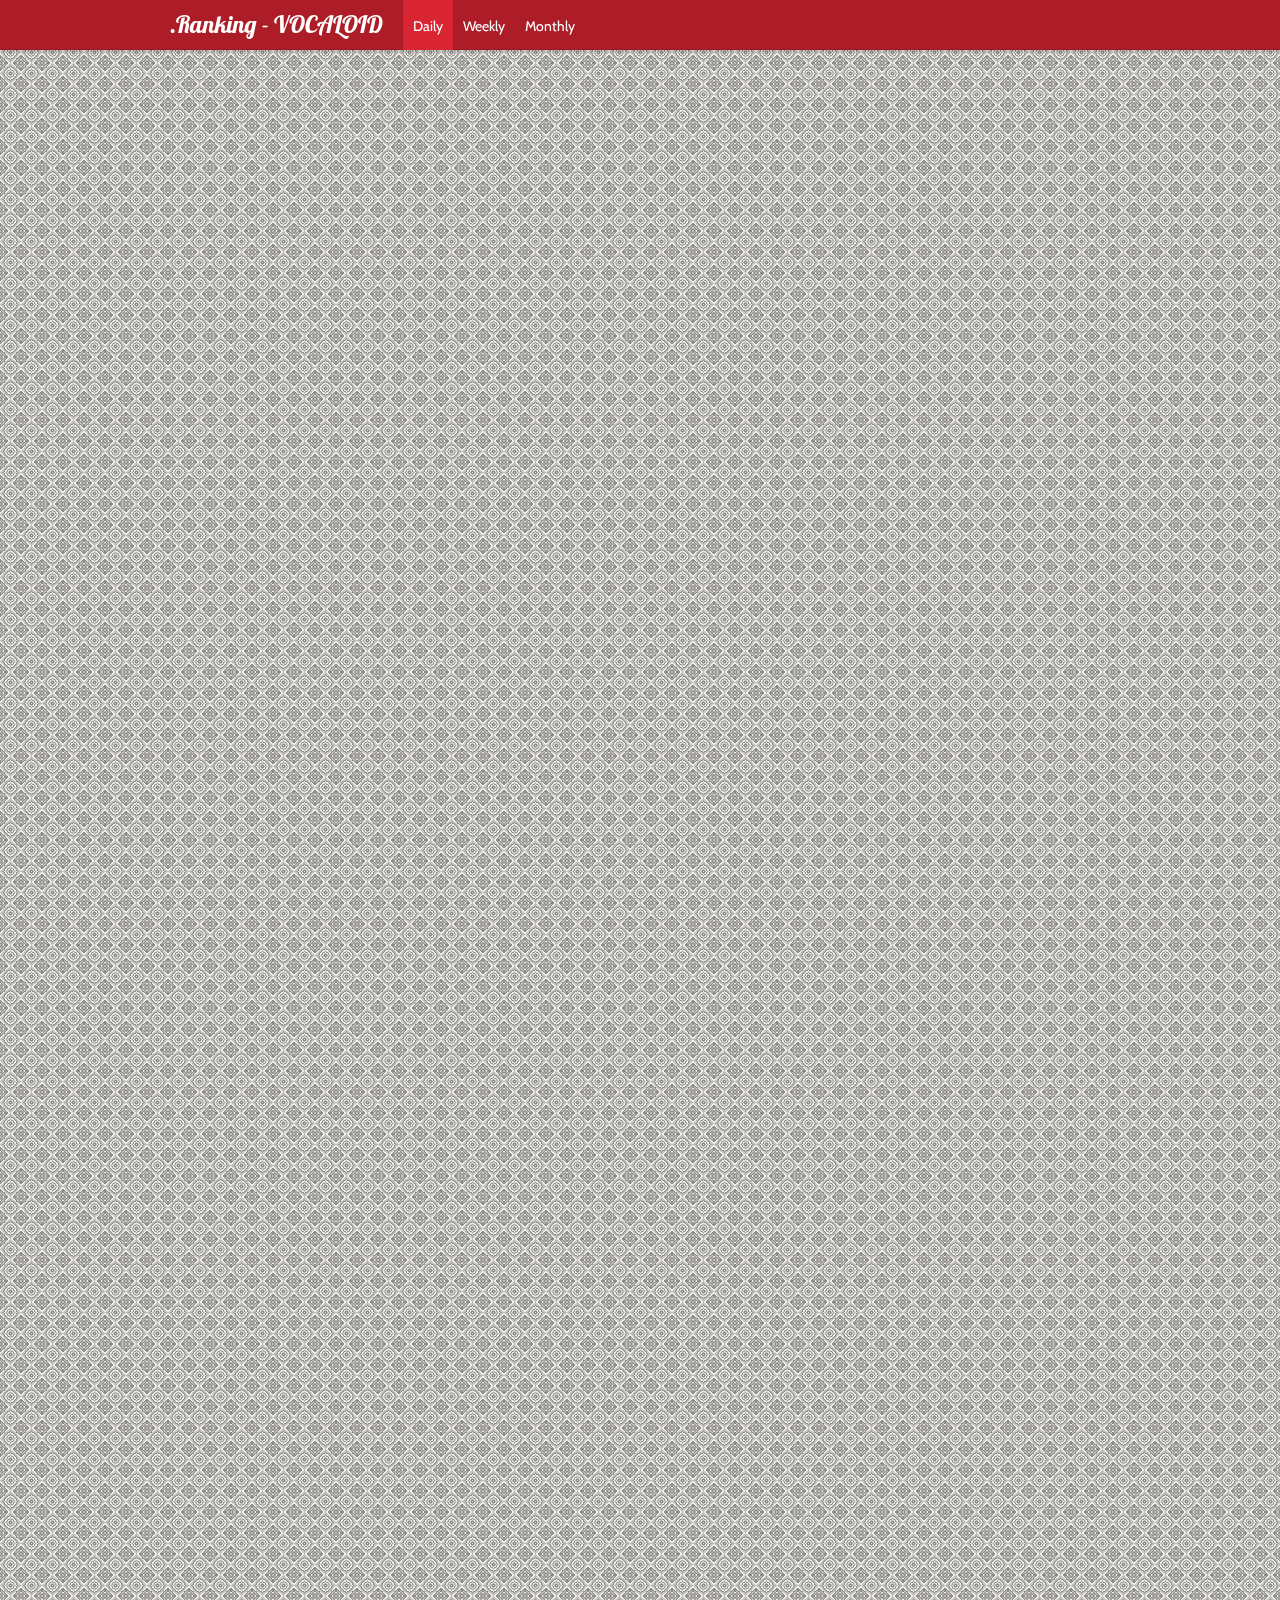
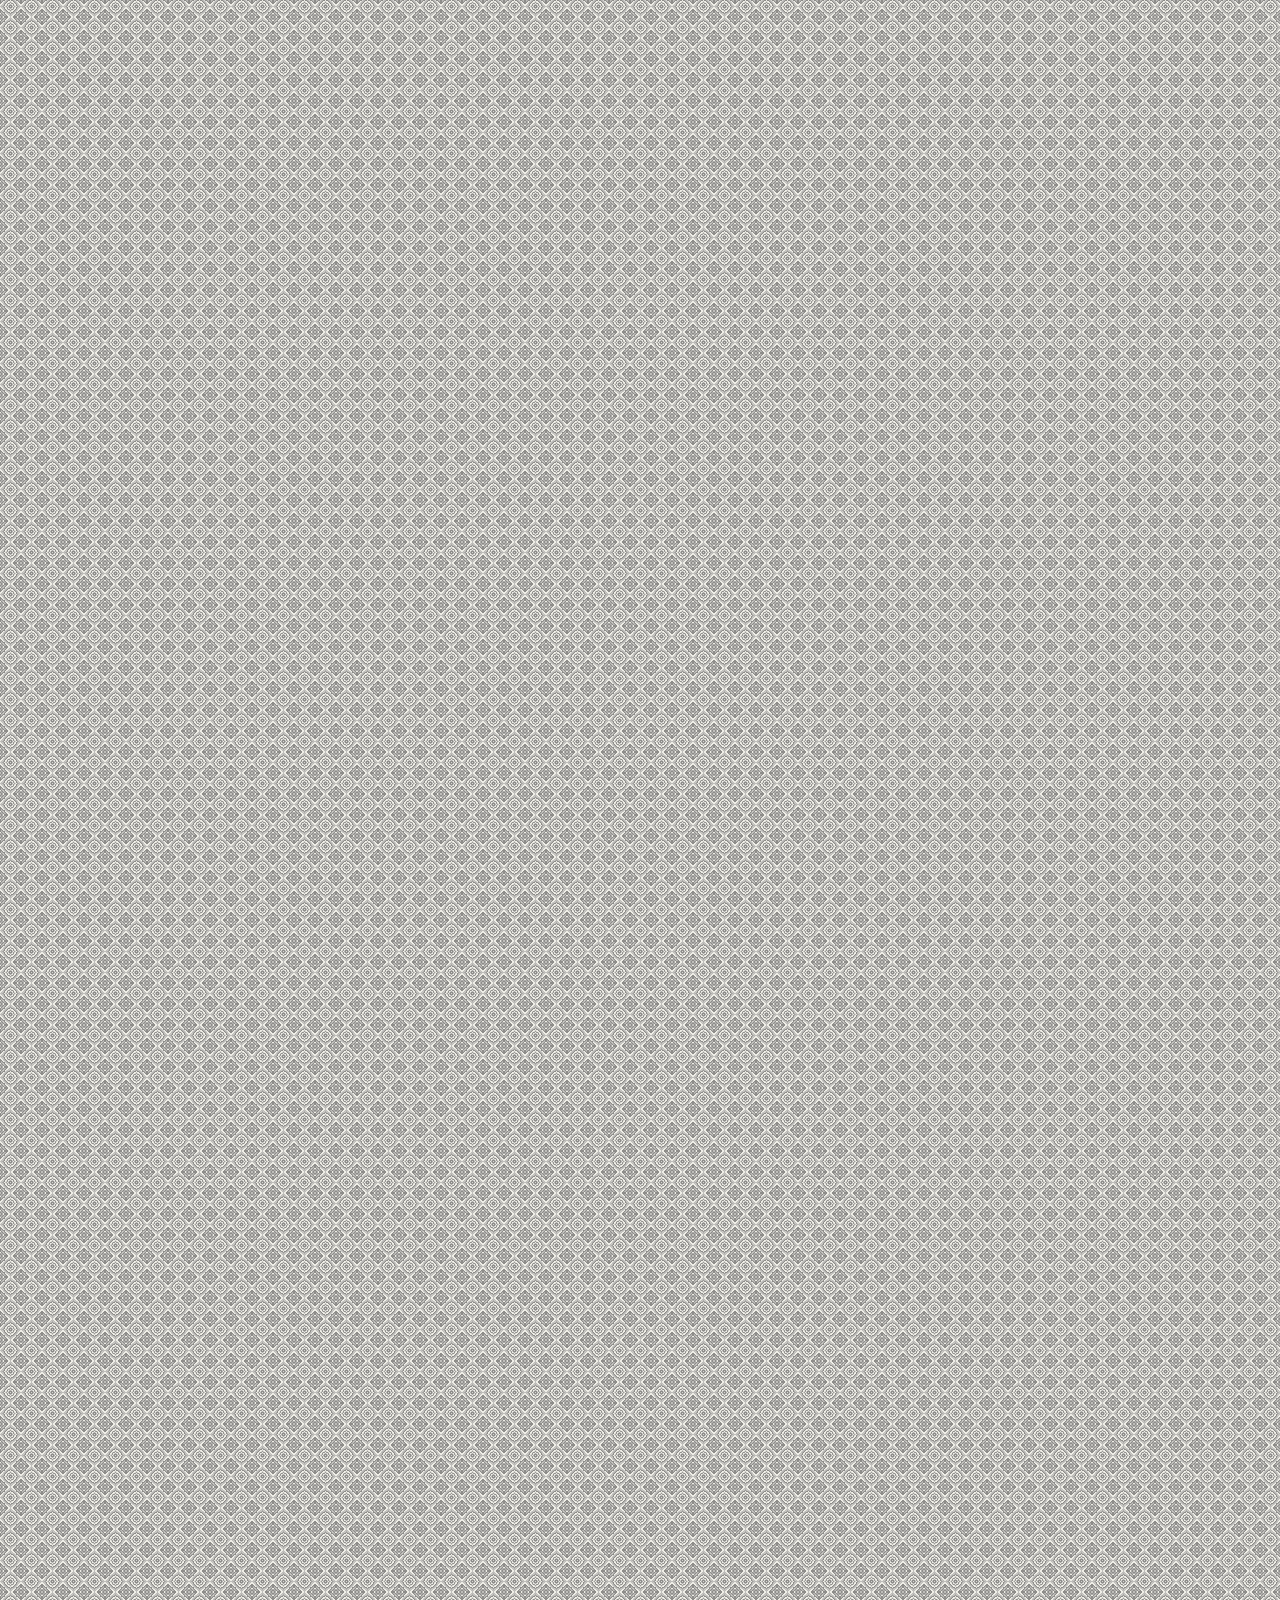
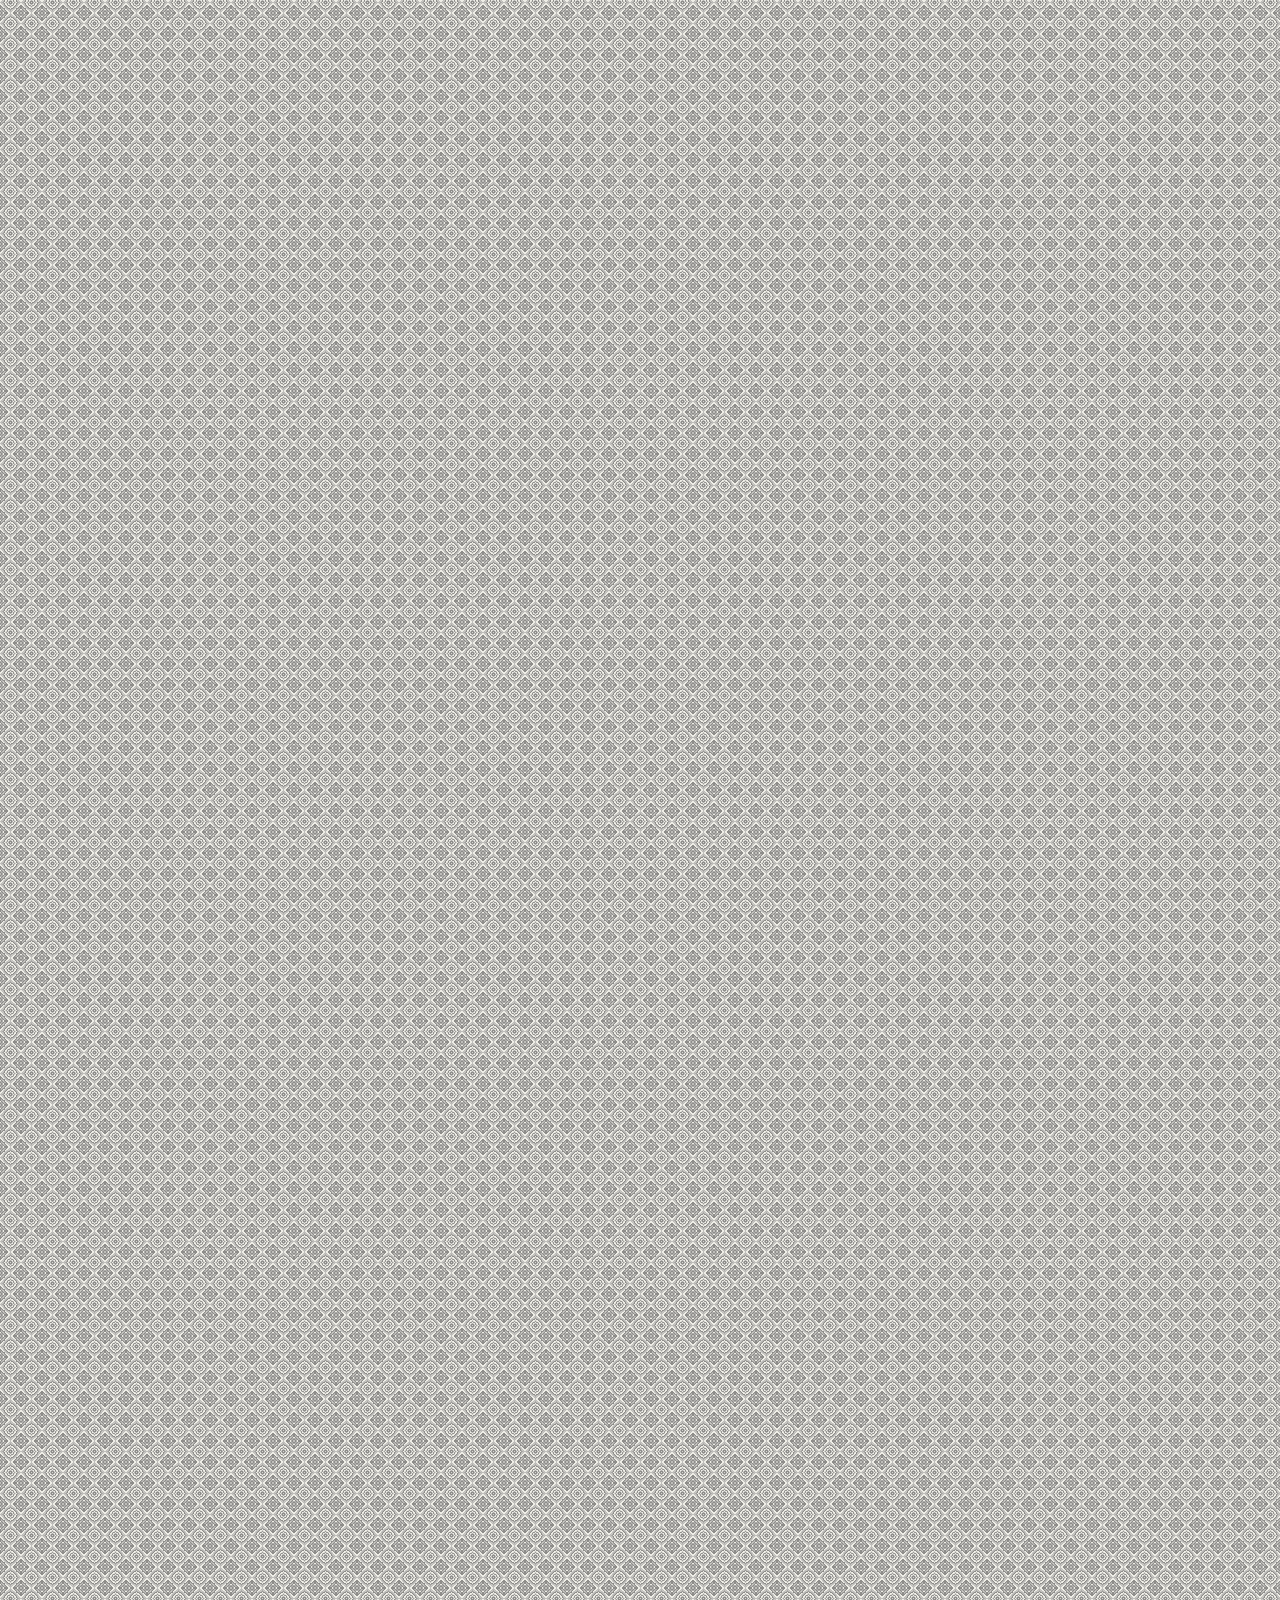
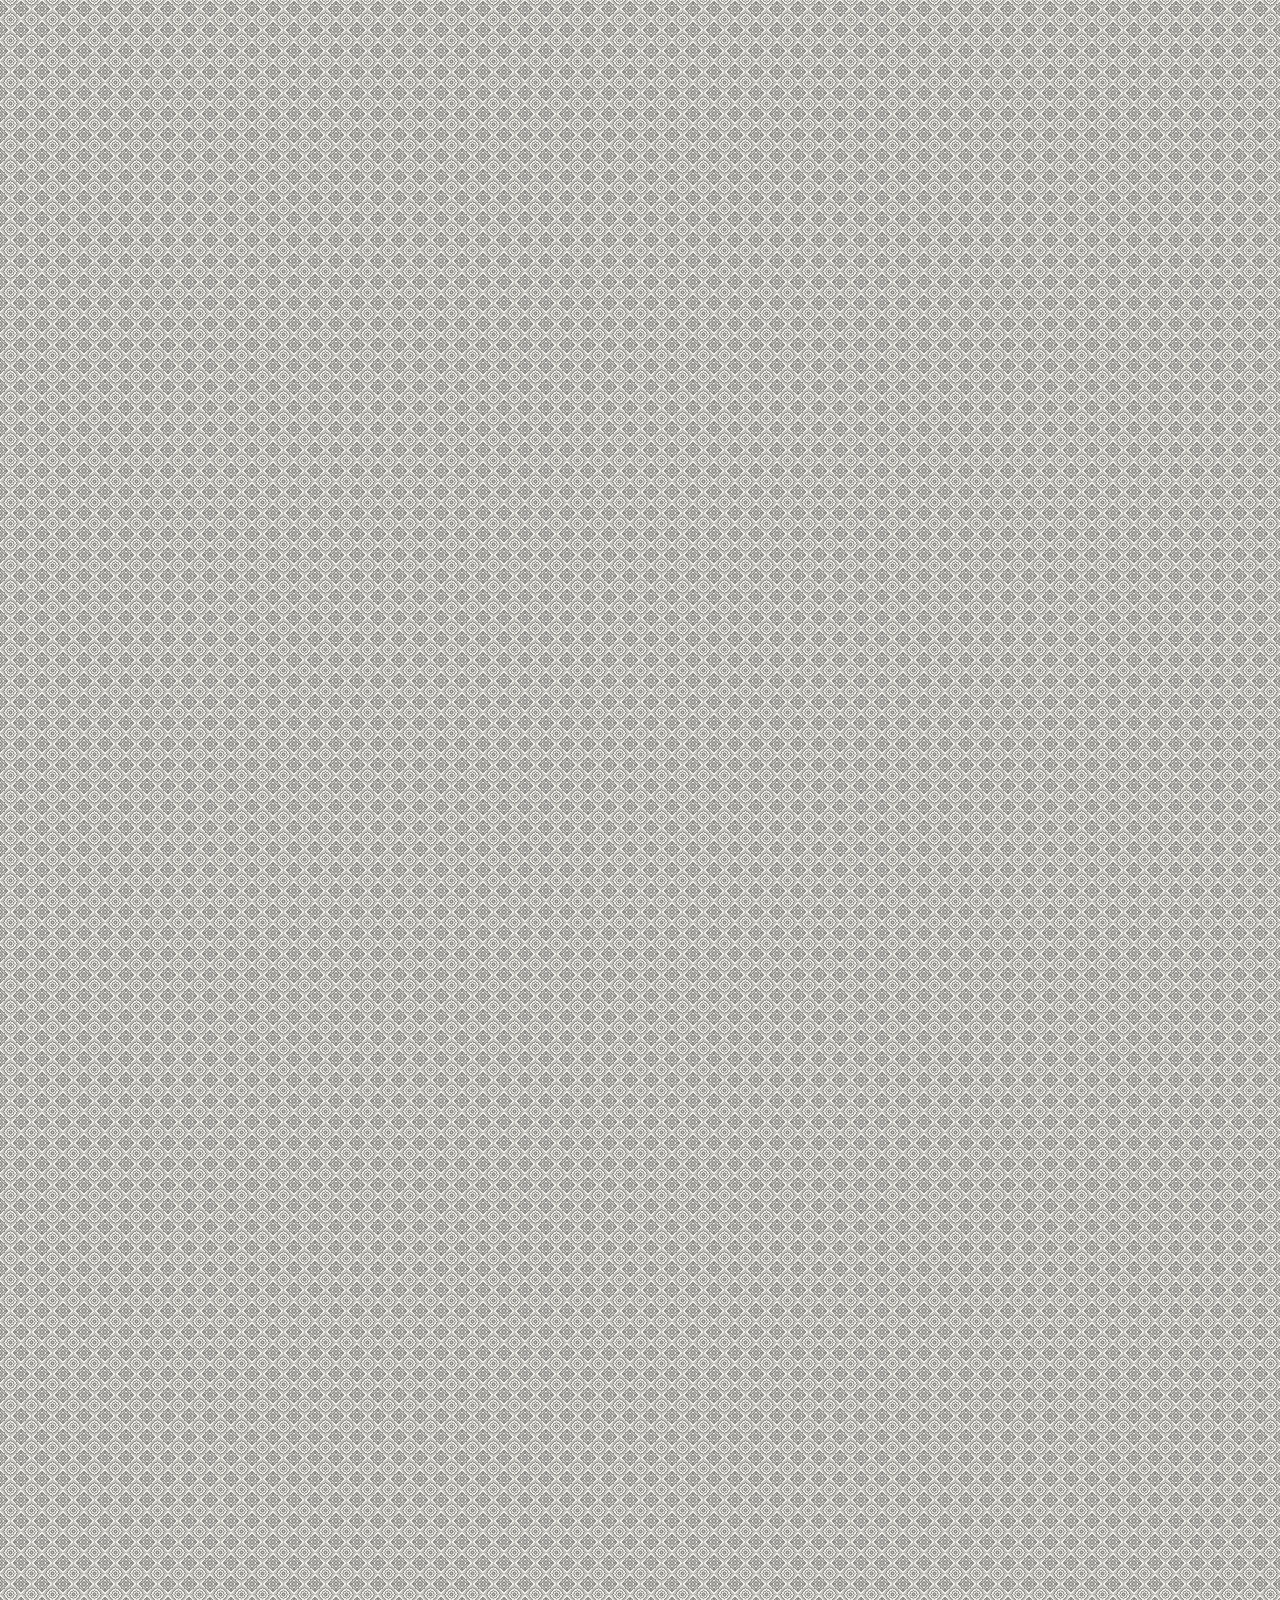
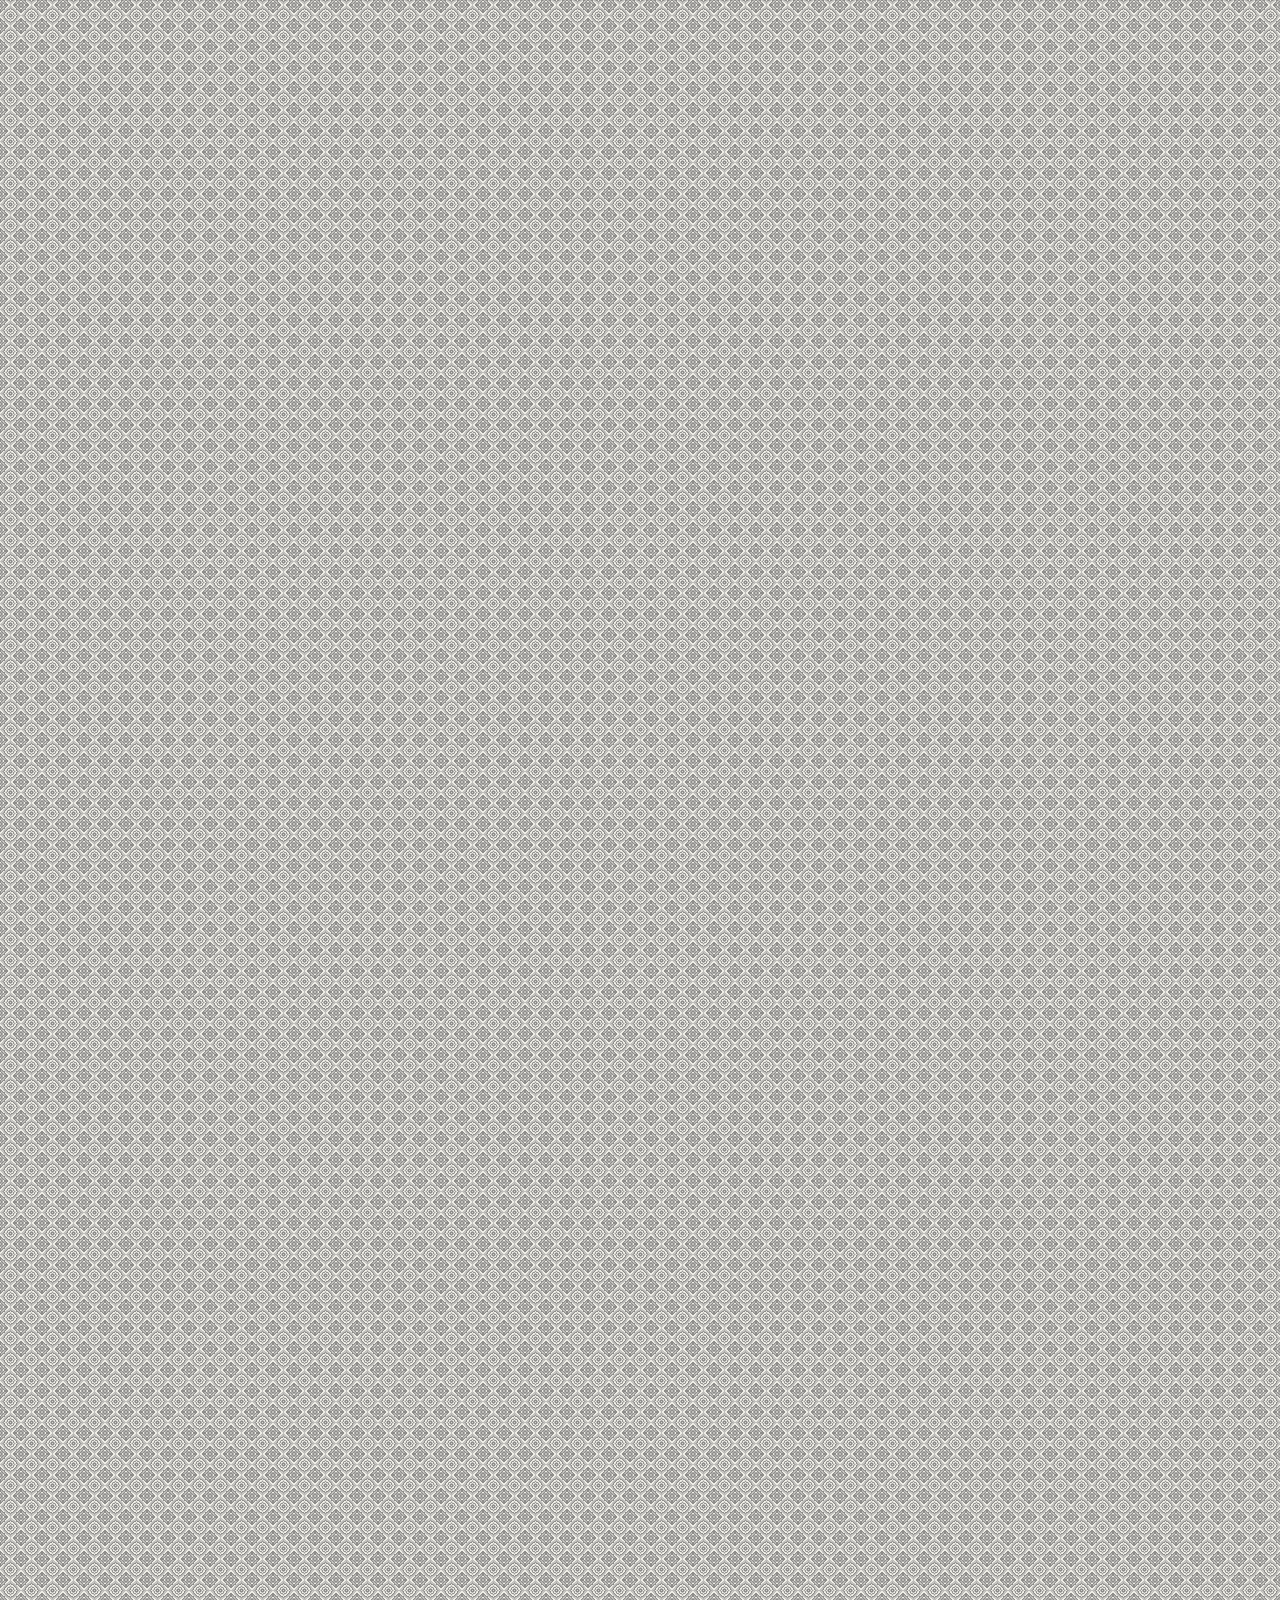
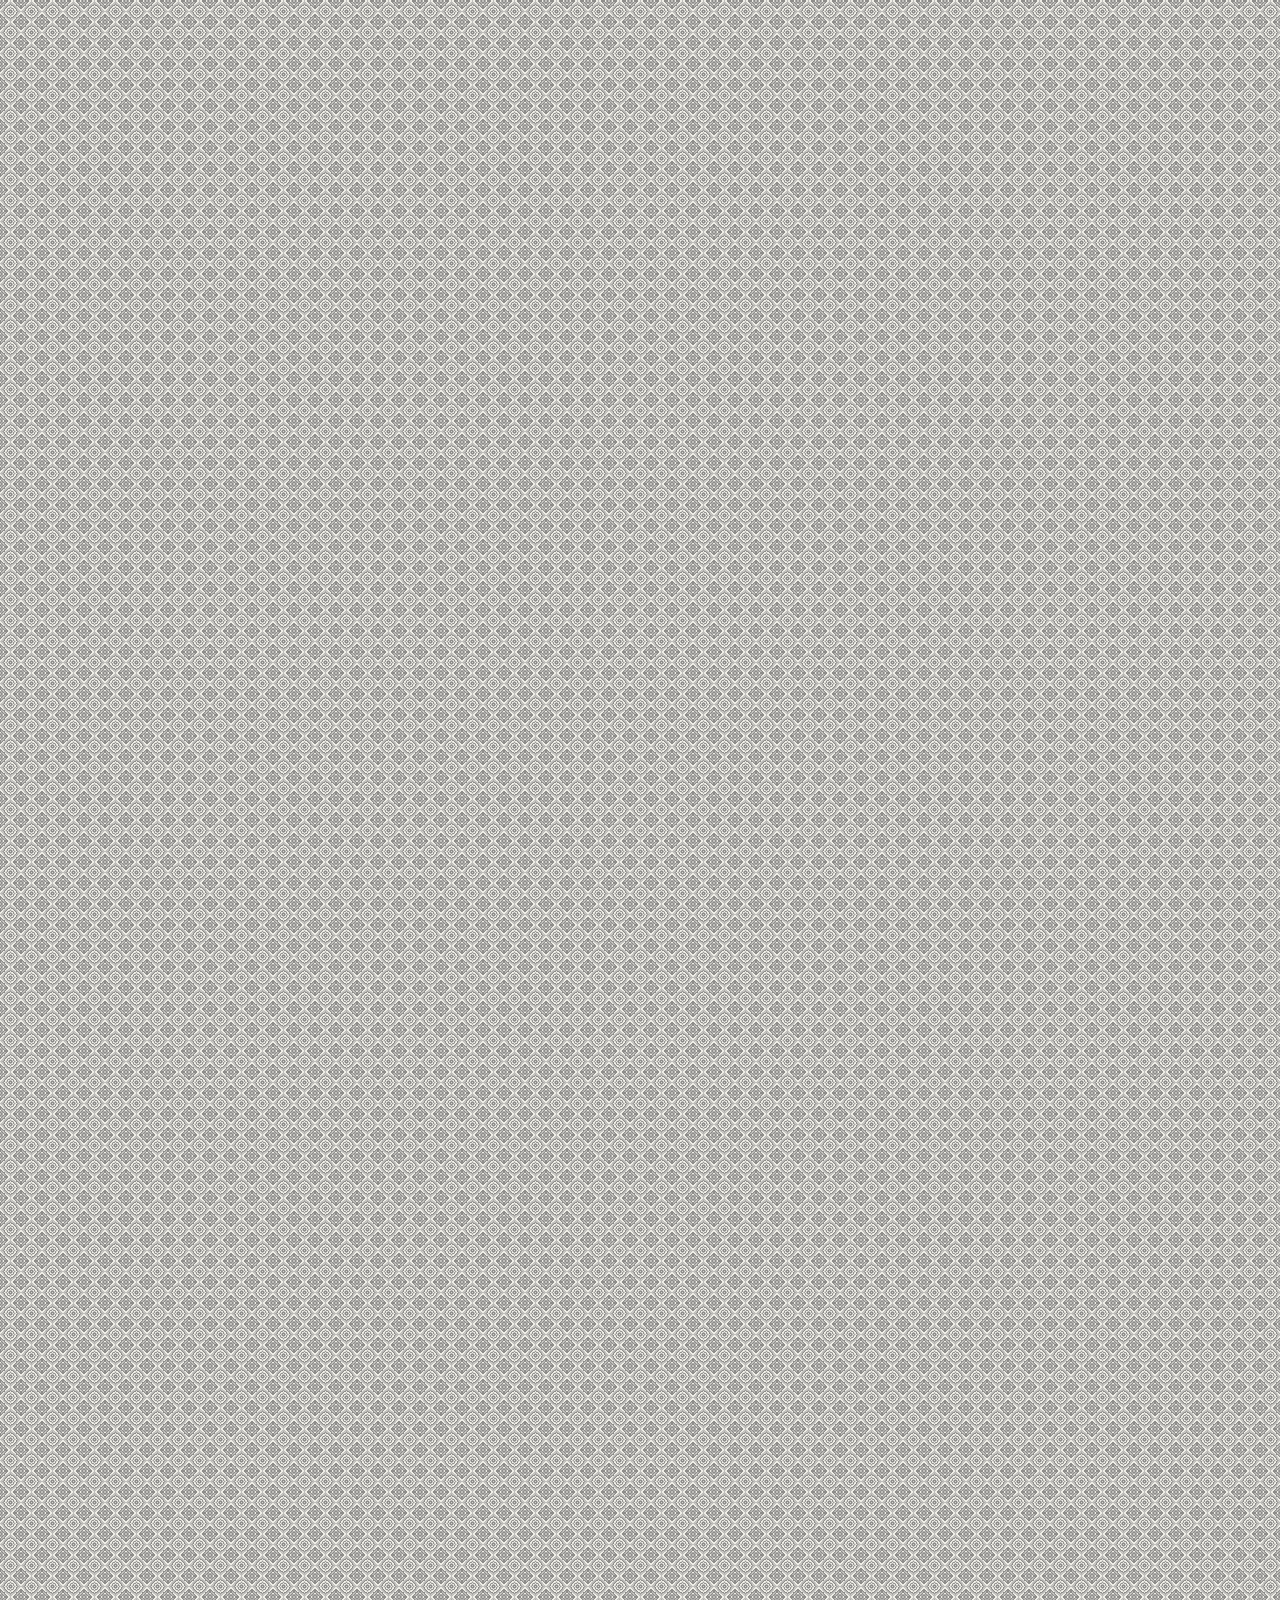
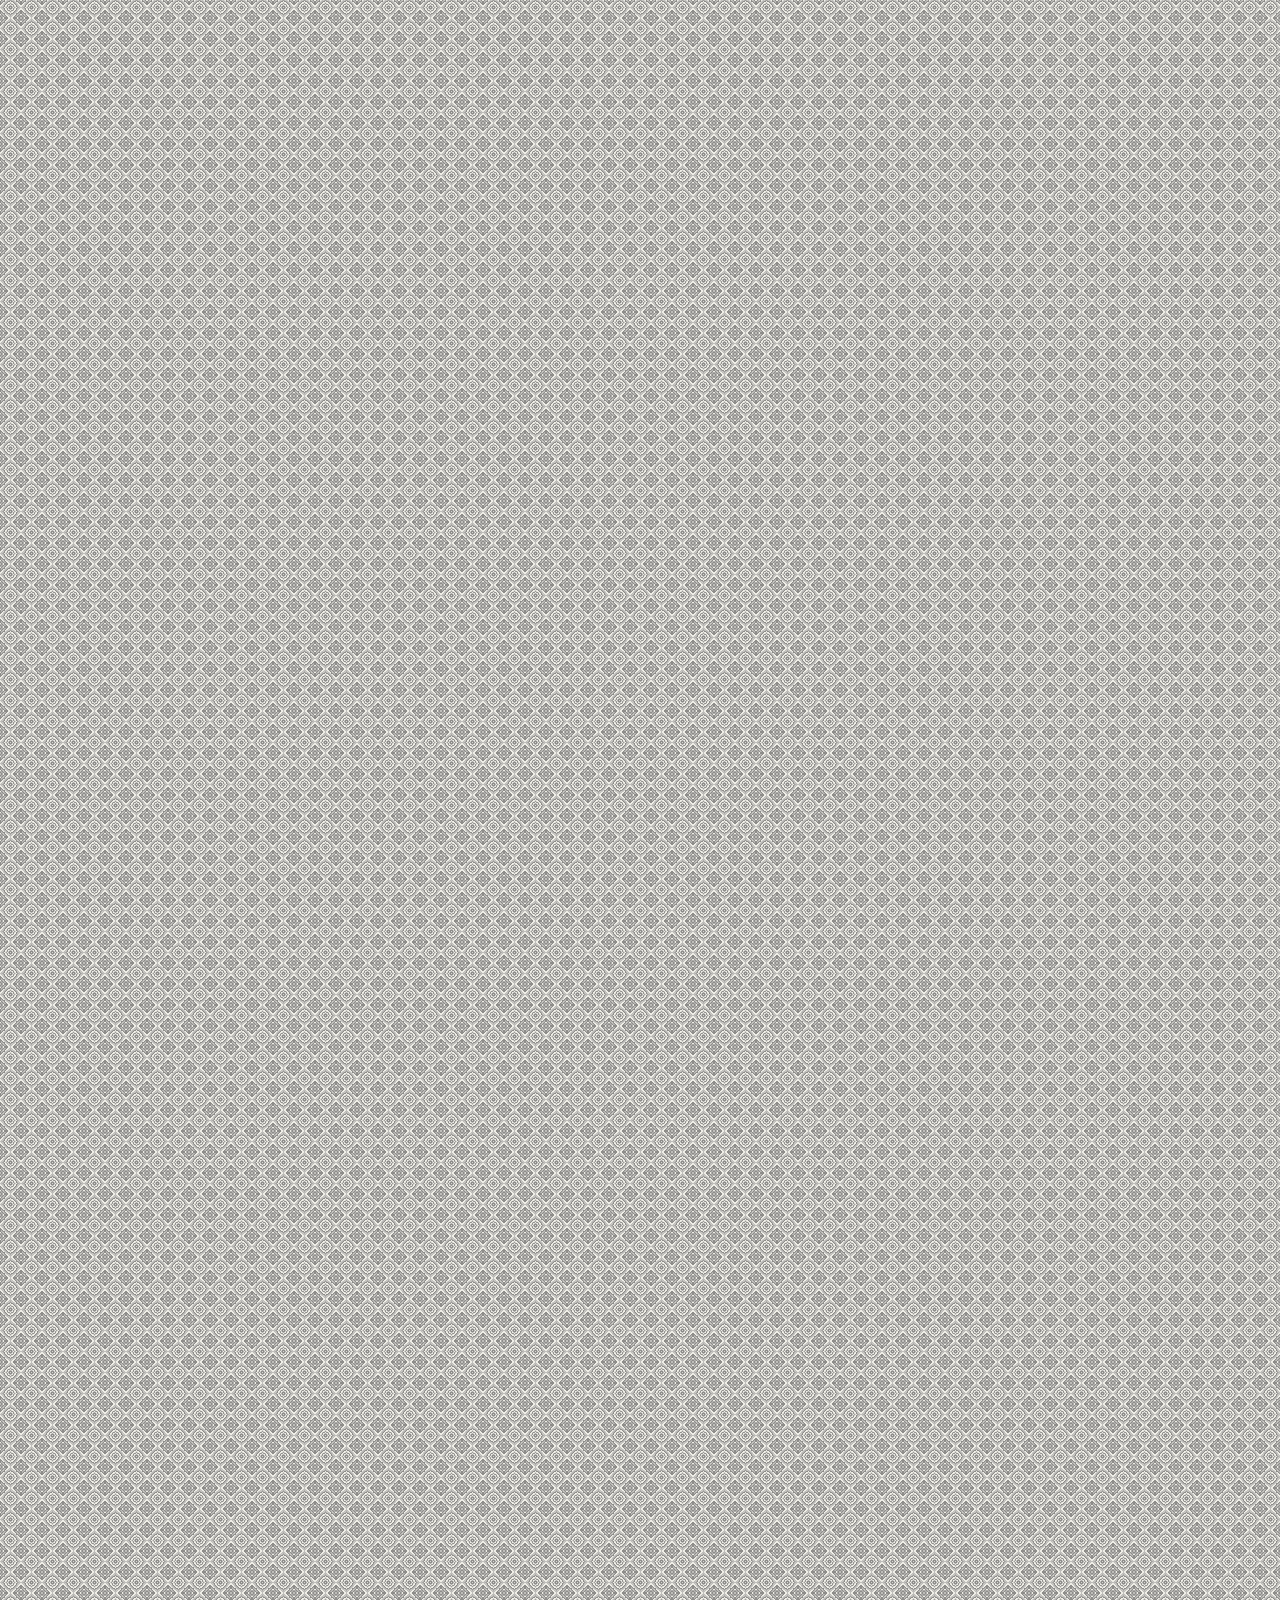
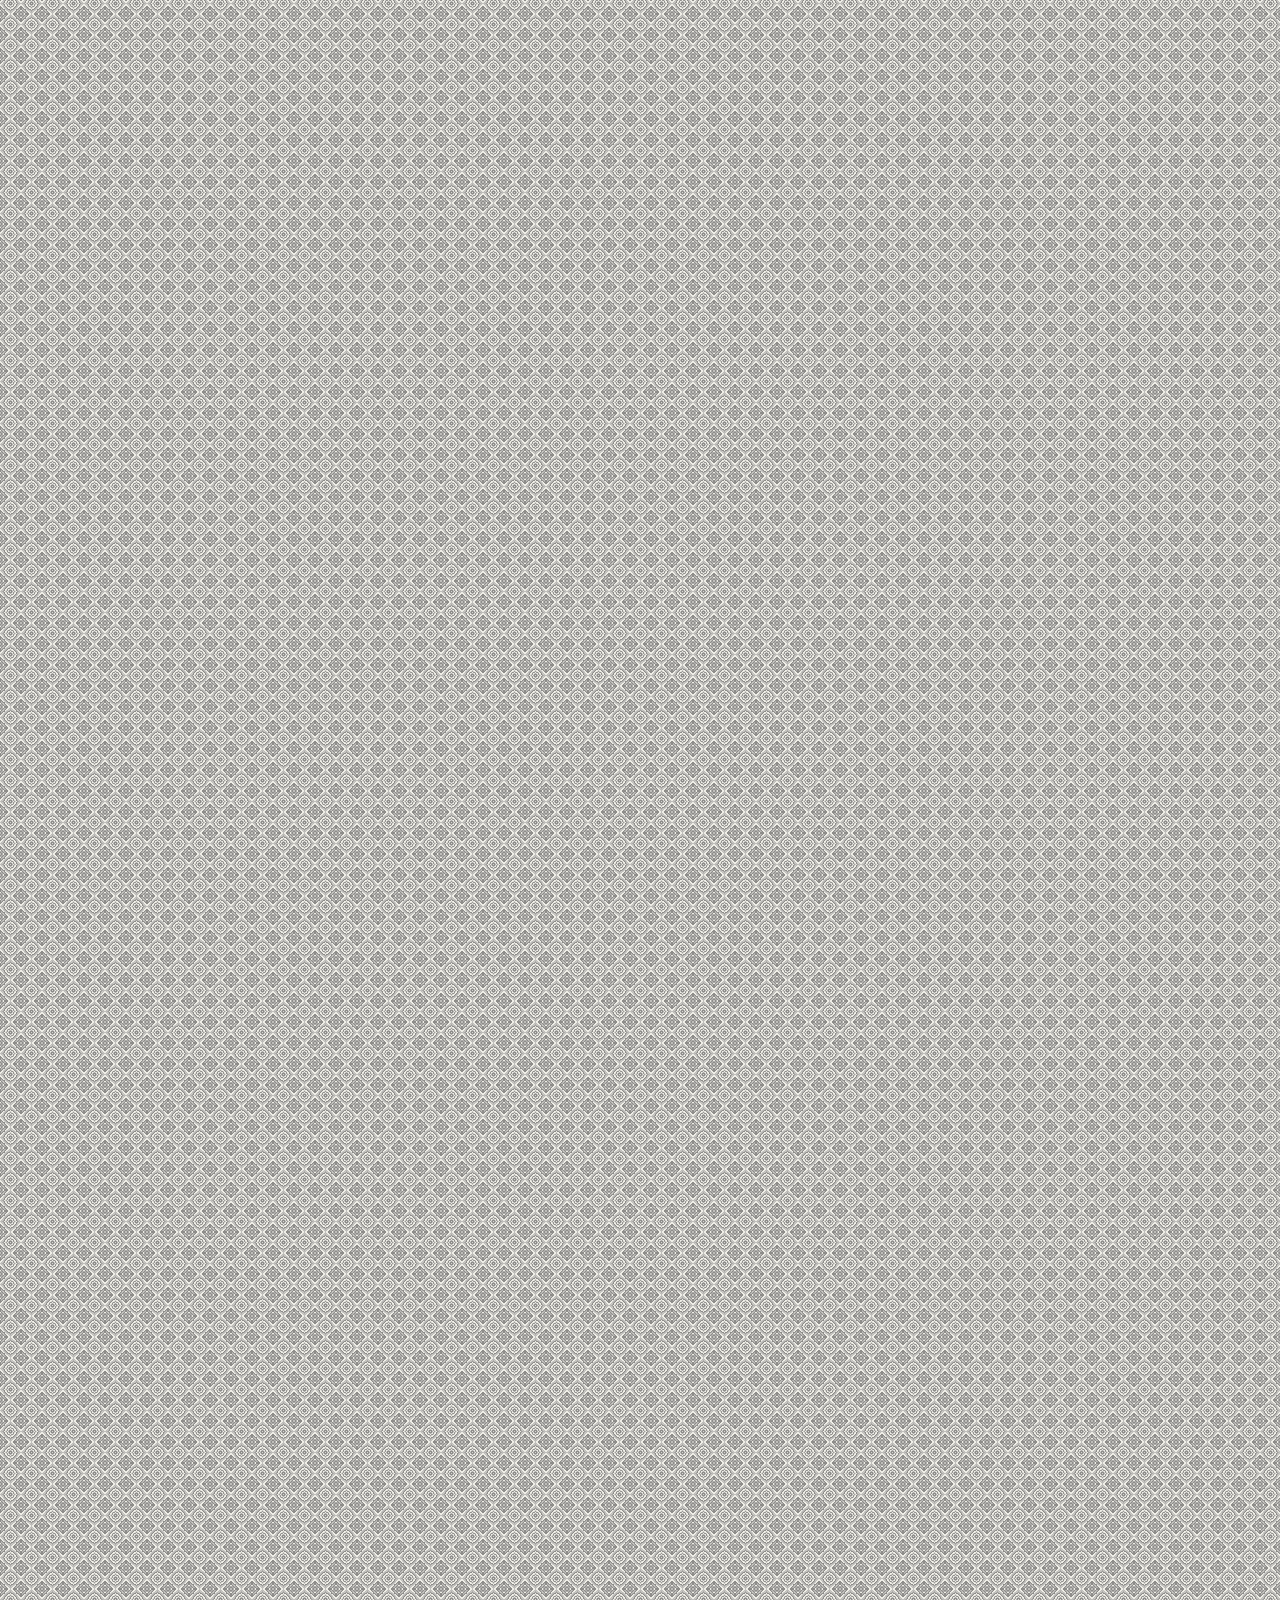
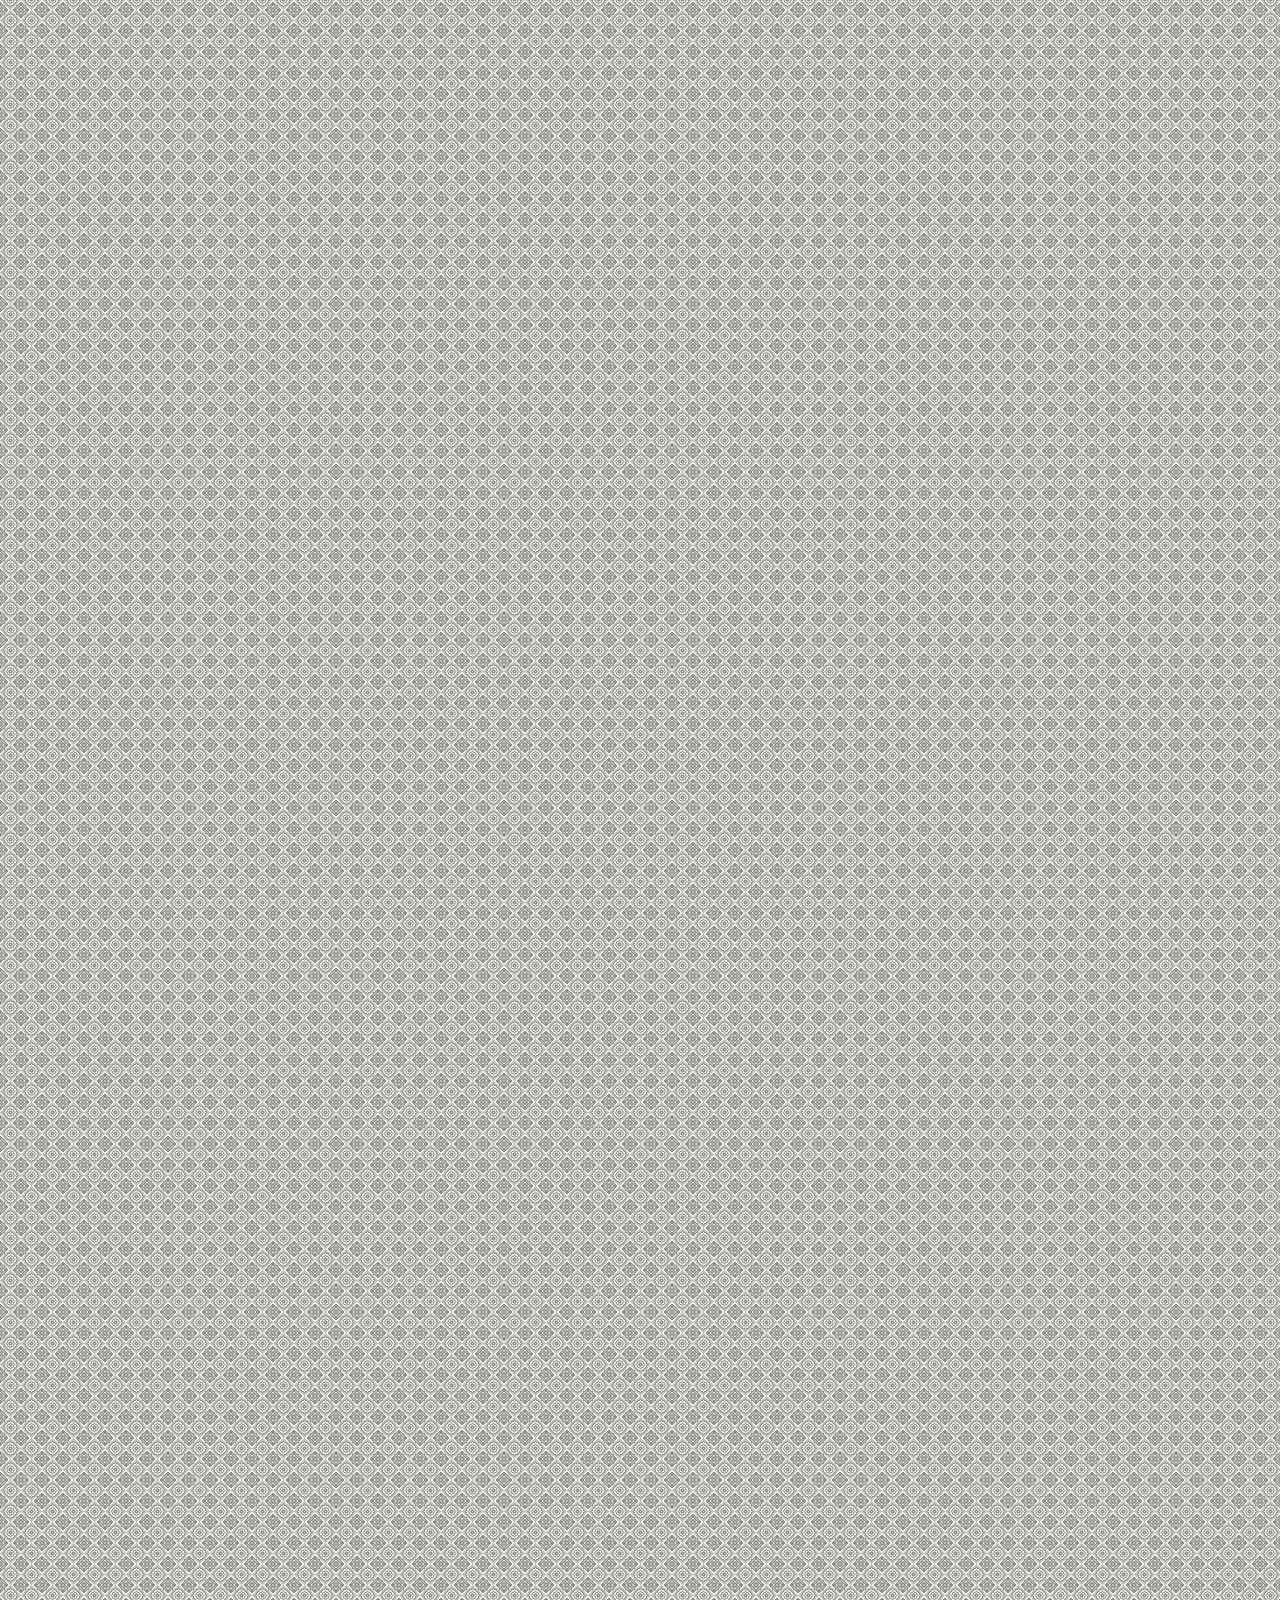
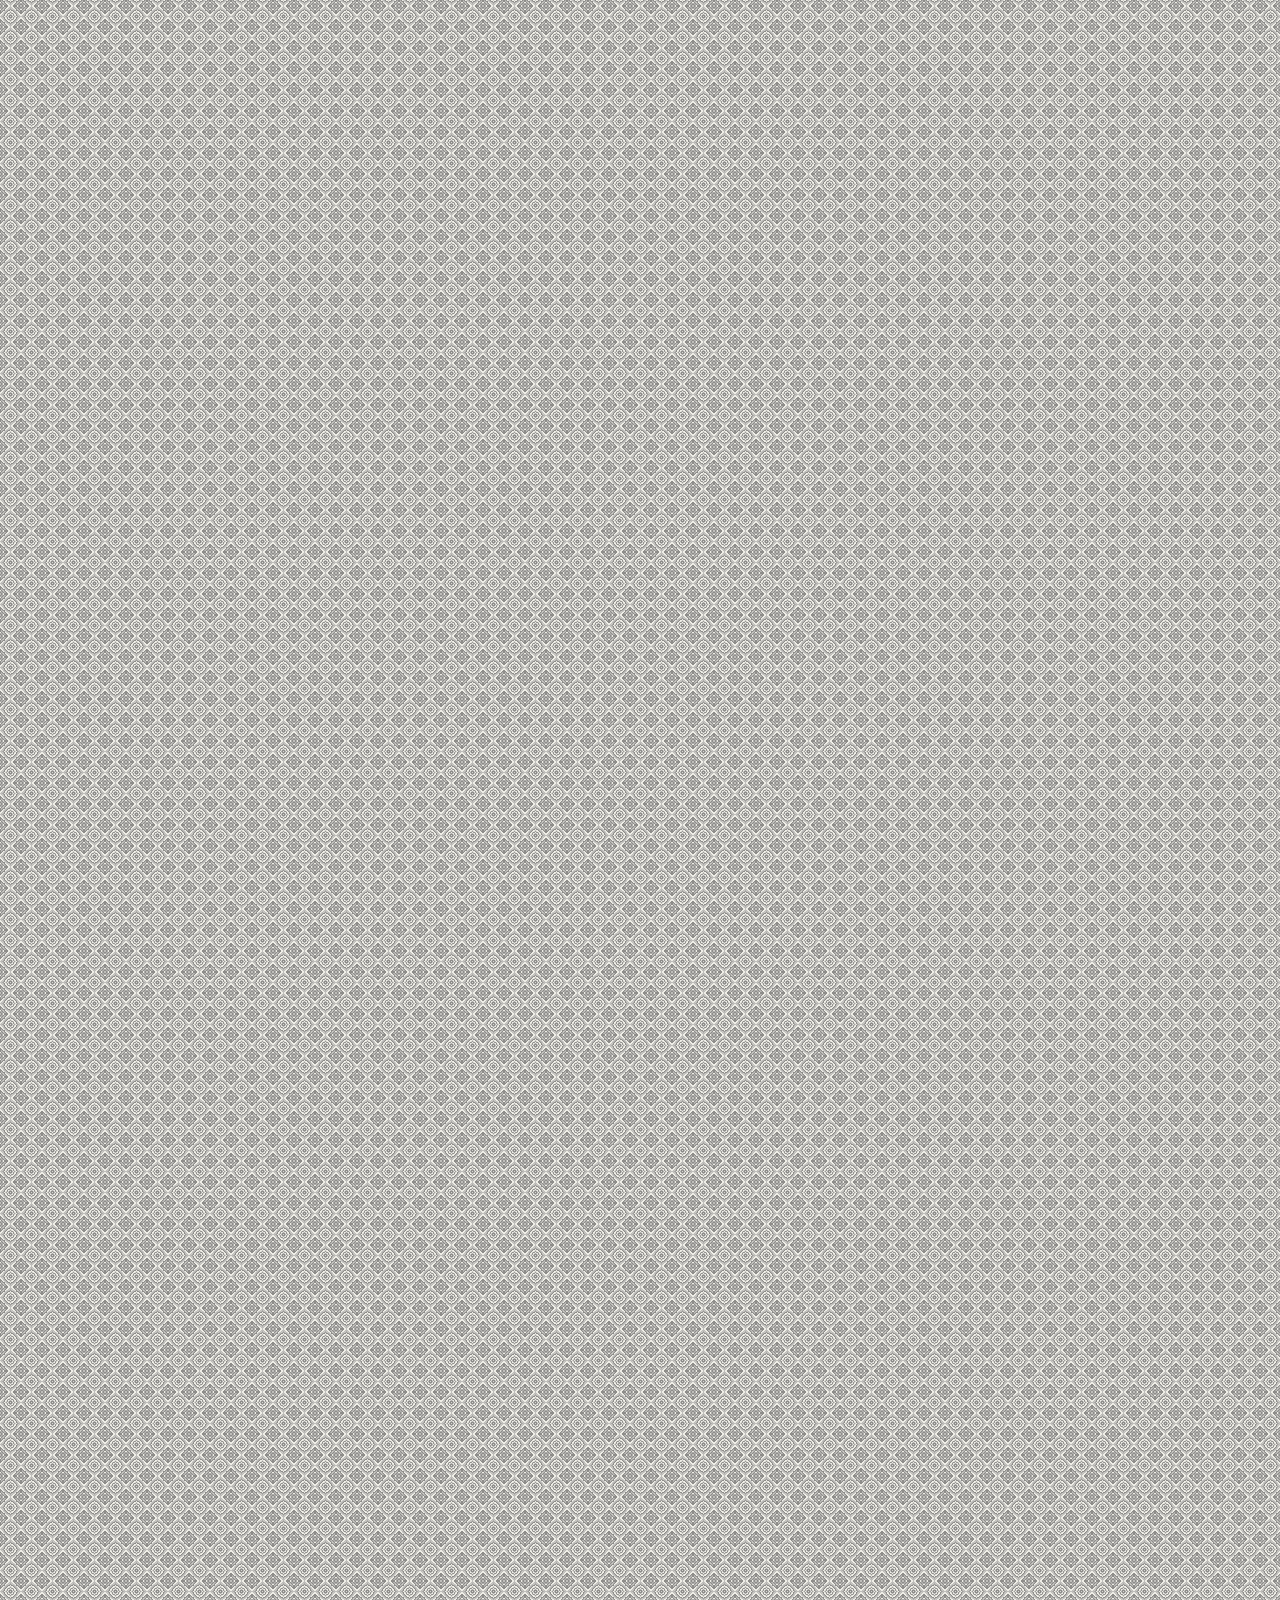
==== index.html @ 2bdbe349 "githubプロジェクトページヘのリンクを追加" ====
<!DOCTYPE html>
<html dir="ltr" lang="ja">
  <head>
    <meta charset="UTF-8" />
    <meta name="viewport" content="width=device-width, initial-scale=1, maximum-scale=1.25">
    <title>.Ranking - VOCALOID</title>
    <link href="style/bootstrap.css" type="text/css" rel="stylesheet"/>
    <link href="style/style.css" type="text/css" rel="stylesheet"/>
  </head>
  <body>
    <div class='navbar navbar-fixed-top'>
      <div class='navbar-inner'>
        <div class='container'>
          <a class='btn btn-navbar' data-target='.nav-collapse' data-toggle='collapse'>
            <span class='icon-bar'></span>
            <span class='icon-bar'></span>
            <span class='icon-bar'></span>
          </a>
          <a class="brand" href="https://github.com/bugcloud/vocalofeed" target="_blank" title="Move to github project page">.Ranking - VOCALOID</a>
          <div class="container nav-collapse">
            <ul class="nav">
              <li class="active">
                <a href="javascript:void(0);" data-ranking-type="daily" class="link_ranking">Daily</a>
              </li>
              <li>
                <a href="javascript:void(0);" data-ranking-type="weekly" class="link_ranking">Weekly</a>
              </li>
              <li>
                <a href="javascript:void(0);" data-ranking-type="monthly" class="link_ranking">Monthly</a>
              </li>
            </ul>
          </div>
        </div>
      </div>
    </div>
    <div class='container'>
      <div class='content'>
        <div class='welcome inner' id="main">
        </div>
      </div>
    </div>
    <script src="//ajax.googleapis.com/ajax/libs/jquery/1.7/jquery.min.js" type="text/javascript"></script>
    <script src="js/bind.js" type="text/javascript"></script>
    <script src="js/bootstrap-transition.js" type="text/javascript"></script>
    <script src="js/bootstrap-alert.js" type="text/javascript"></script>
    <script src="js/bootstrap-modal.js" type="text/javascript"></script>
    <script src="js/bootstrap-dropdown.js" type="text/javascript"></script>
    <script src="js/bootstrap-scrollspy.js" type="text/javascript"></script>
    <script src="js/bootstrap-tab.js" type="text/javascript"></script>
    <script src="js/bootstrap-tooltip.js" type="text/javascript"></script>
    <script src="js/bootstrap-popover.js" type="text/javascript"></script>
    <script src="js/bootstrap-button.js" type="text/javascript"></script>
    <script src="js/bootstrap-collapse.js" type="text/javascript"></script>
    <script src="js/bootstrap-carousel.js" type="text/javascript"></script>
    <script src="js/bootstrap-typeahead.js" type="text/javascript"></script>
  </body>
</html>
---- style/style.css ----
/* animations --------------------------------- */
@keyframes slice-in {
  0% {
    margin-left: 2000px; opacity: 0;}
  30% {
    margin-left: 200px; }
  70% {
    opacity: 0.7; }
  100% {
    margin-left: 0; opacity: 1;}
  }
@-webkit-keyframes slice-in {
  0% {
    margin-left: 2000px; opacity: 0;}
  30% {
    margin-left: 200px; }
  70% {
    opacity: 0.7; }
  100% {
    margin-left: 0; opacity: 1;}
  }
@-moz-keyframes slice-in {
  0% {
    margin-left: 2000px; opacity: 0;}
  30% {
    margin-left: 200px; }
  70% {
    opacity: 0.7; }
  100% {
    margin-left: 0; opacity: 1;}
  }

@keyframes slice-out {
  0% {
    margin-left: 0; }
  70% {
    margin-left: -100px; }
  100% {
    margin-left: -2000px; opacity: .3;}
  }
@-webkit-keyframes slice-out {
  0% {
    margin-left: 0; }
  70% {
    margin-left: -100px; }
  100% {
    margin-left: -2000px; opacity: .3;}
  }
@-moz-keyframes slice-out {
  0% {
    margin-left: 0; }
  70% {
    margin-left: -100px; }
  100% {
    margin-left: -2000px; opacity: .3;}
  }
/* */

/* clearfix --------------------------------- */
.clearfix:after {
  visibility: hidden;
  display: block;
  font-size: 0;
  content: " ";
  clear: both;
  height: 0;
  }
* html .clearfix             { zoom: 1; } /* IE6 */
*:first-child+html .clearfix { zoom: 1; } /* IE7 */
/* */

body {
  background: url(../img/bg.png) repeat top left;
  overflow-x: hidden;
}

#main {
  margin-top: 85px;
}

section.item {
  width: 940px;
  background-color: rgba(255, 255, 255, 0.85);
  margin: 1em 0;
  padding: 30px;
  opacity: 0;
  -webkit-border-radius: 8px;
  -moz-border-radius: 8px;
  border-radius: 8px
  -webkit-box-shadow: 2px 2px 6px 1px #171717;
  -moz-box-shadow: 2px 2px 6px 1px #171717;
  box-shadow: 2px 2px 6px 1px #171717;
}

section.item .item_content .nico-thumbnail {
  float: left;
  margin: 5px 25px 15px 0;
}

p.nico-description {
  color: #555;
  line-height: 1.8;
}

.slice-in {
  animation-name: slice-in;
  -webkit-animation-name: slice-in;
  -moz-animation-name: slice-in;
  animation-duration: 1.5s;
  -webkit-animation-duration: 1.5s;
  -moz-animation-duration: 1.5s;
  animation-timing-function: ease-out;
  -webkit-animation-timing-function: ease-out;
  -moz-animation-timing-function: ease-out;
  animation-iteration-count: 1;
  -webkit-animation-iteration-count: 1;
  -moz-animation-iteration-count: 1;
}

.slice-out {
  animation-name: slice-out;
  -webkit-animation-name: slice-out;
  -moz-animation-name: slice-out;
  animation-duration: .7s;
  -webkit-animation-duration: .7s;
  -moz-animation-duration: .7s;
  animation-iteration-count: 1;
  -webkit-animation-iteration-count: 1;
  -moz-animation-iteration-count: 1;
}

@media screen and (max-width: 650px) {
  section.item h1 {
    font-size: 115%;
  }
  section.item p,
  section.item a {
    font-size: 80%;
  }
  section.item small {
    font-size: 100%;
  }
}
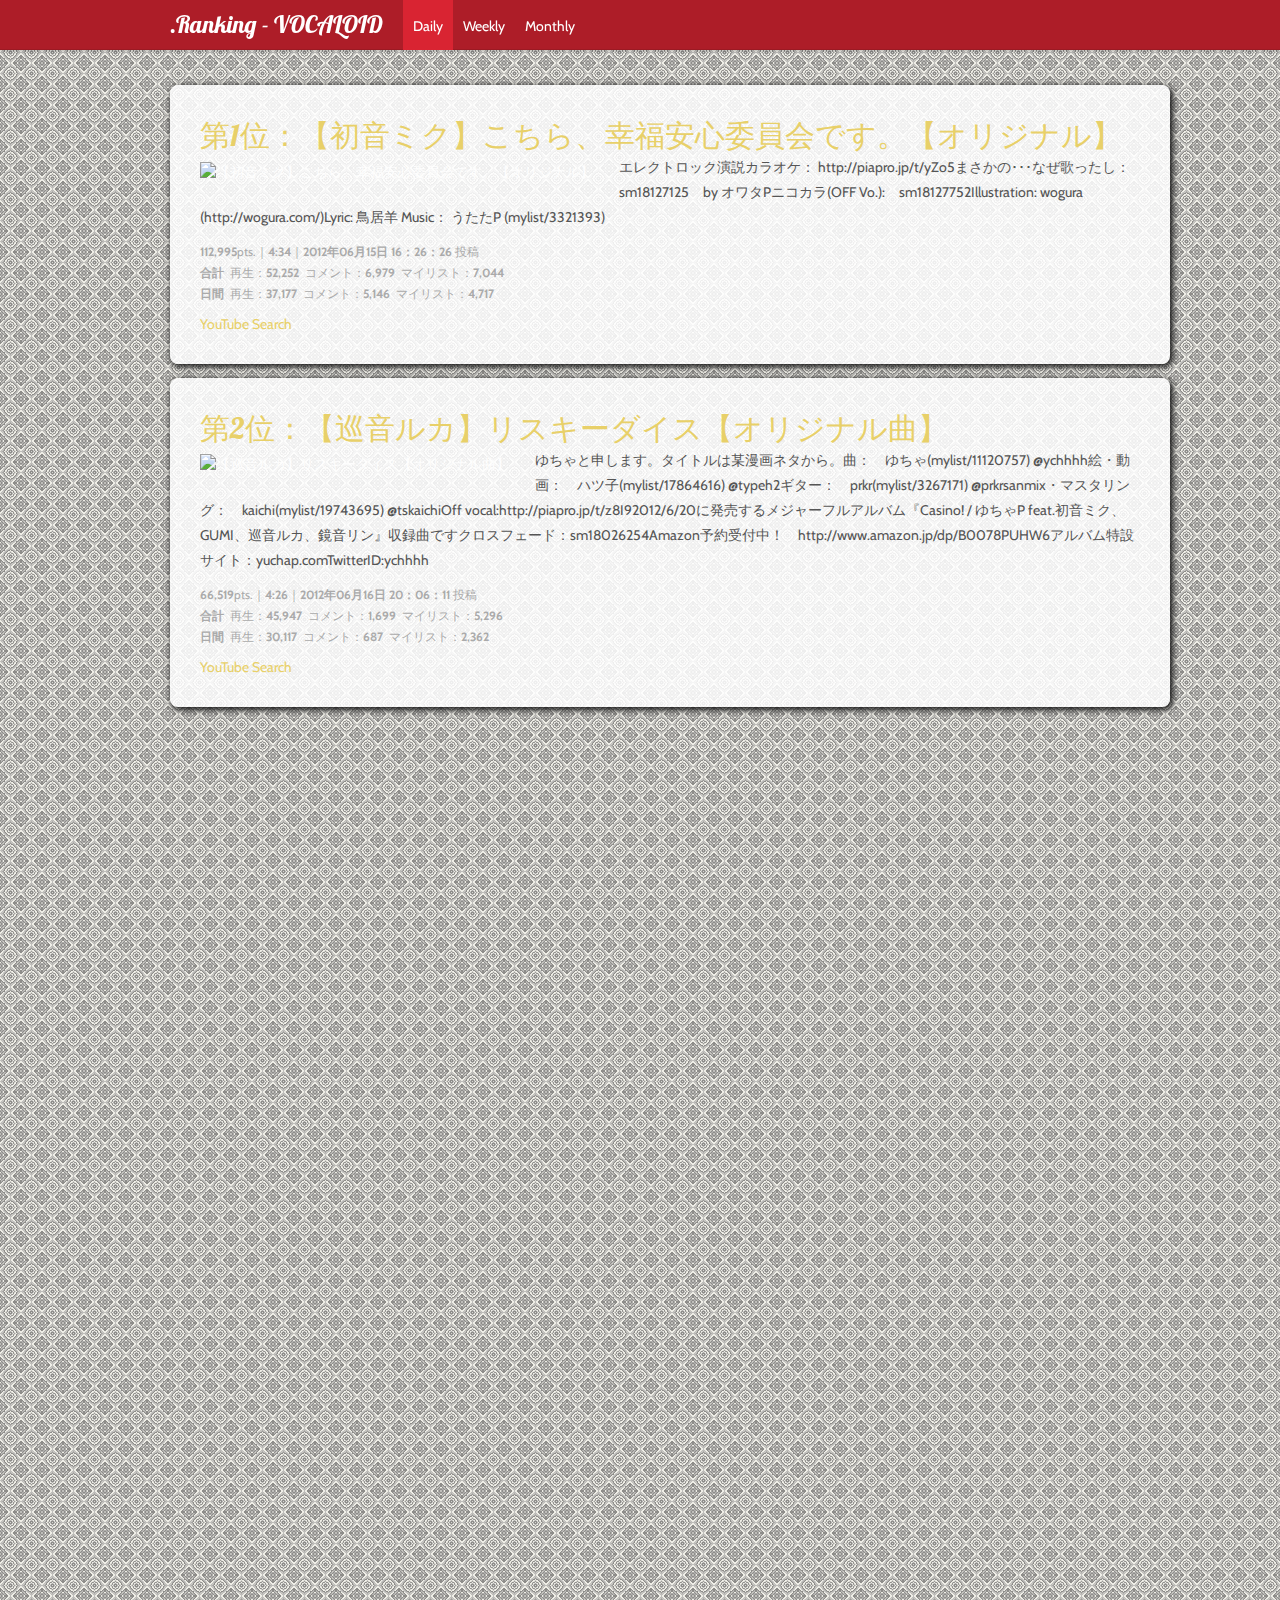
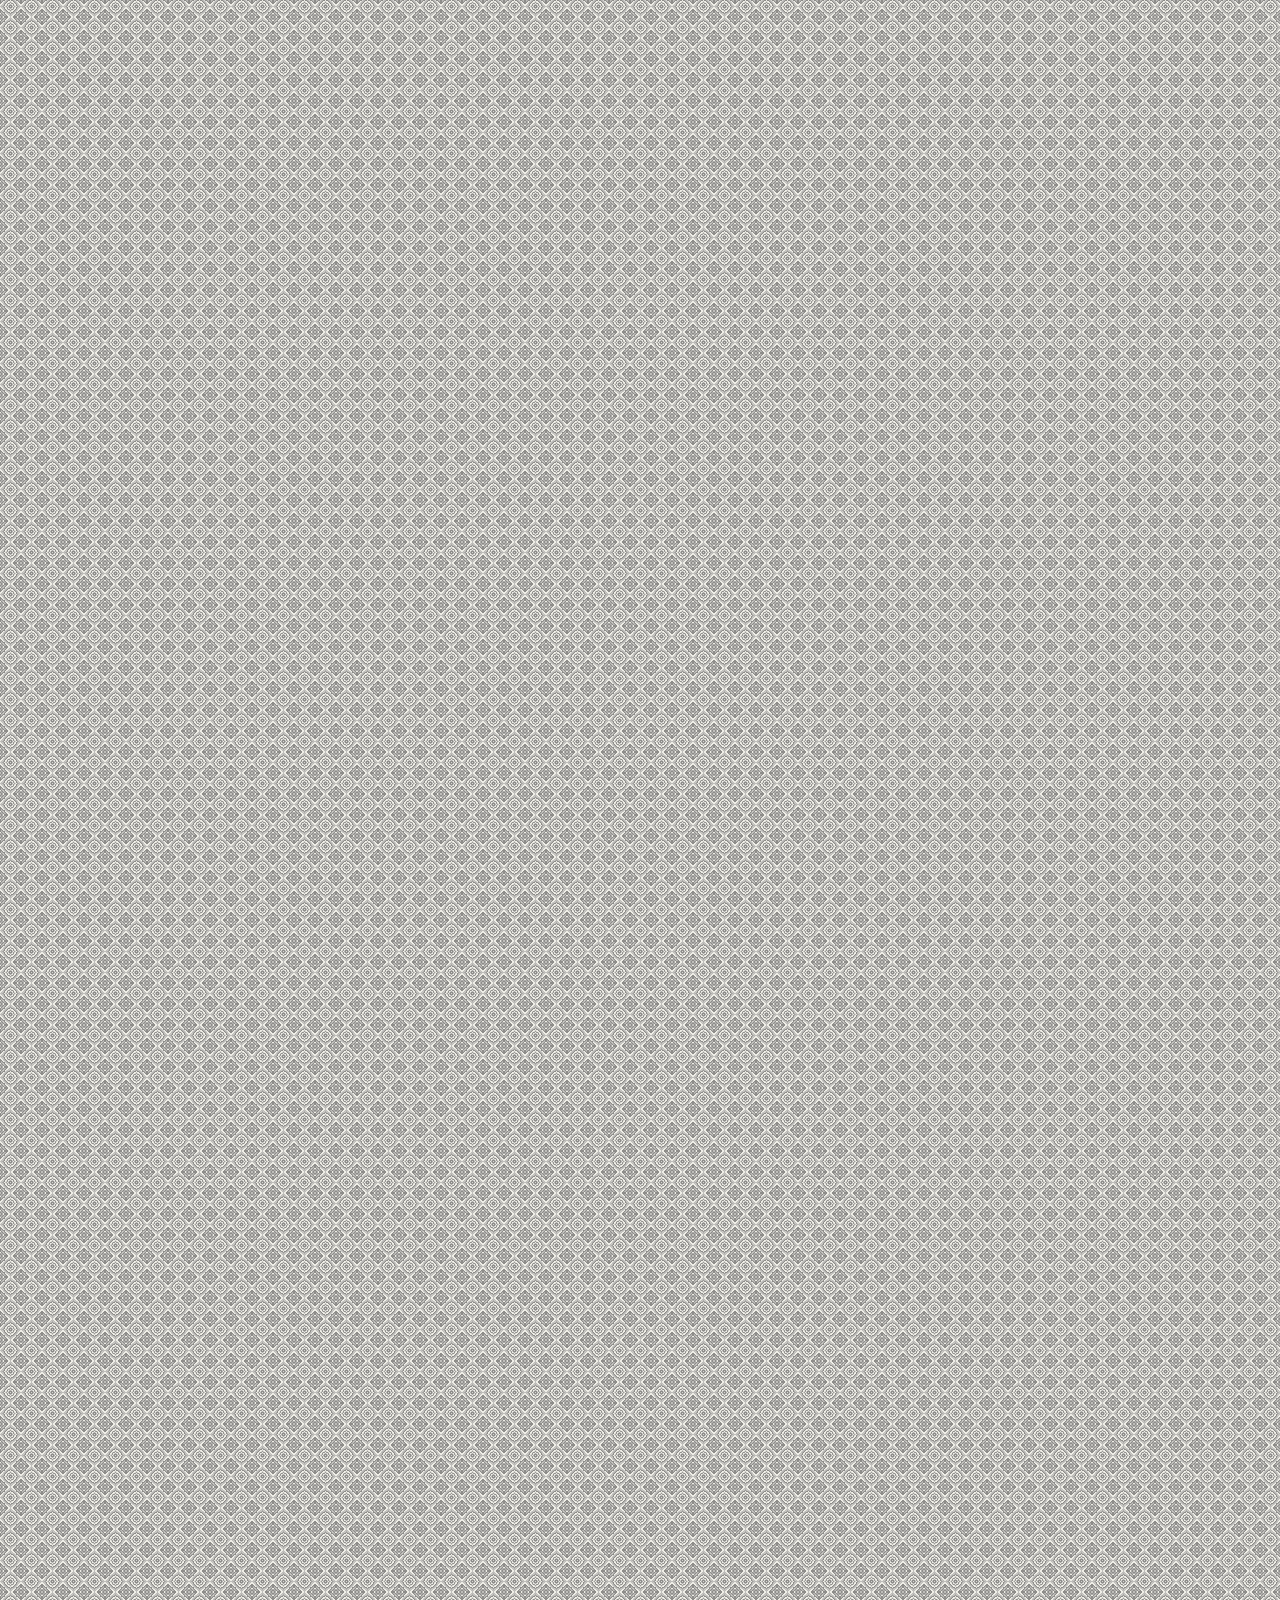
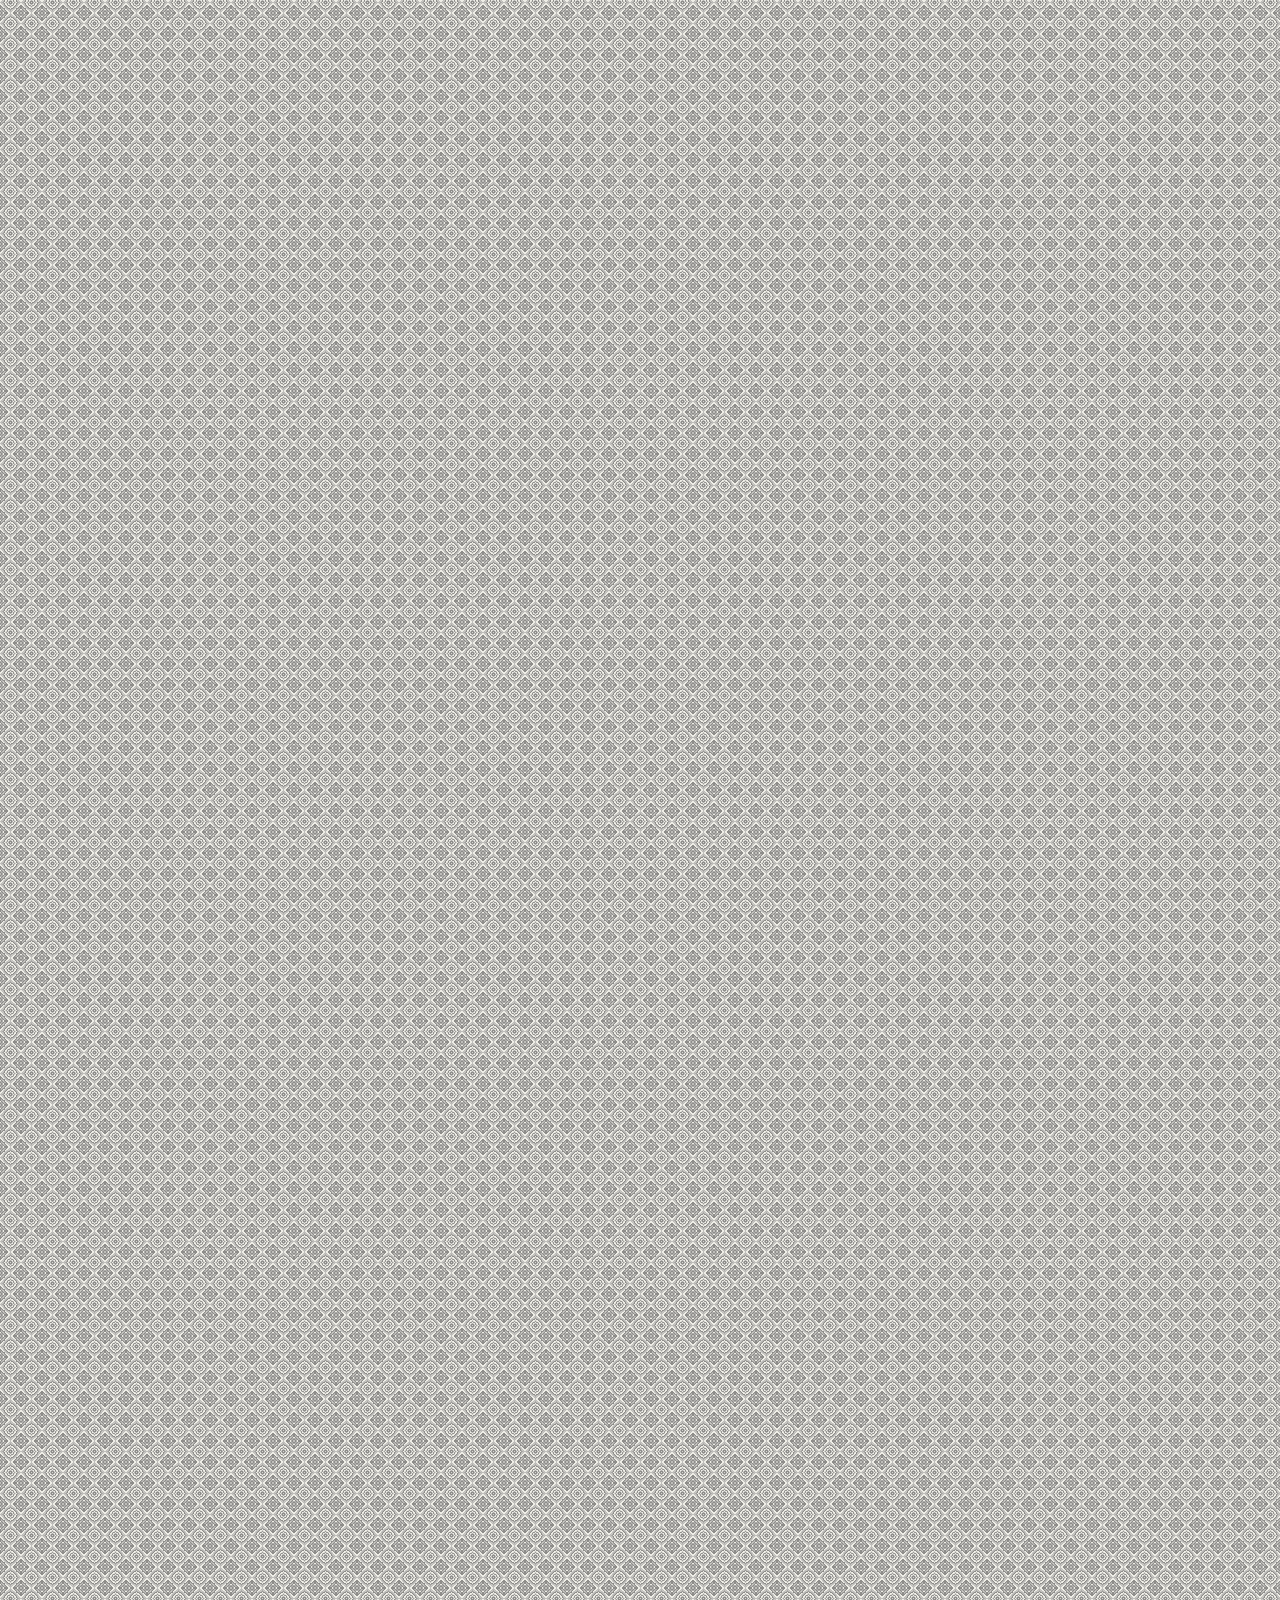
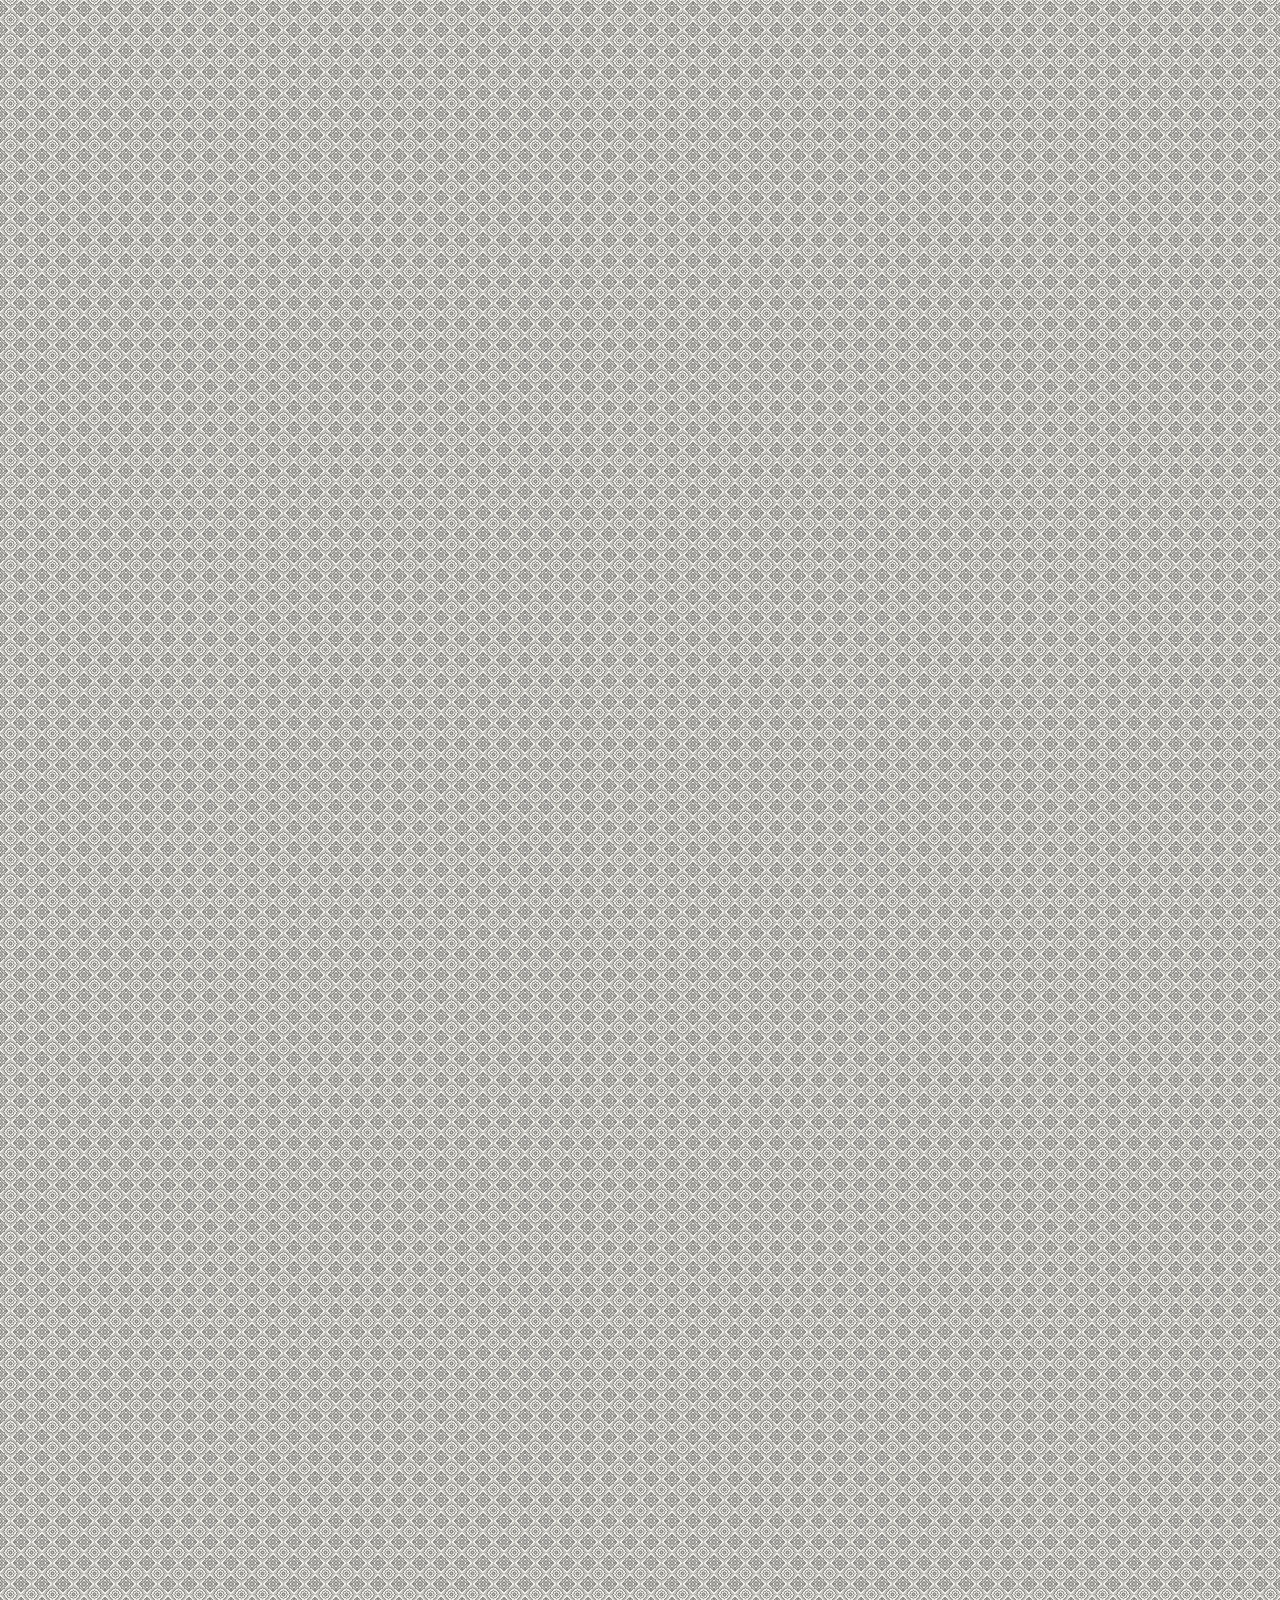
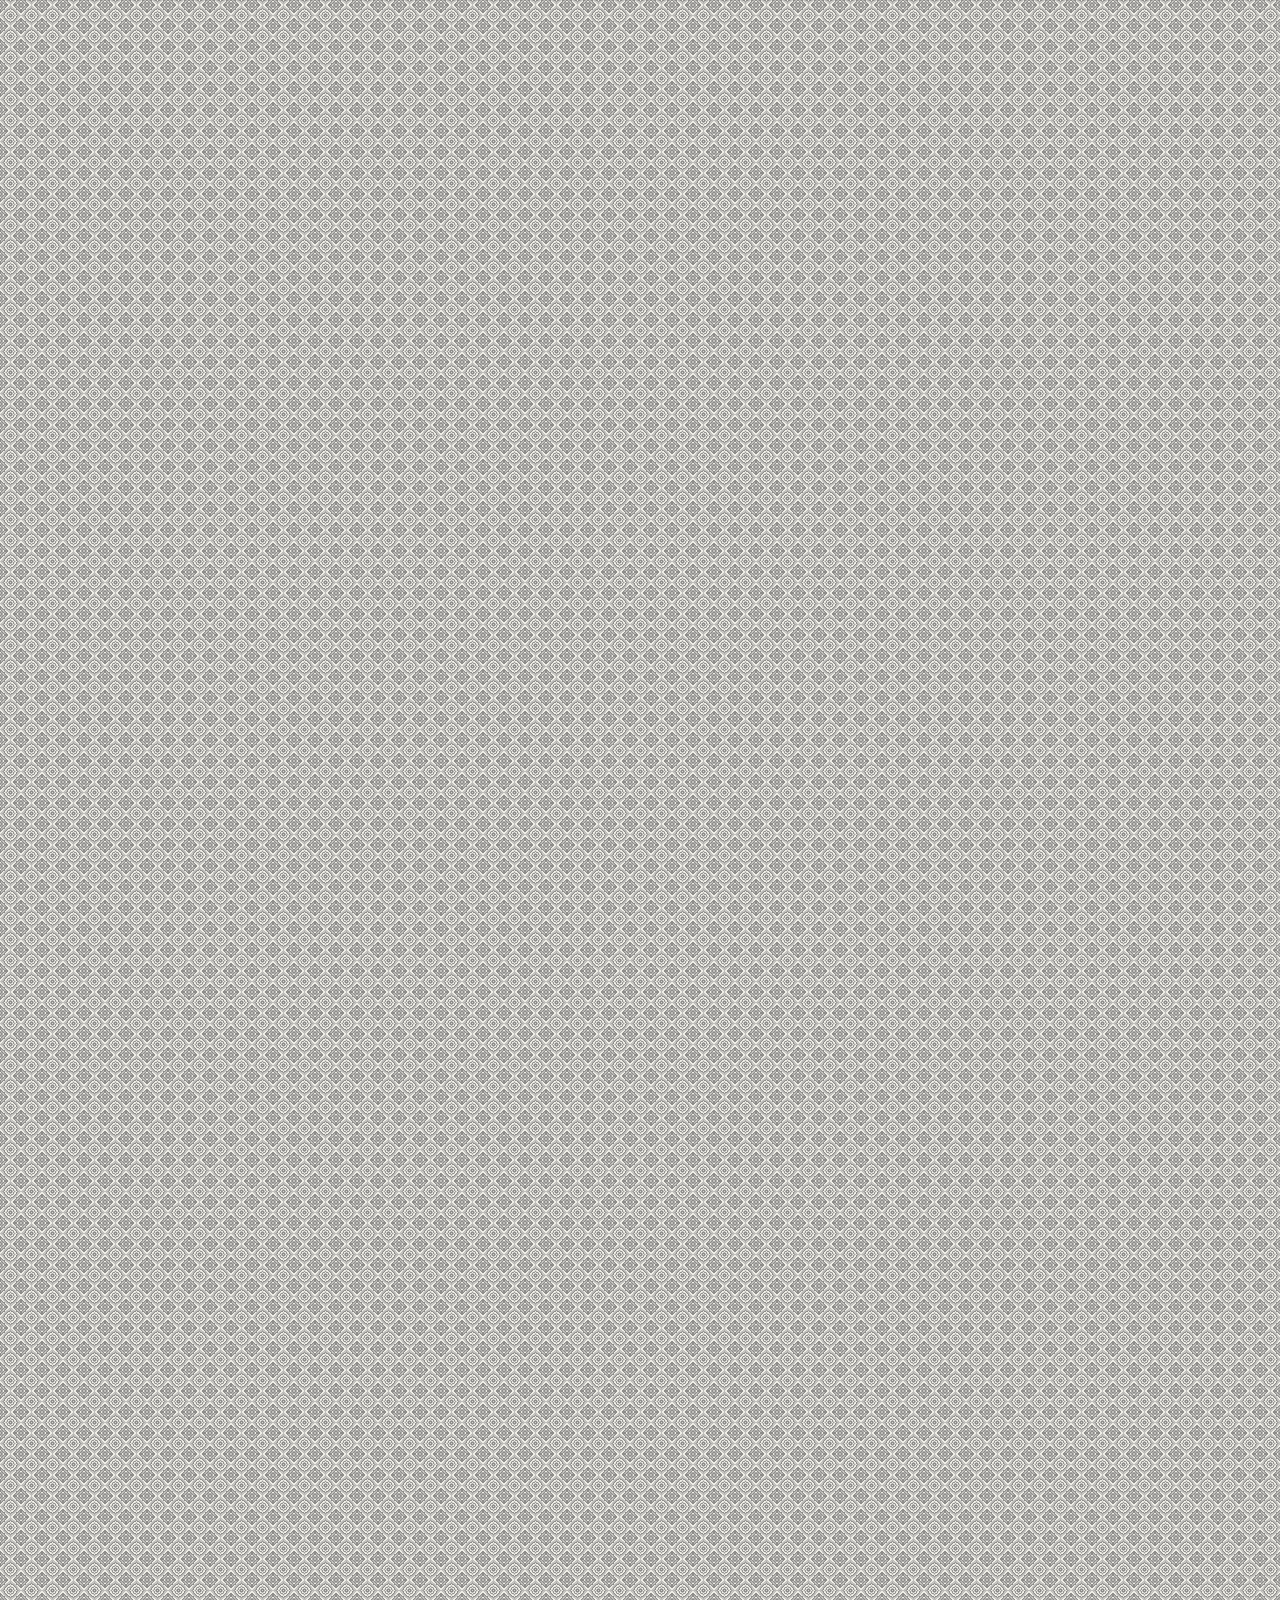
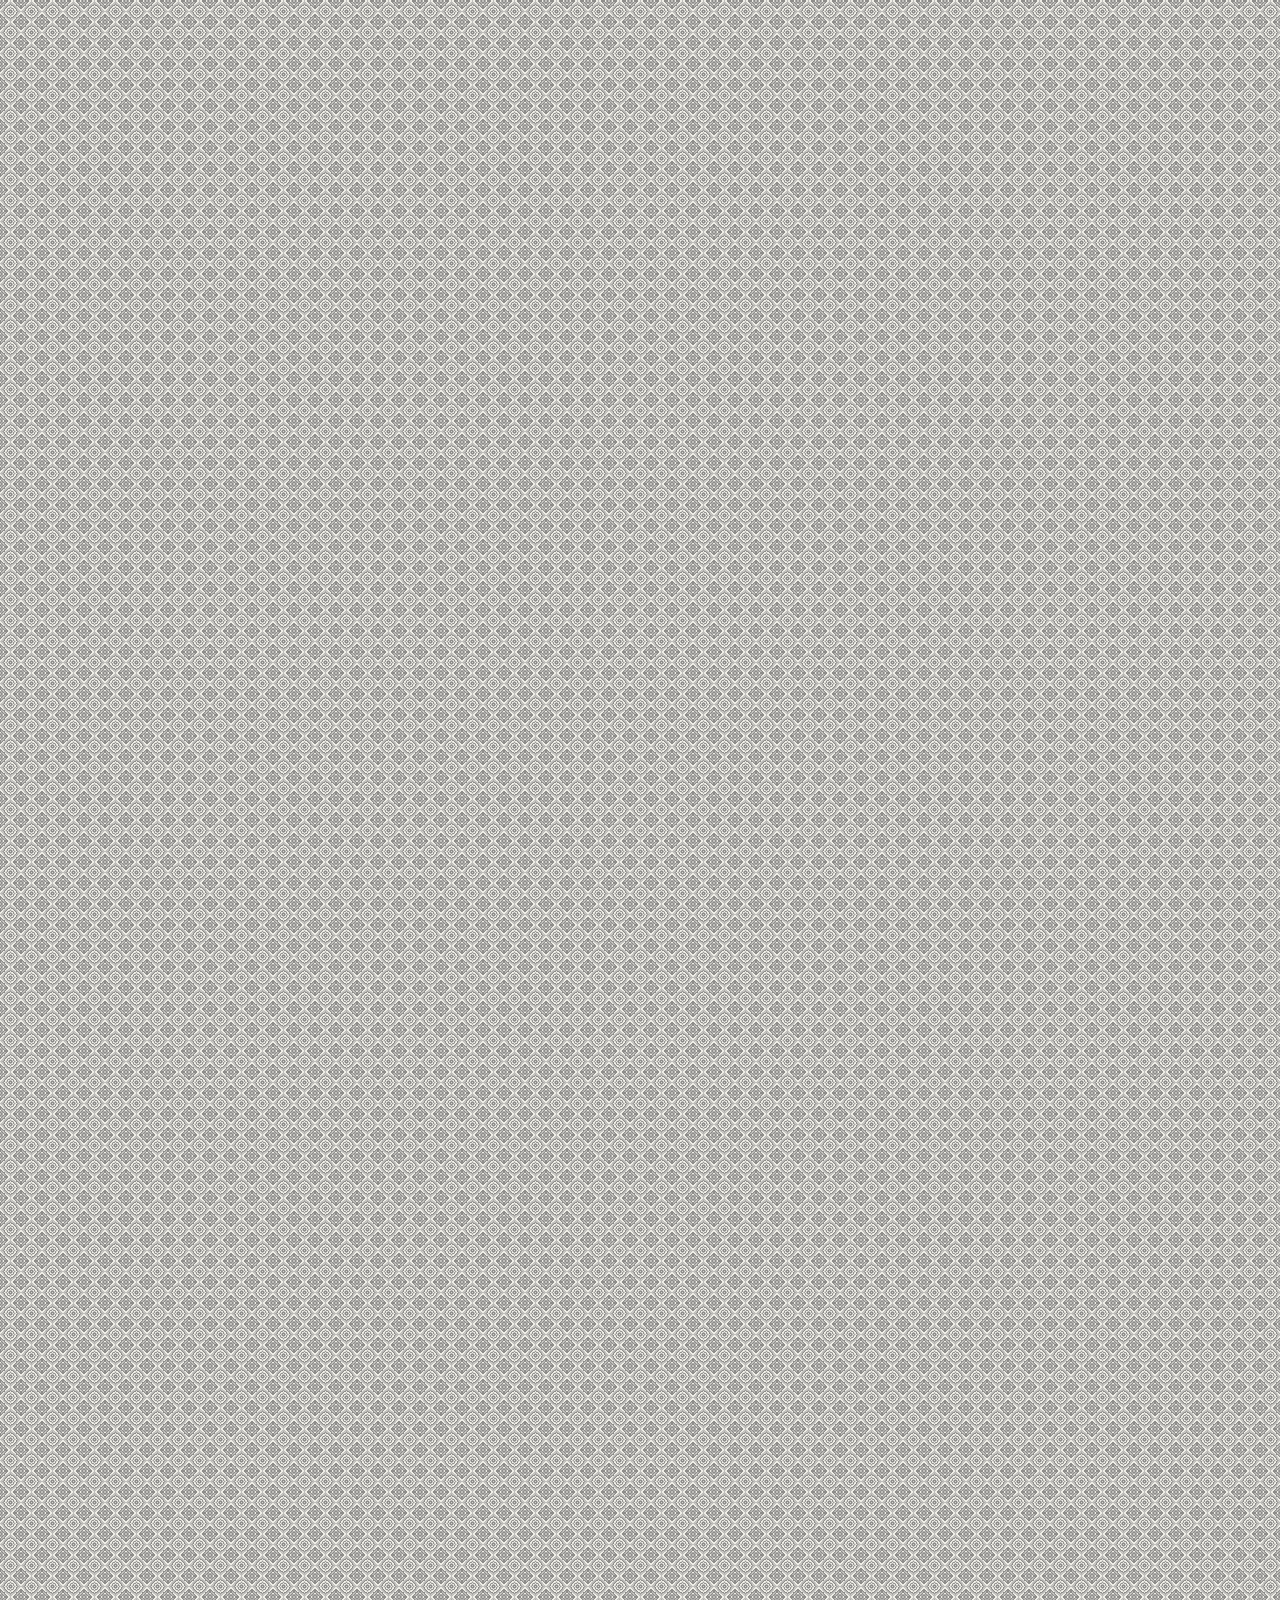
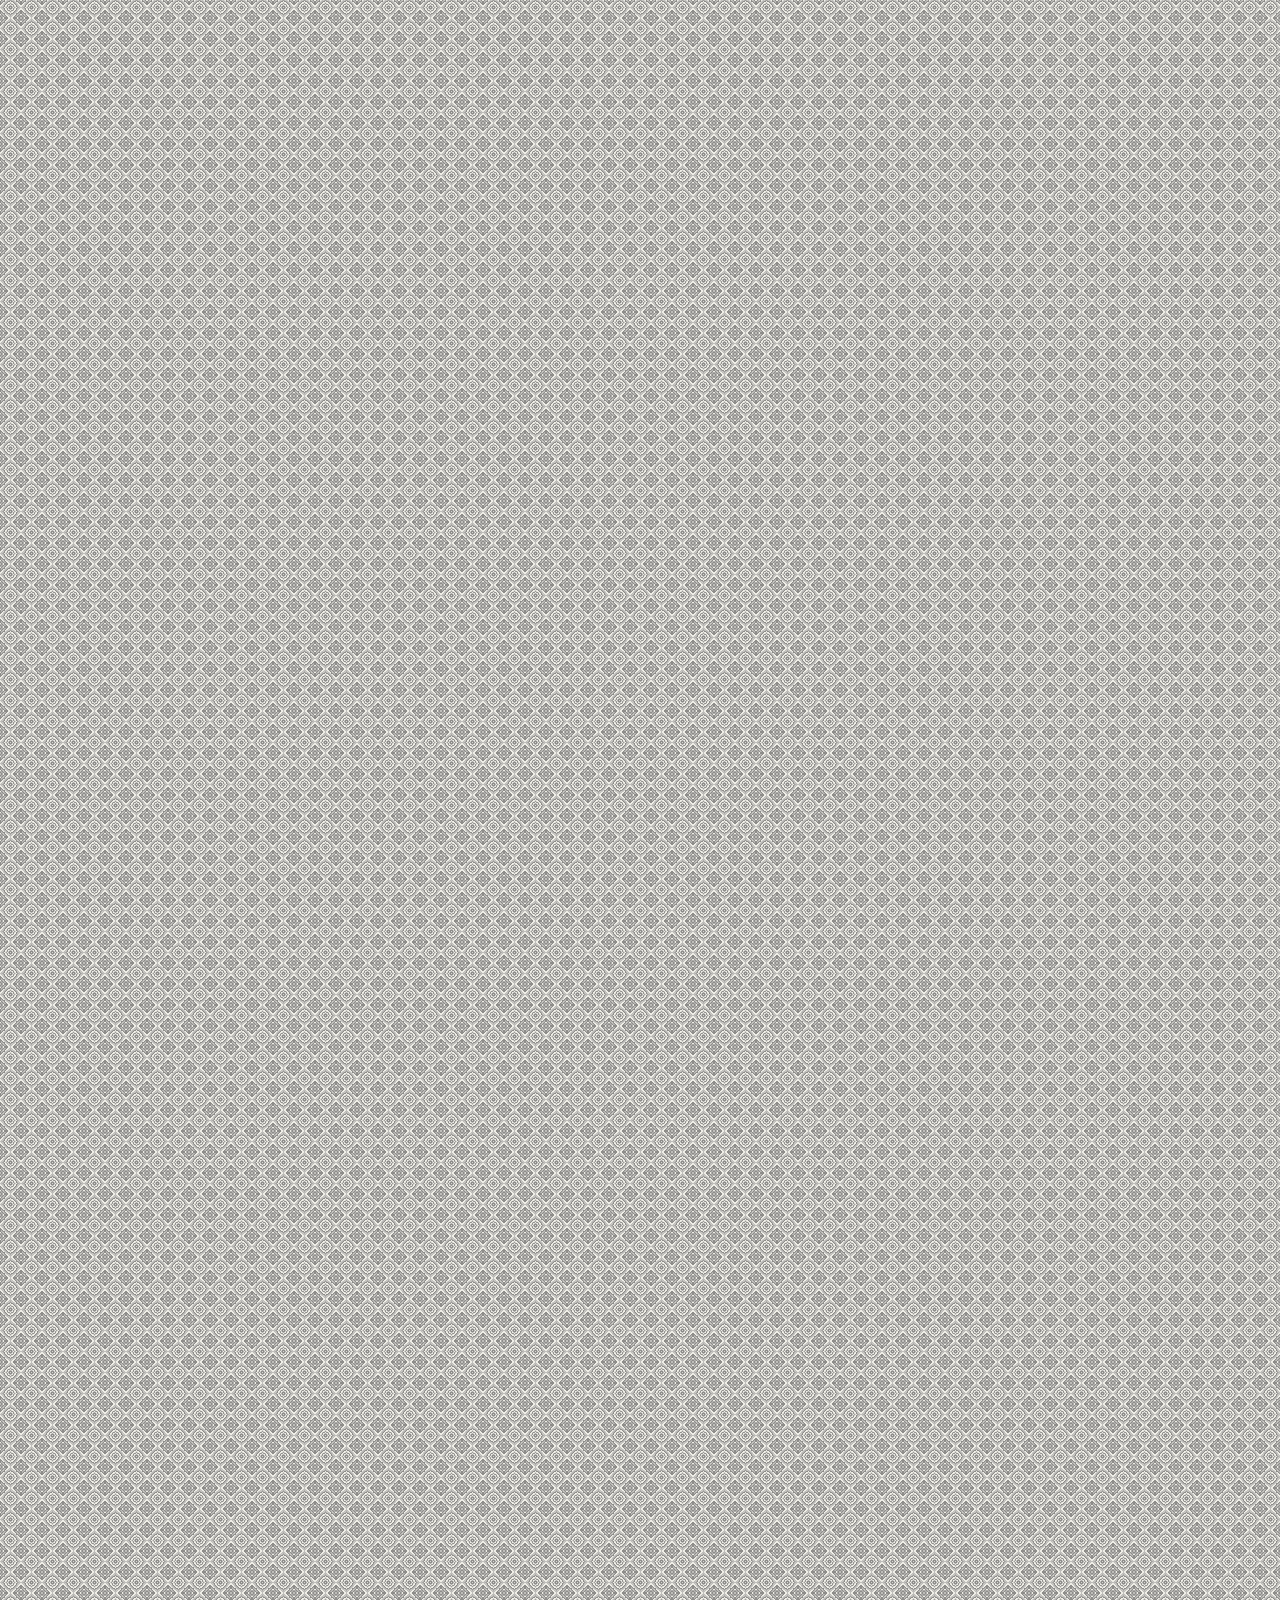
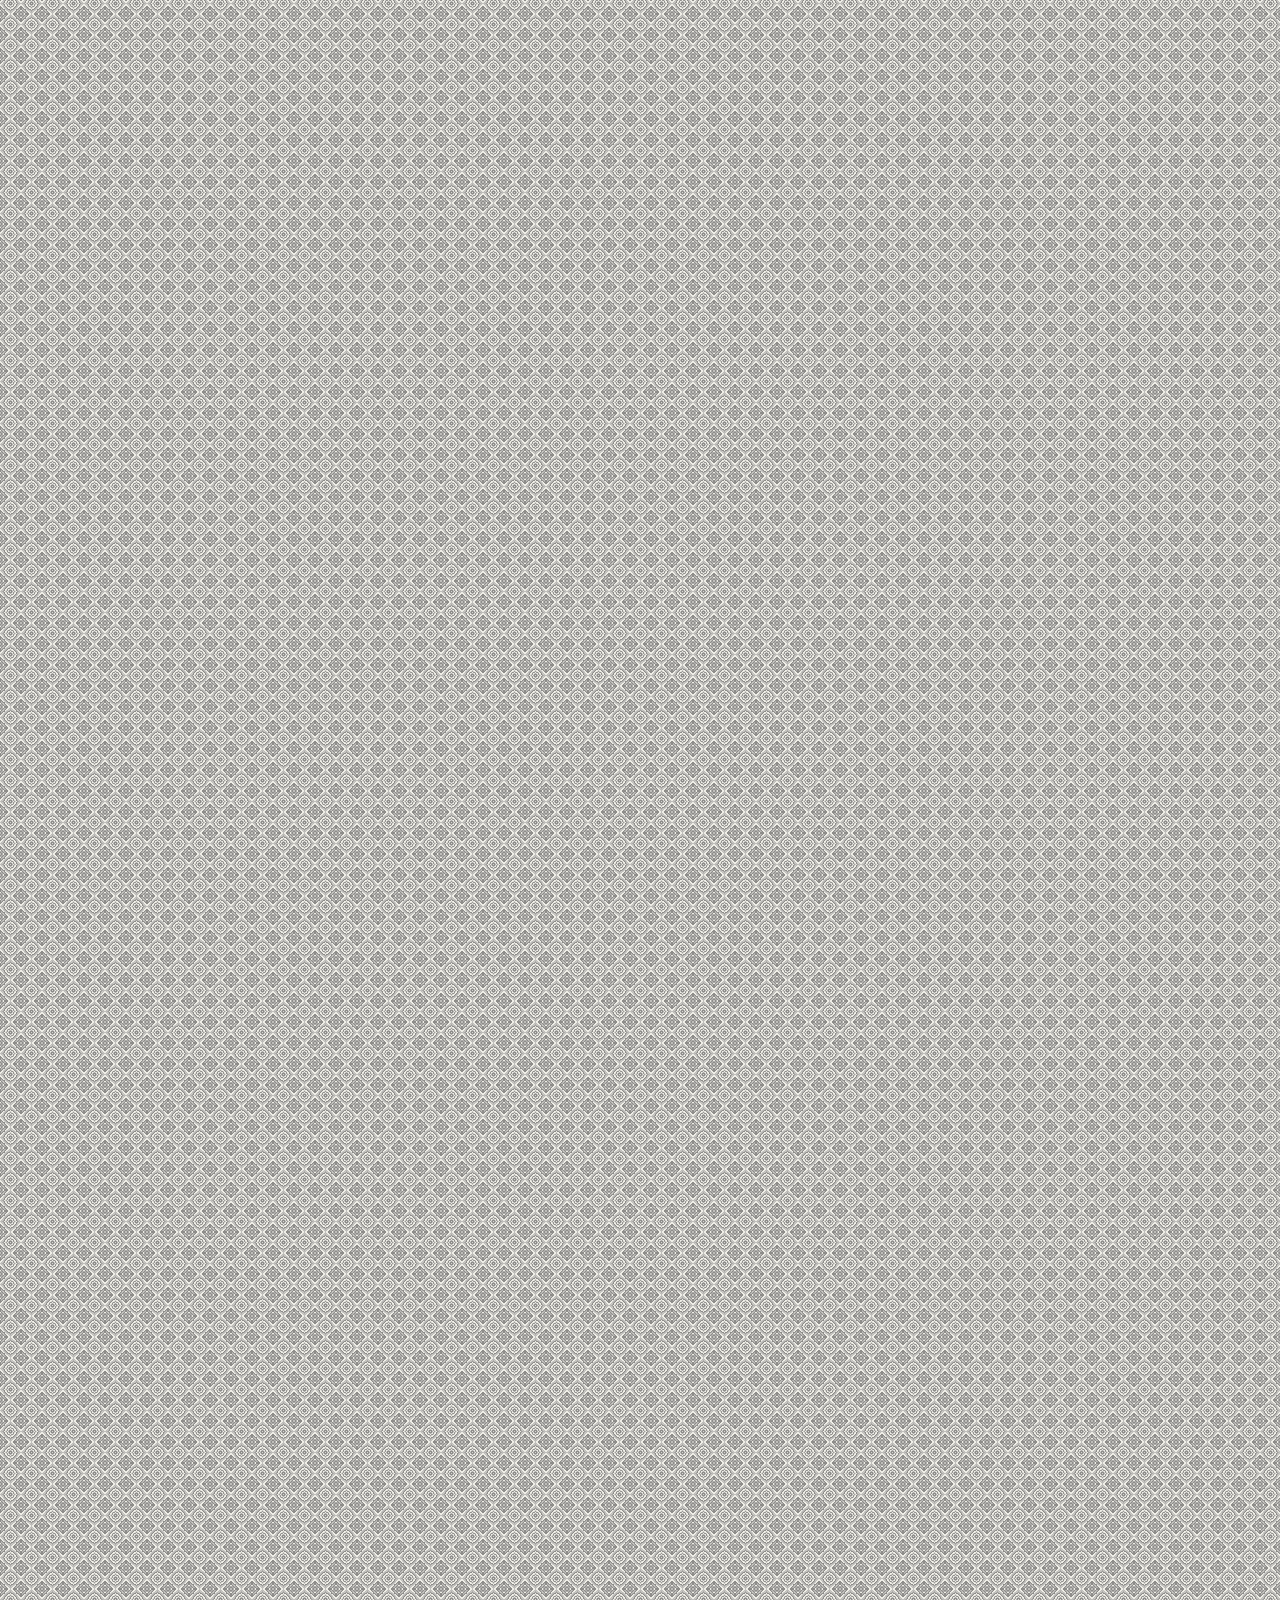
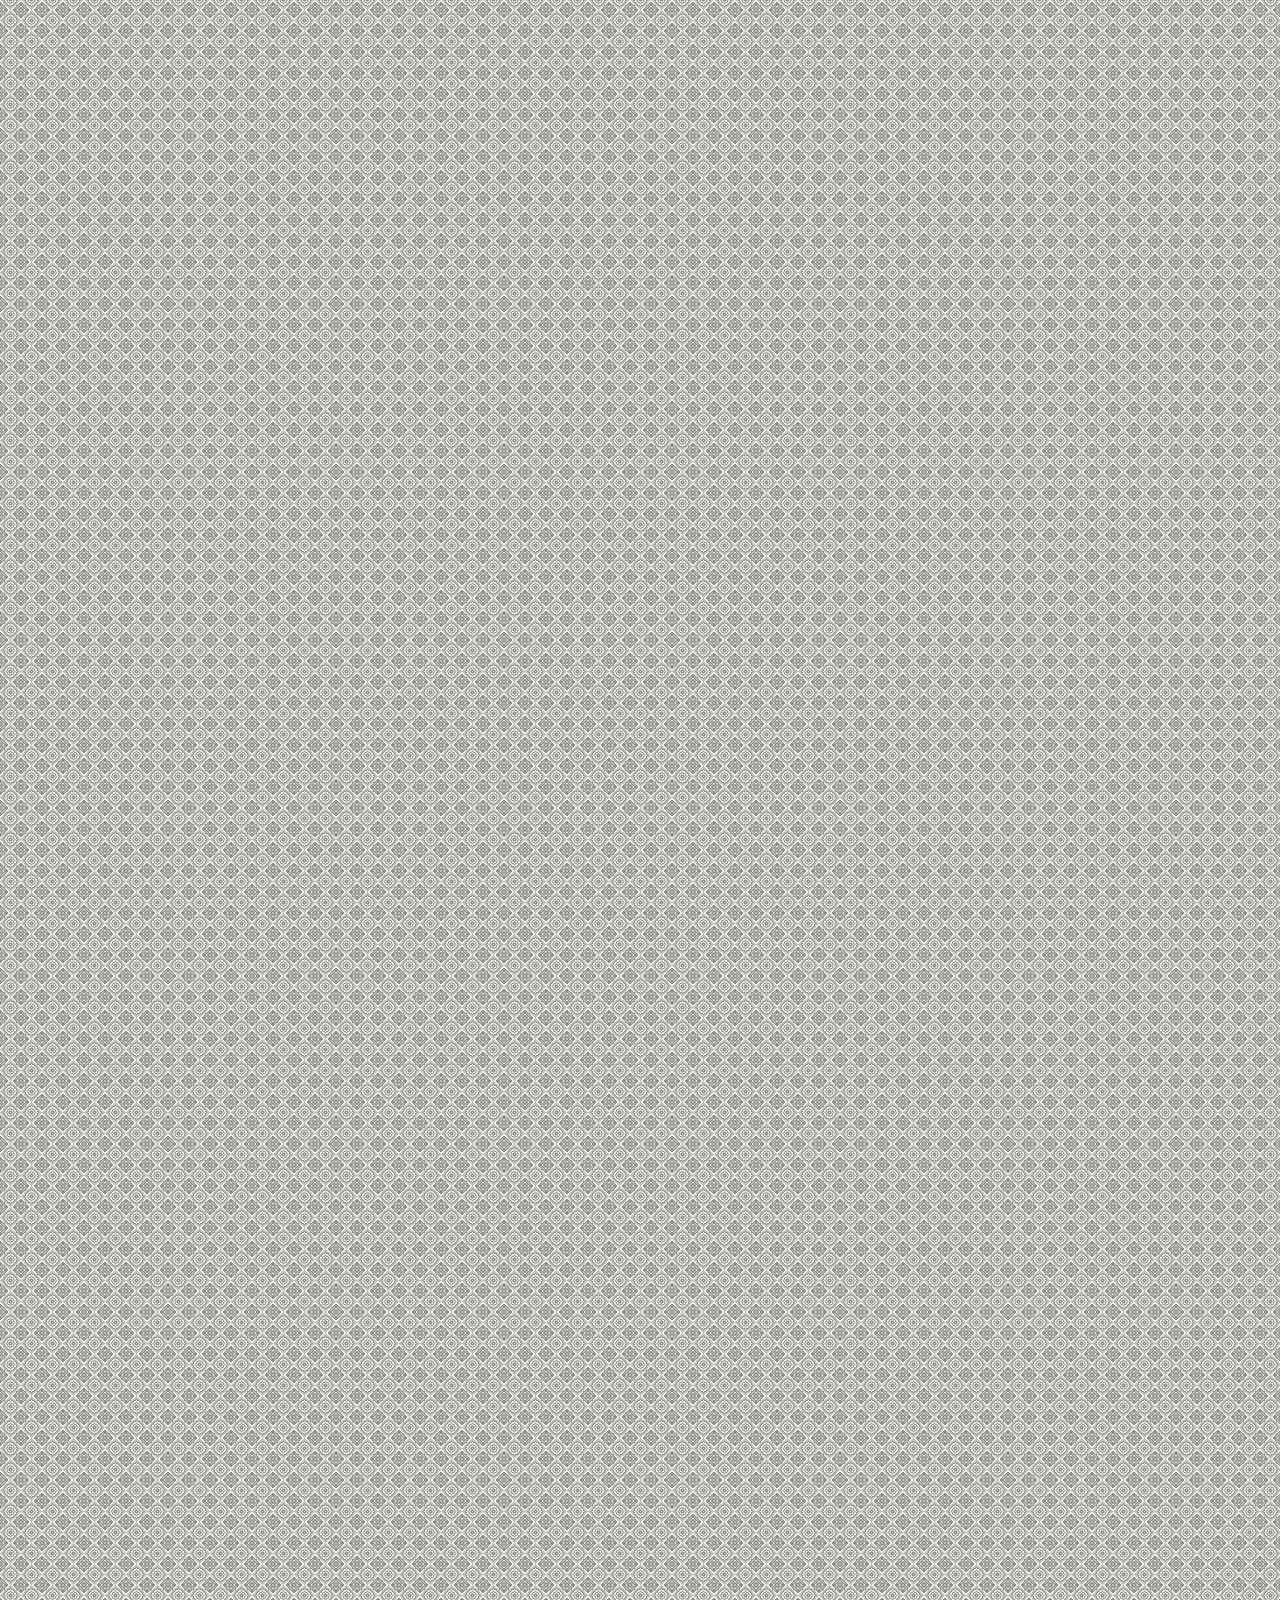
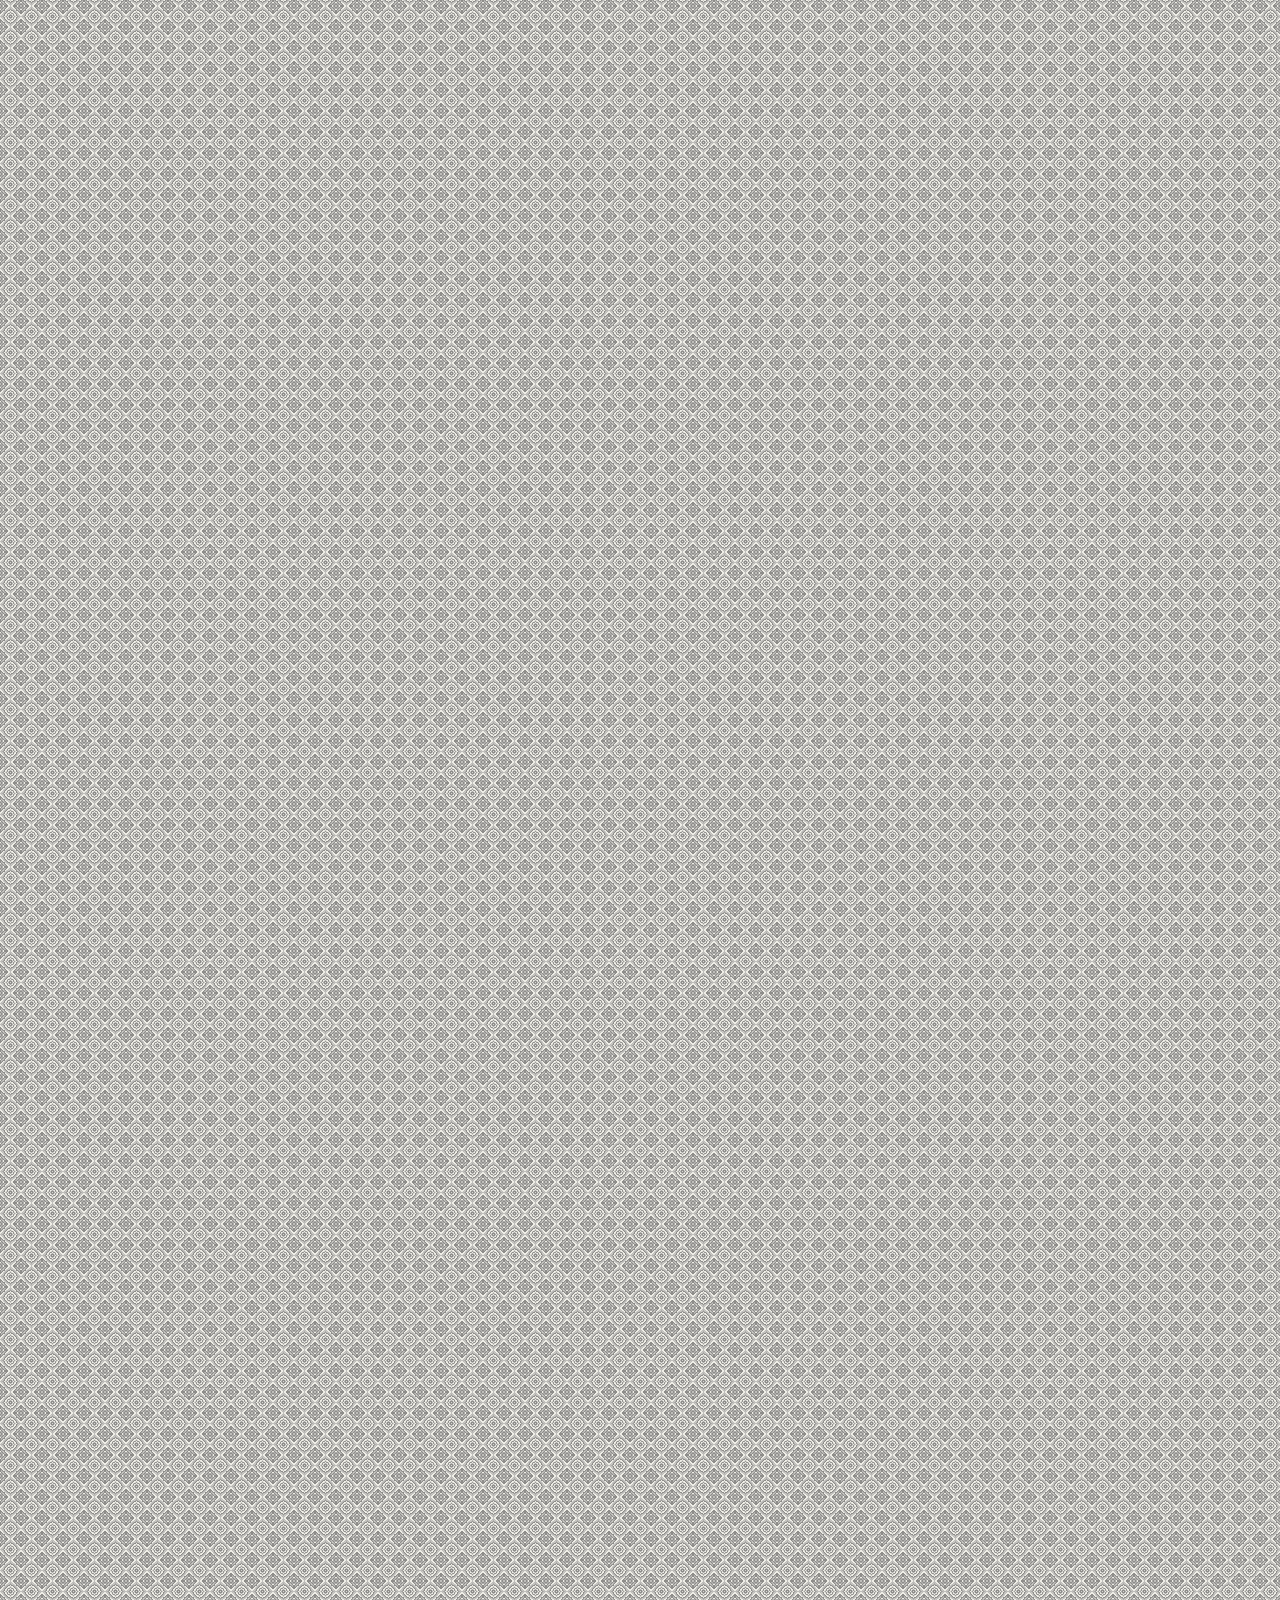
==== commit 07effe6d: "bootstrapのjs読み込みやめた" ====
--- a/index.html
+++ b/index.html
@@ -41,17 +41,5 @@
     </div>
     <script src="//ajax.googleapis.com/ajax/libs/jquery/1.7/jquery.min.js" type="text/javascript"></script>
     <script src="js/bind.js" type="text/javascript"></script>
-    <script src="js/bootstrap-transition.js" type="text/javascript"></script>
-    <script src="js/bootstrap-alert.js" type="text/javascript"></script>
-    <script src="js/bootstrap-modal.js" type="text/javascript"></script>
-    <script src="js/bootstrap-dropdown.js" type="text/javascript"></script>
-    <script src="js/bootstrap-scrollspy.js" type="text/javascript"></script>
-    <script src="js/bootstrap-tab.js" type="text/javascript"></script>
-    <script src="js/bootstrap-tooltip.js" type="text/javascript"></script>
-    <script src="js/bootstrap-popover.js" type="text/javascript"></script>
-    <script src="js/bootstrap-button.js" type="text/javascript"></script>
-    <script src="js/bootstrap-collapse.js" type="text/javascript"></script>
-    <script src="js/bootstrap-carousel.js" type="text/javascript"></script>
-    <script src="js/bootstrap-typeahead.js" type="text/javascript"></script>
   </body>
 </html>
--- a/style/style.css
+++ b/style/style.css
@@ -1,5 +1,5 @@
 /* animations --------------------------------- */
-@keyframes slice-in {
+@keyframes slide-in {
   0% {
     margin-left: 2000px; opacity: 0;}
   30% {
@@ -9,7 +9,7 @@
   100% {
     margin-left: 0; opacity: 1;}
   }
-@-webkit-keyframes slice-in {
+@-webkit-keyframes slide-in {
   0% {
     margin-left: 2000px; opacity: 0;}
   30% {
@@ -19,7 +19,7 @@
   100% {
     margin-left: 0; opacity: 1;}
   }
-@-moz-keyframes slice-in {
+@-moz-keyframes slide-in {
   0% {
     margin-left: 2000px; opacity: 0;}
   30% {
@@ -30,7 +30,7 @@
     margin-left: 0; opacity: 1;}
   }
 
-@keyframes slice-out {
+@keyframes slide-out {
   0% {
     margin-left: 0; }
   70% {
@@ -38,7 +38,7 @@
   100% {
     margin-left: -2000px; opacity: .3;}
   }
-@-webkit-keyframes slice-out {
+@-webkit-keyframes slide-out {
   0% {
     margin-left: 0; }
   70% {
@@ -46,13 +46,50 @@
   100% {
     margin-left: -2000px; opacity: .3;}
   }
-@-moz-keyframes slice-out {
+@-moz-keyframes slide-out {
   0% {
     margin-left: 0; }
   70% {
     margin-left: -100px; }
   100% {
     margin-left: -2000px; opacity: .3;}
+  }
+
+@keyframes fade-in {
+  0% {
+    opacity: 0; }
+  100% {
+    opacity: 1; }
+  }
+@-webkit-keyframes fade-in {
+  0% {
+    opacity: 0; }
+  100% {
+    opacity: 1; }
+  }
+@-moz-keyframes fade-in {
+  0% {
+    opacity: 0; }
+  100% {
+    opacity: 1; }
+  }
+@keyframes fade-out {
+  0% {
+    opacity: 1; }
+  100% {
+    opacity: 0; }
+  }
+@-webkit-keyframes fade-out {
+  0% {
+    opacity: 1; }
+  100% {
+    opacity: 0; }
+  }
+@-moz-keyframes fade-out {
+  0% {
+    opacity: 1; }
+  100% {
+    opacity: 0; }
   }
 /* */
 
@@ -102,13 +139,13 @@
   line-height: 1.8;
 }
 
-.slice-in {
-  animation-name: slice-in;
-  -webkit-animation-name: slice-in;
-  -moz-animation-name: slice-in;
-  animation-duration: 1.5s;
-  -webkit-animation-duration: 1.5s;
-  -moz-animation-duration: 1.5s;
+.slide-in {
+  animation-name: slide-in;
+  -webkit-animation-name: slide-in;
+  -moz-animation-name: slide-in;
+  animation-duration: .7s;
+  -webkit-animation-duration: .7s;
+  -moz-animation-duration: .7s;
   animation-timing-function: ease-out;
   -webkit-animation-timing-function: ease-out;
   -moz-animation-timing-function: ease-out;
@@ -117,10 +154,10 @@
   -moz-animation-iteration-count: 1;
 }
 
-.slice-out {
-  animation-name: slice-out;
-  -webkit-animation-name: slice-out;
-  -moz-animation-name: slice-out;
+.slide-out {
+  animation-name: slide-out;
+  -webkit-animation-name: slide-out;
+  -moz-animation-name: slide-out;
   animation-duration: .7s;
   -webkit-animation-duration: .7s;
   -moz-animation-duration: .7s;
@@ -129,14 +166,58 @@
   -moz-animation-iteration-count: 1;
 }
 
+@media screen and (max-width: 960px) {
+  section.item {
+    width: 280px;
+    height: 210px;
+    float: left;
+    margin: 1em 8px;
+  }
+  section.item h1 {
+    font-size: 125%;
+    line-height: 1;
+  }
+  p.nico-description {
+    display: none;
+  }
+  p.nico-info small {
+    font-size: 11px;
+  }
+  section.item .item_content .nico-thumbnail {
+    width: 100%;
+    text-align: center;
+  }
+  .slide-in {
+    animation-name: fade-in;
+    -webkit-animation-name: fade-in;
+    -moz-animation-name: fade-in;
+  }
+  .slide-out {
+    animation-name: fade-out;
+    -webkit-animation-name: fade-out;
+    -moz-animation-name: fade-out;
+  }
+}
+
 @media screen and (max-width: 650px) {
+  .content {
+    width: 650px;
+  }
+  section.item {
+    width: 200px;
+    height: 180px;
+  }
   section.item h1 {
     font-size: 115%;
+    line-height: 1;
   }
   section.item p,
   section.item a {
     font-size: 80%;
   }
+  p.nico-info {
+    display: none;
+  }
   section.item small {
     font-size: 100%;
   }
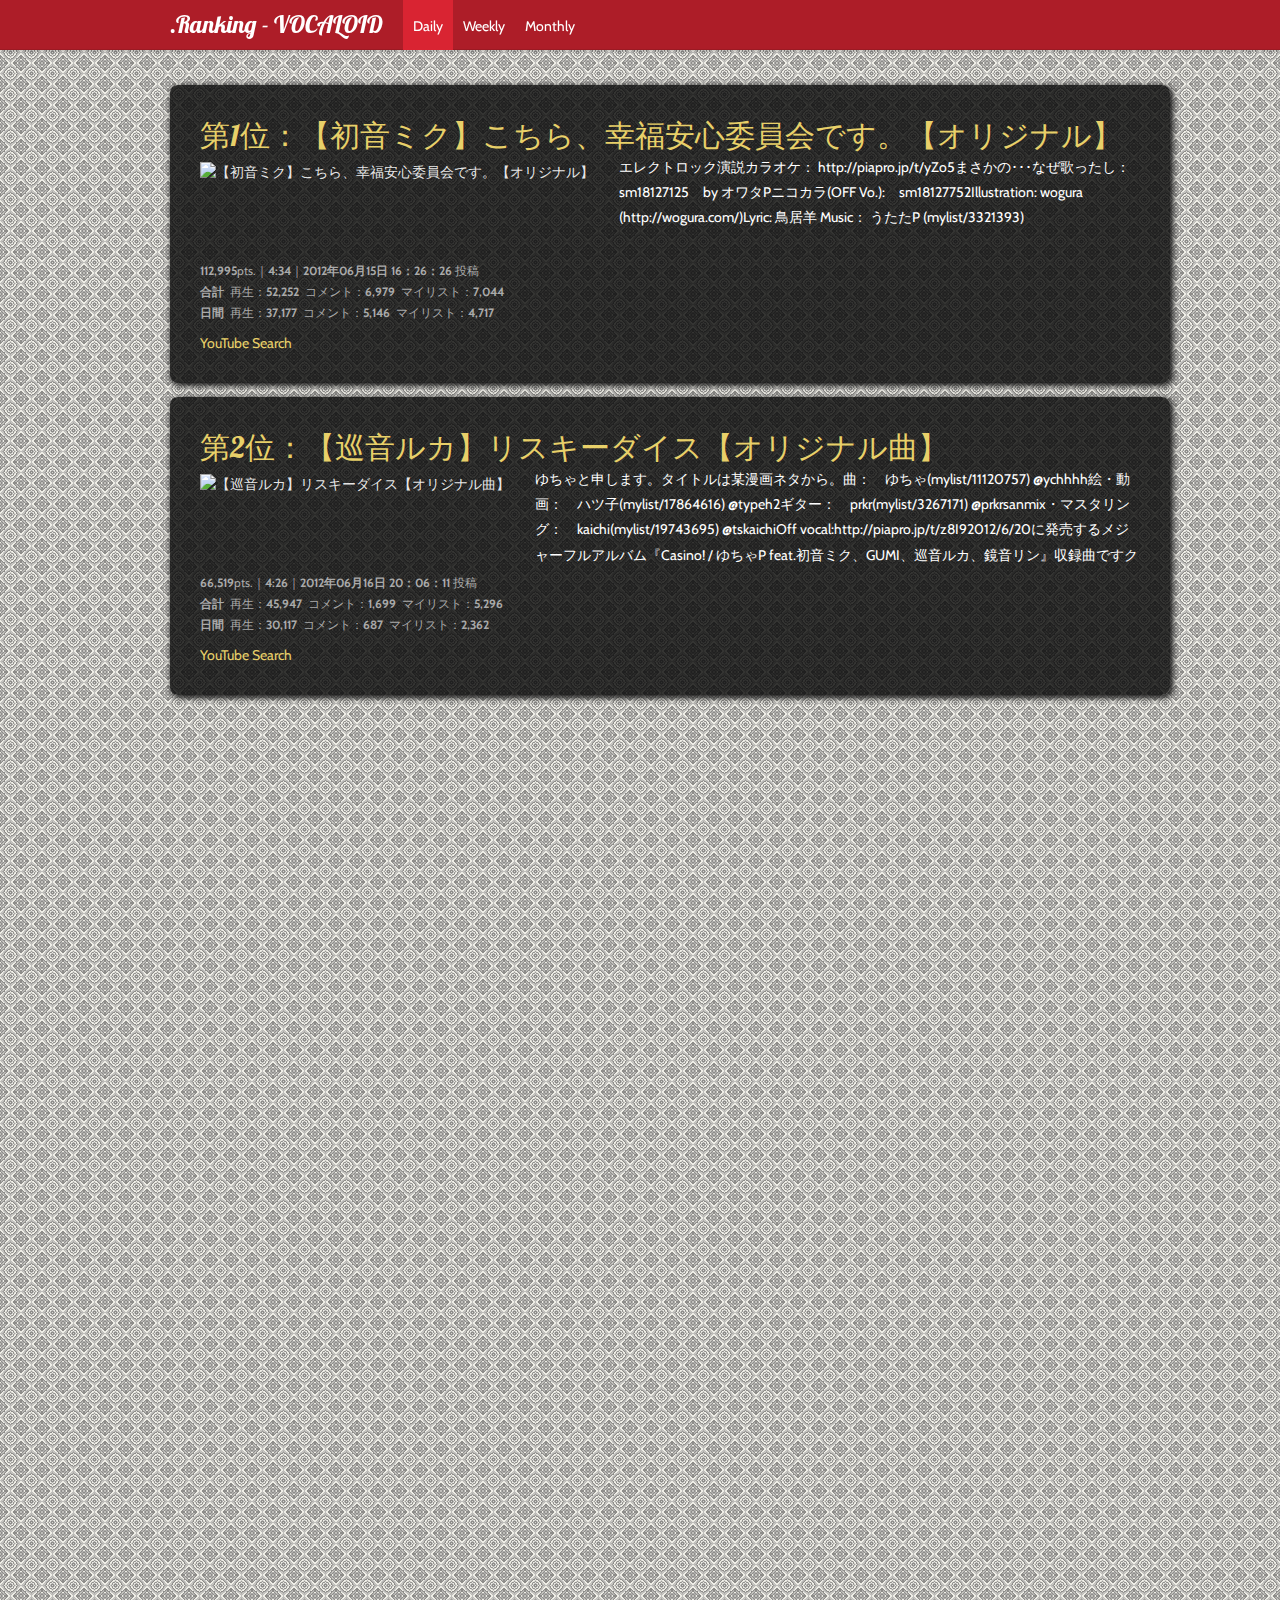
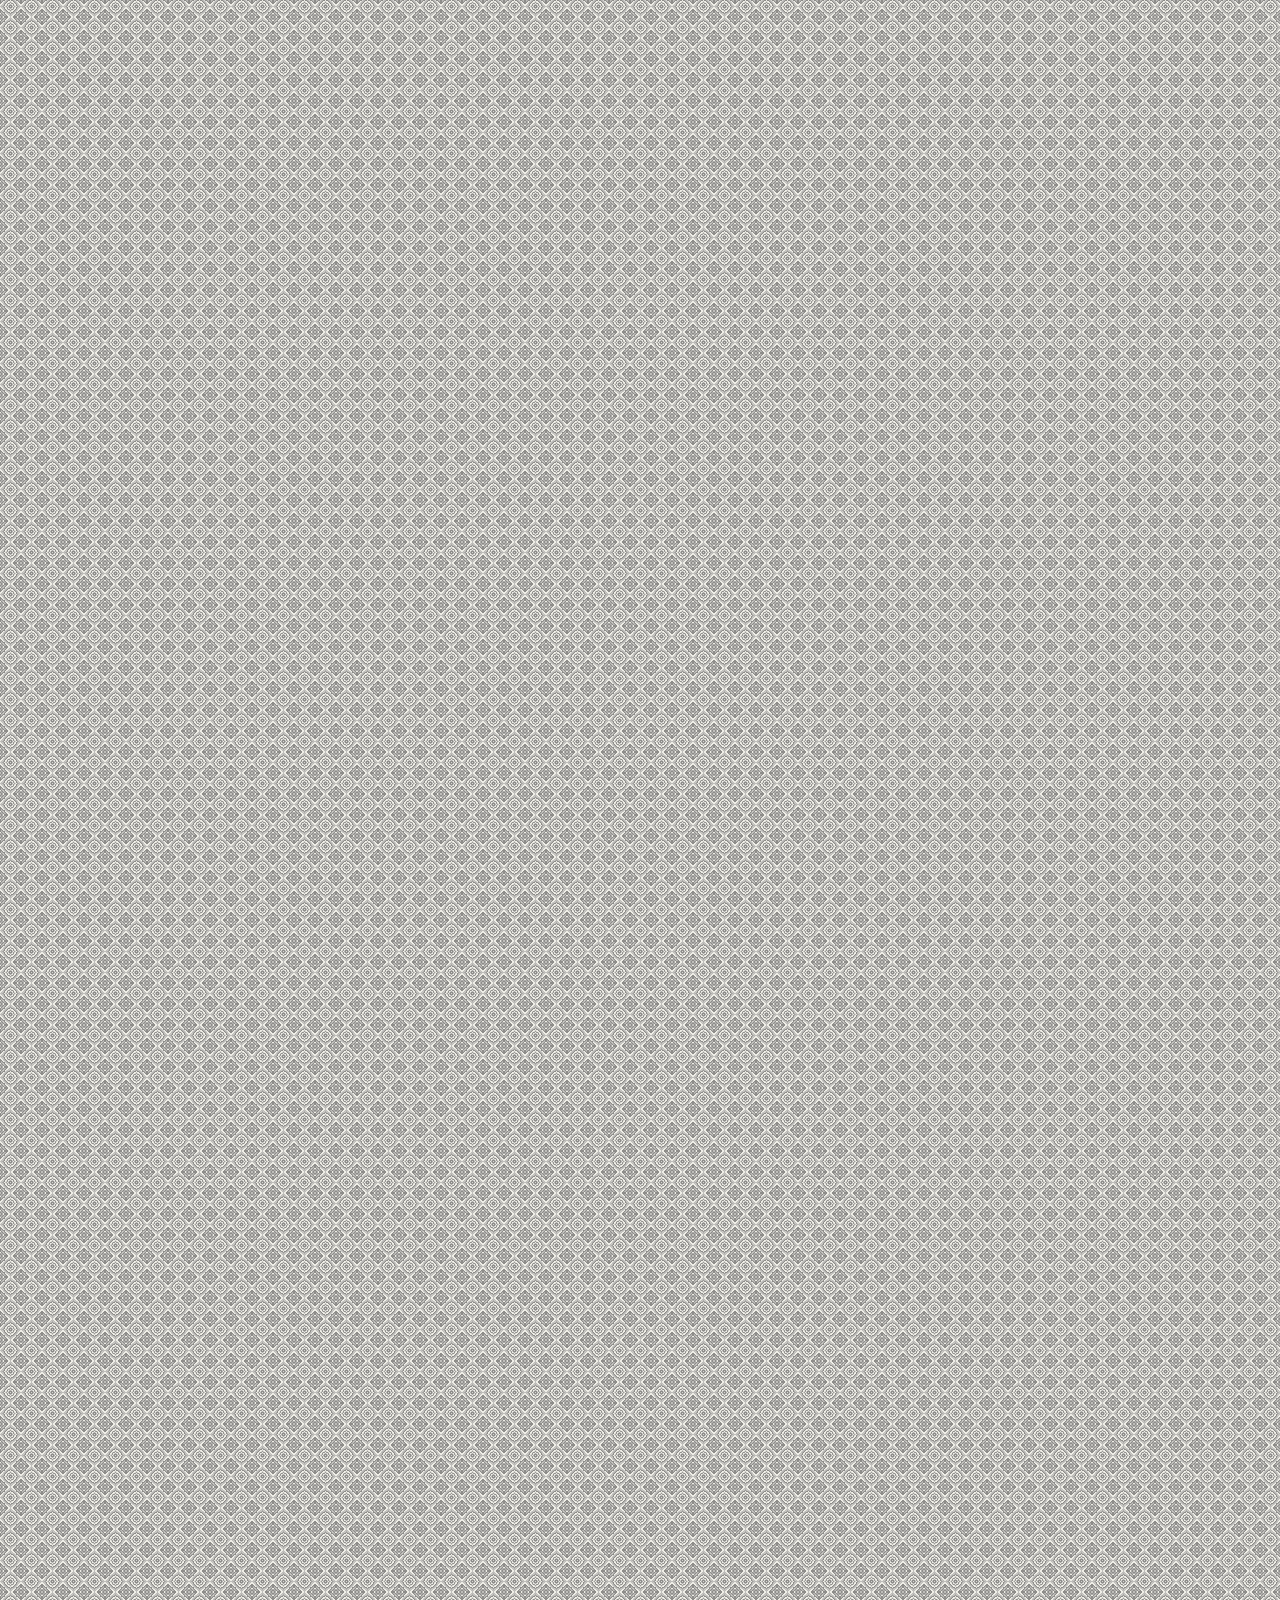
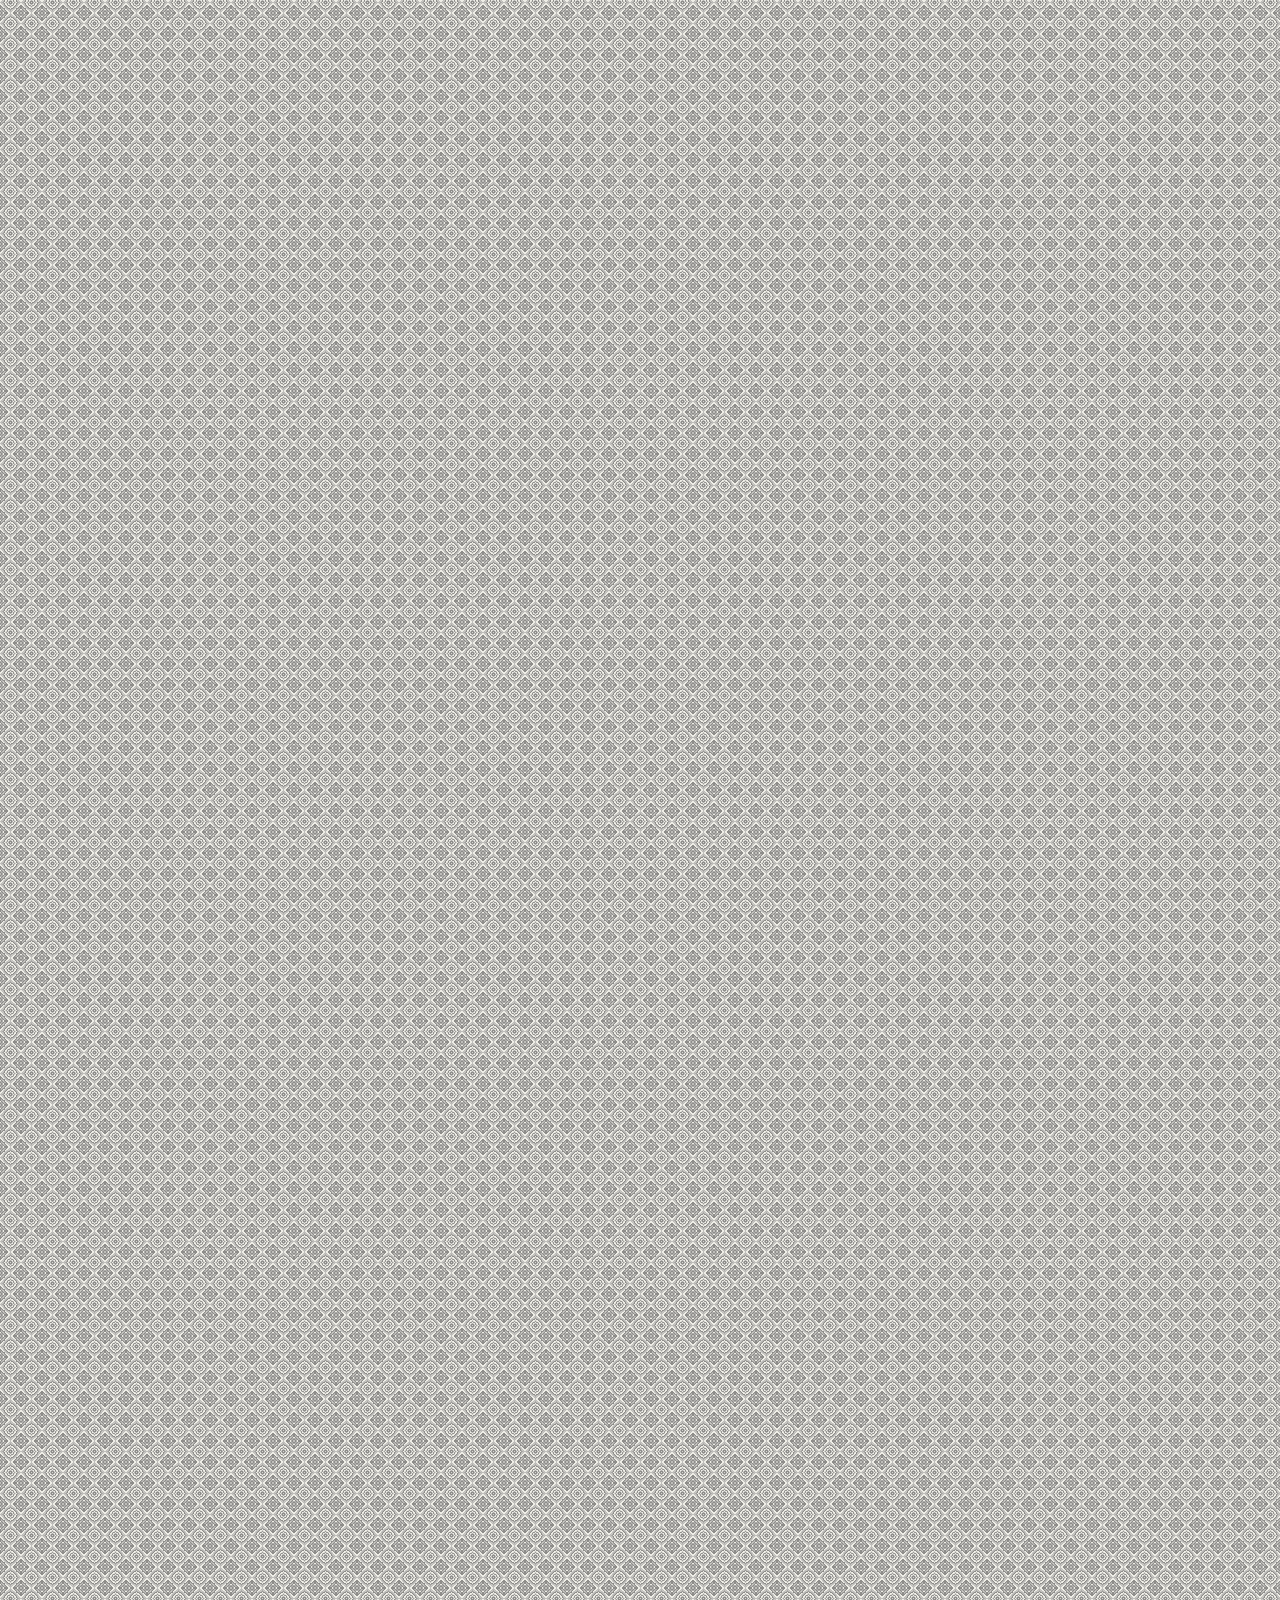
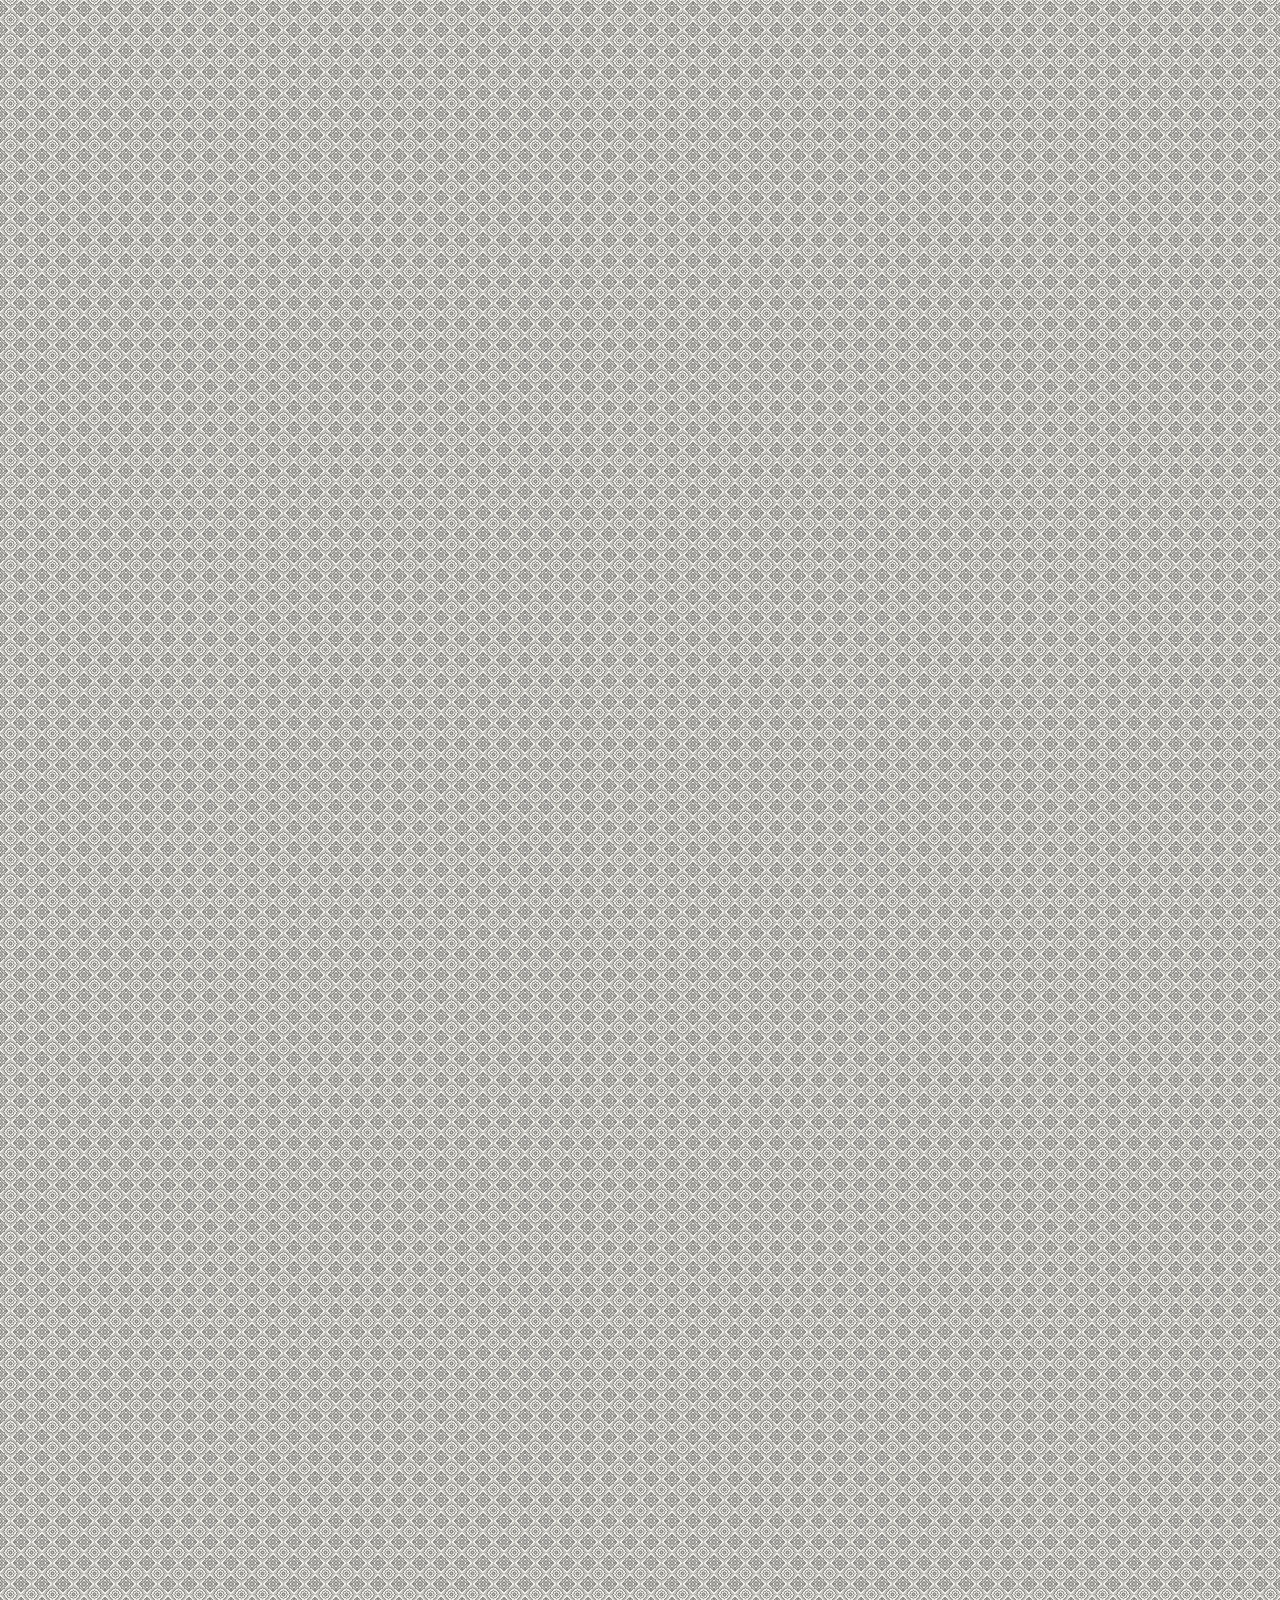
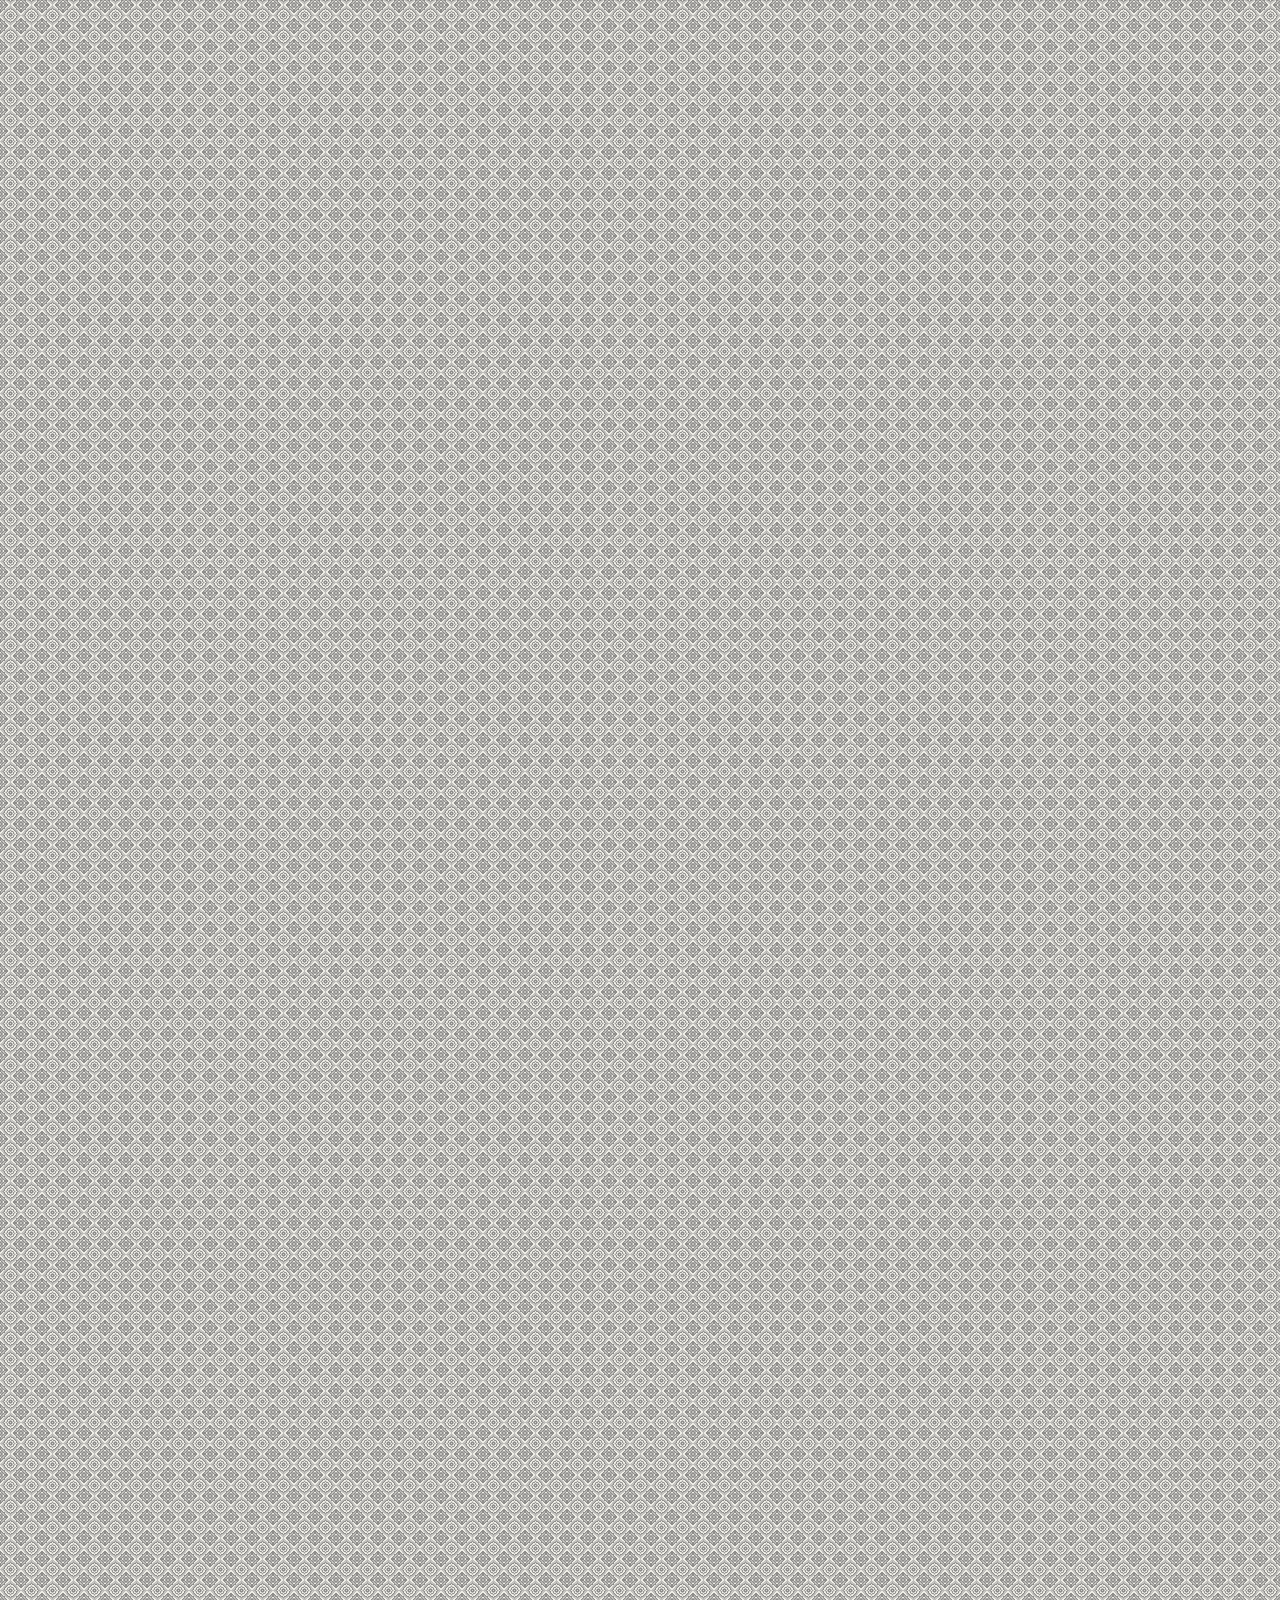
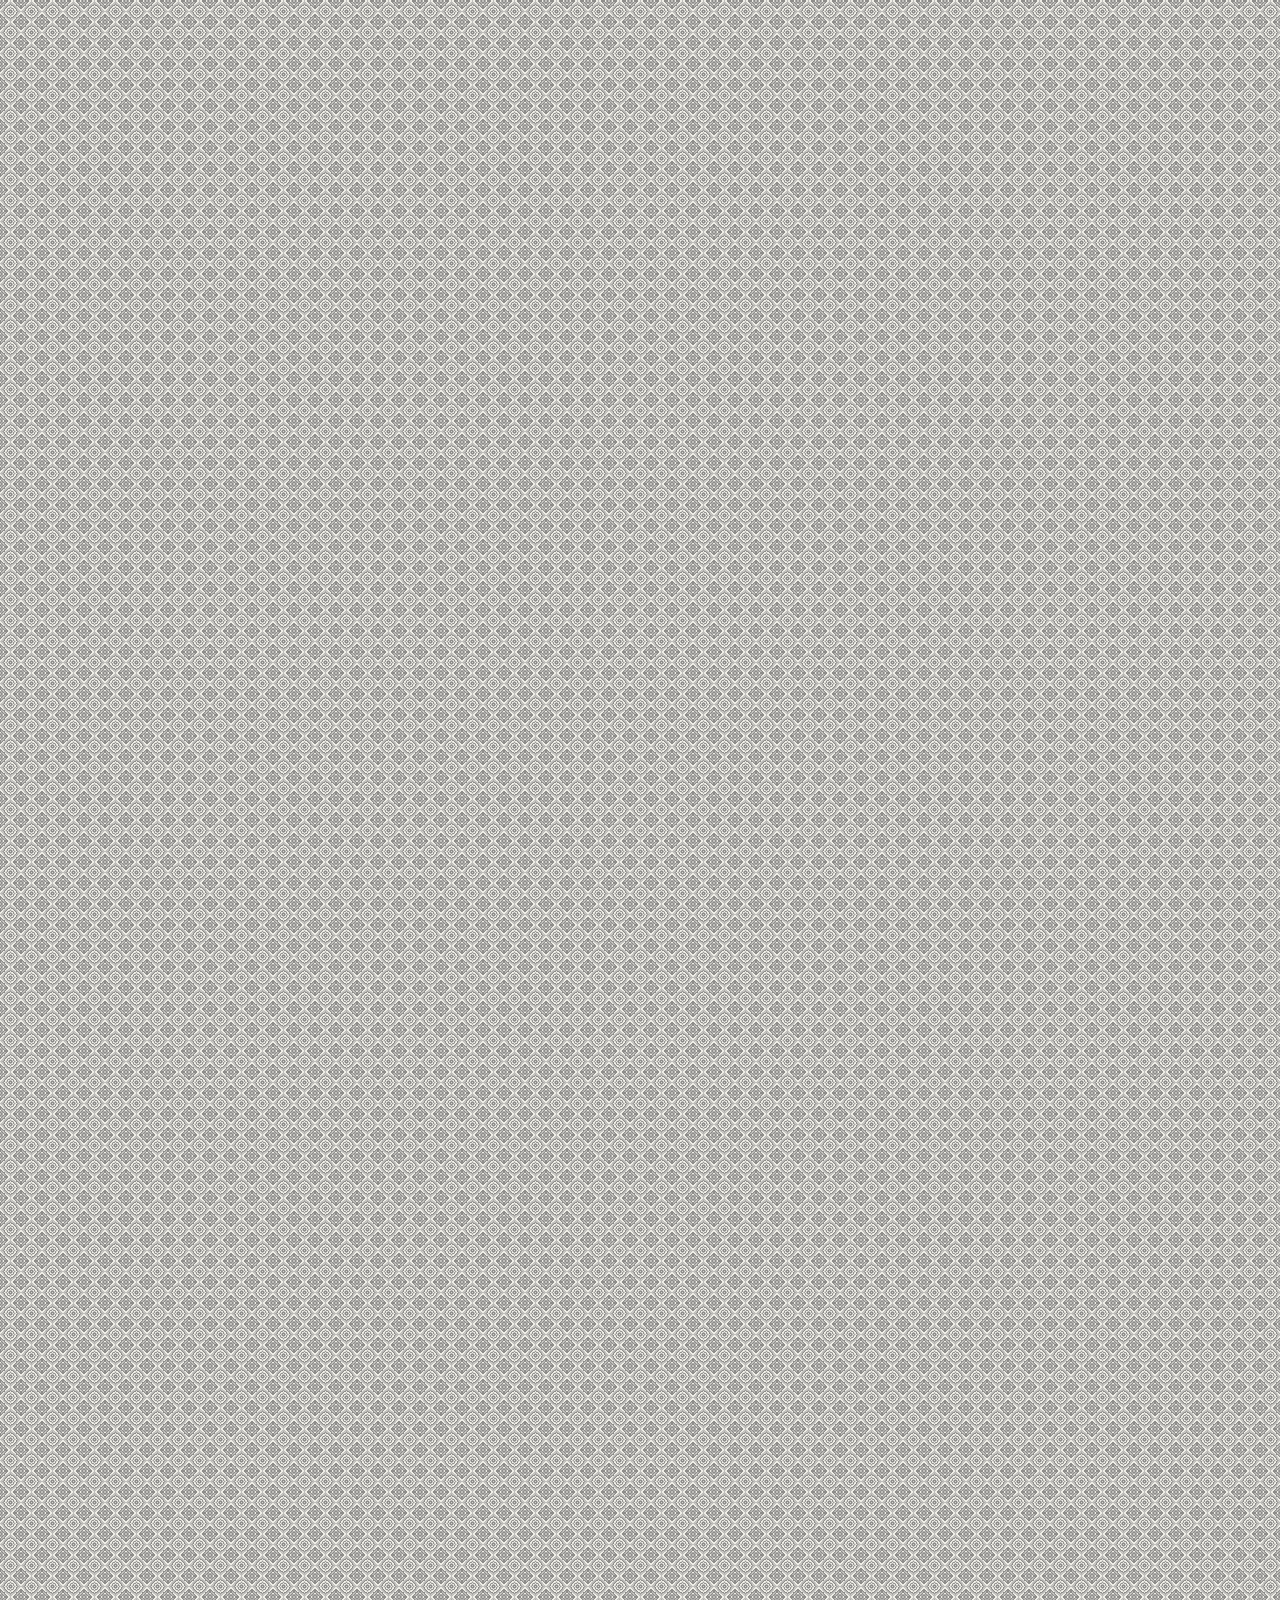
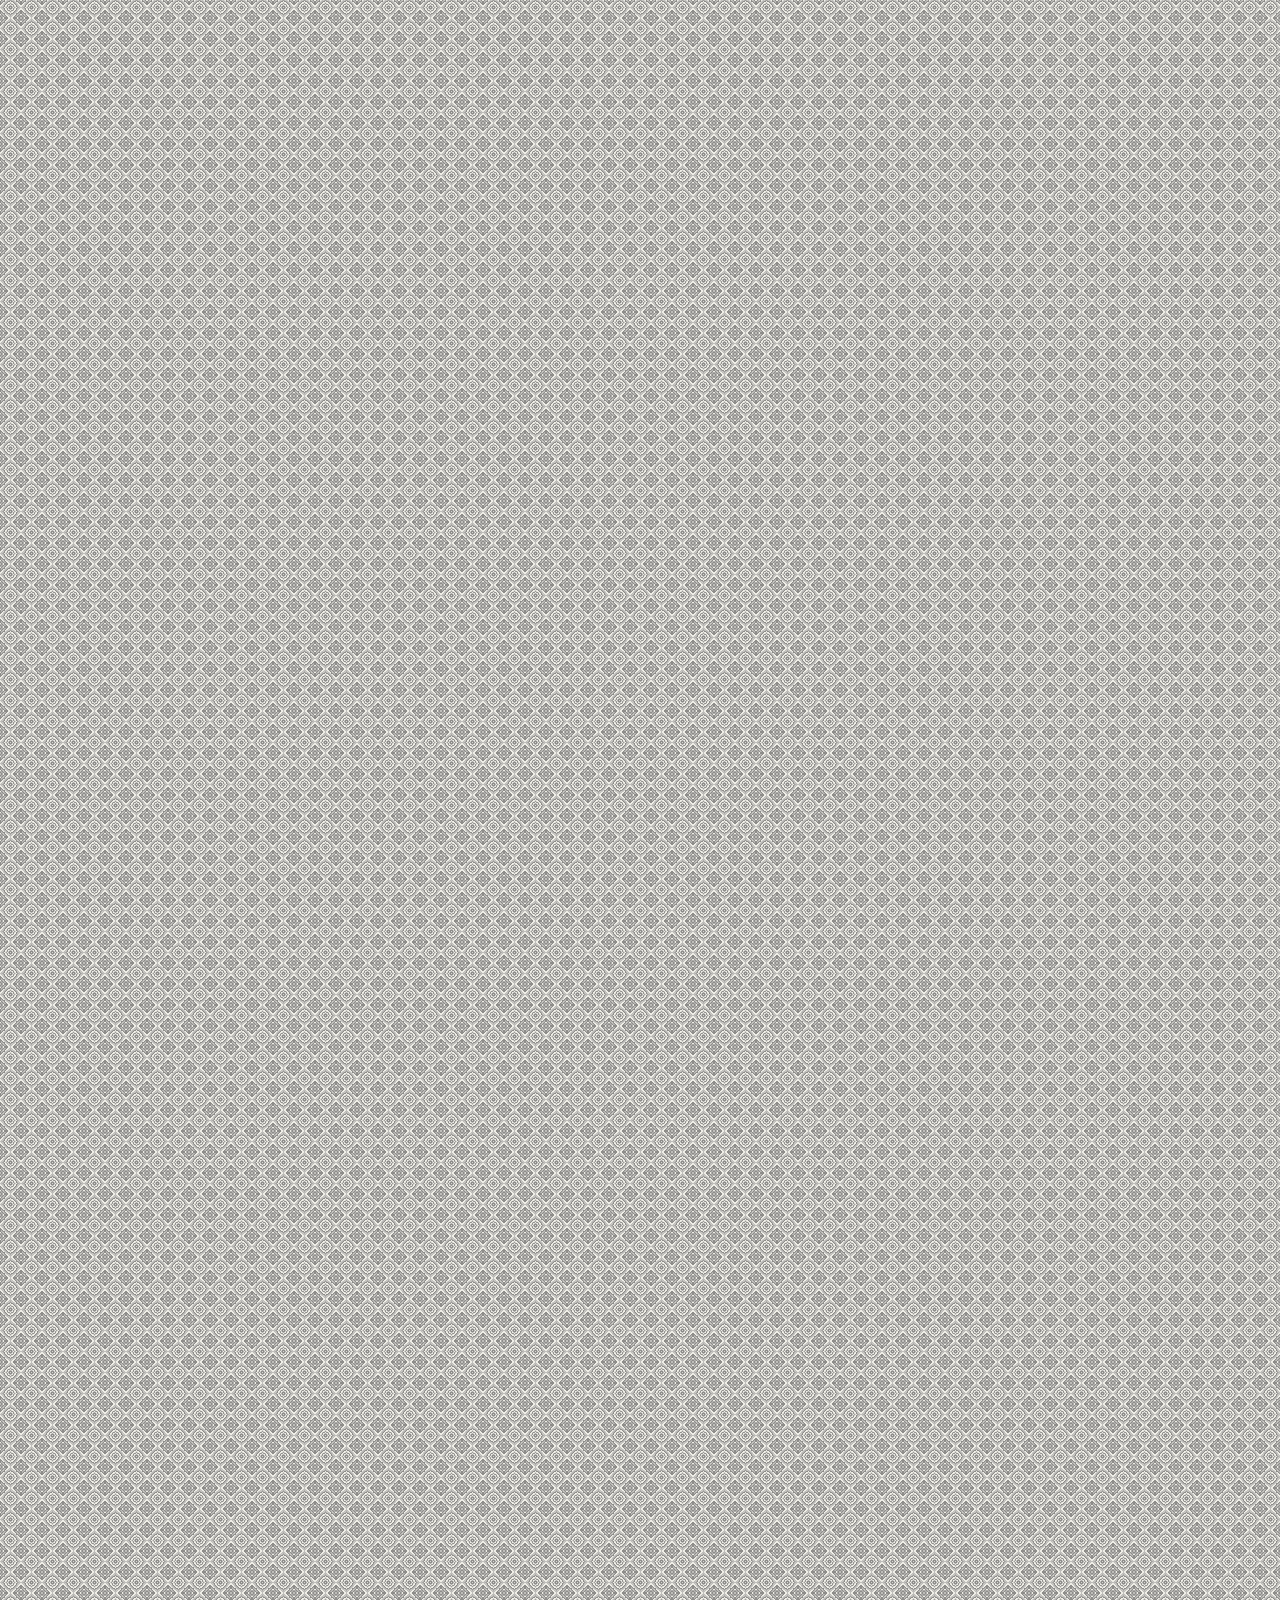
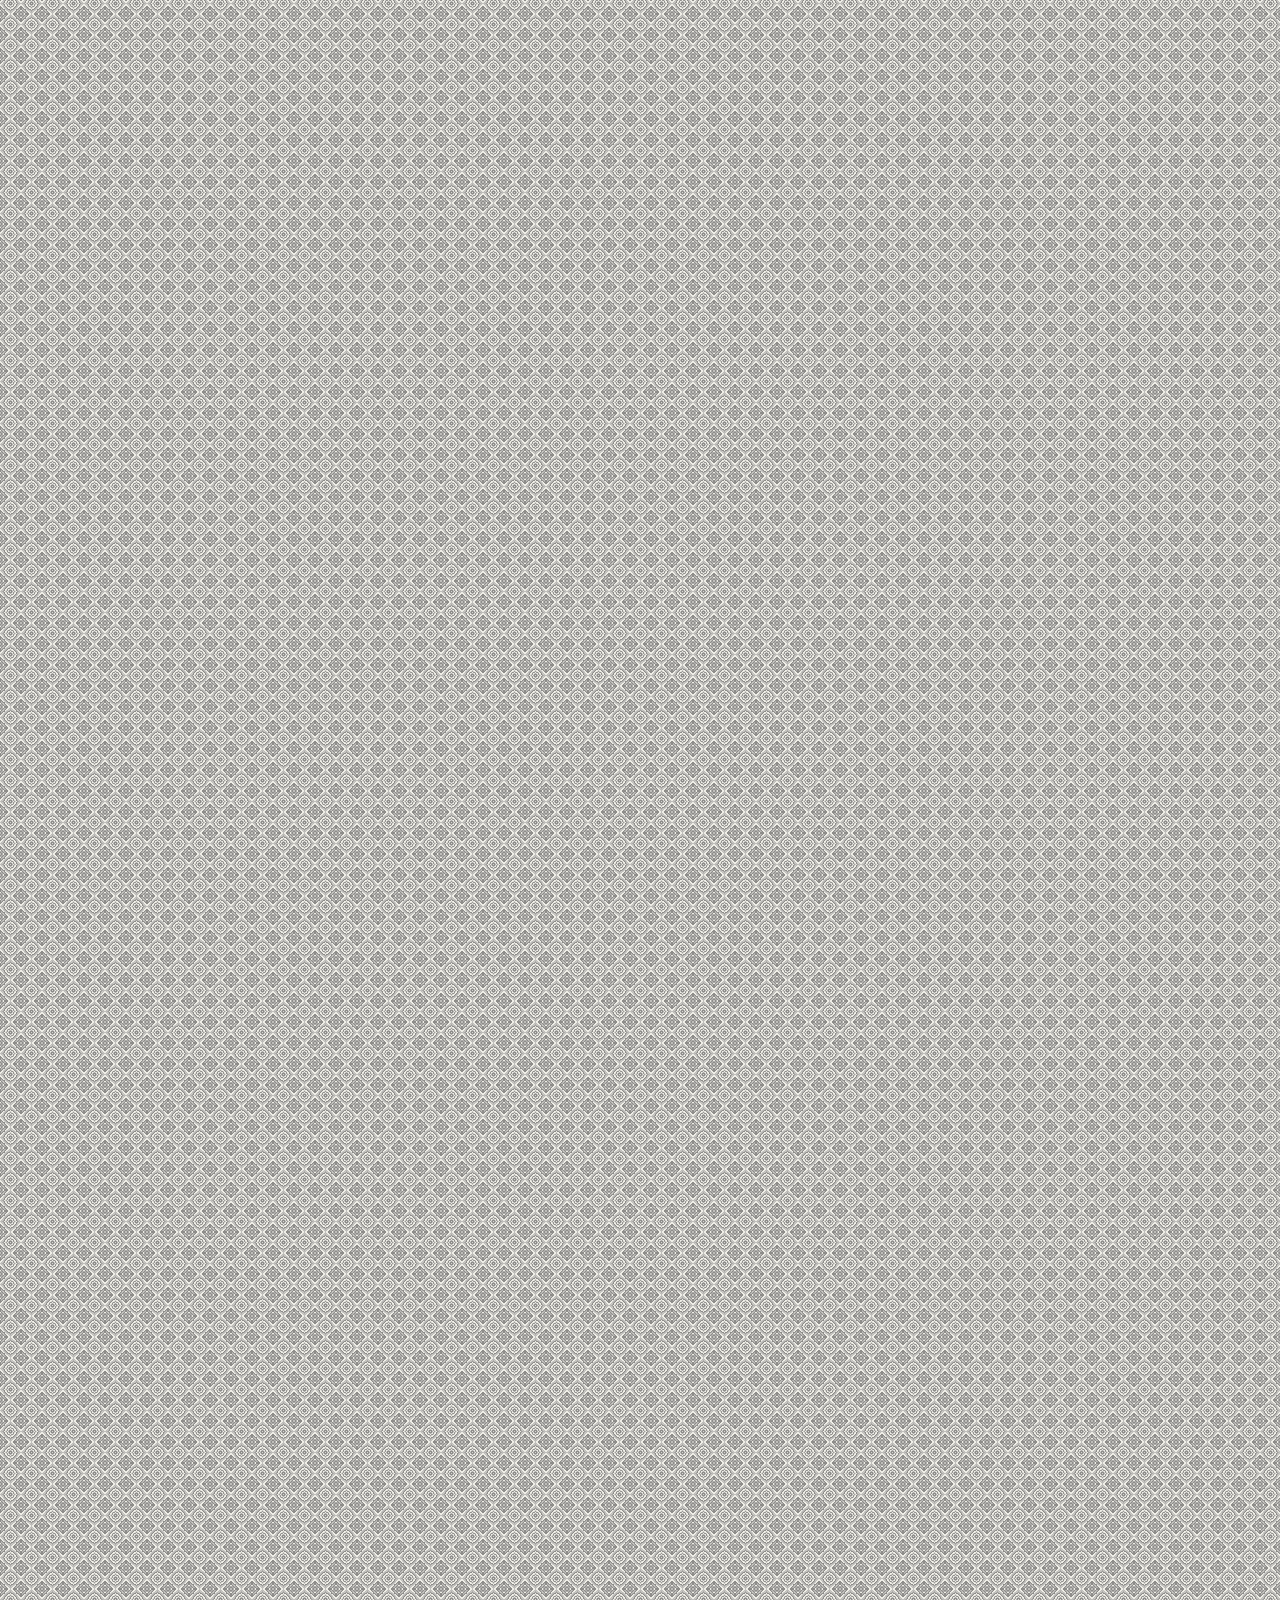
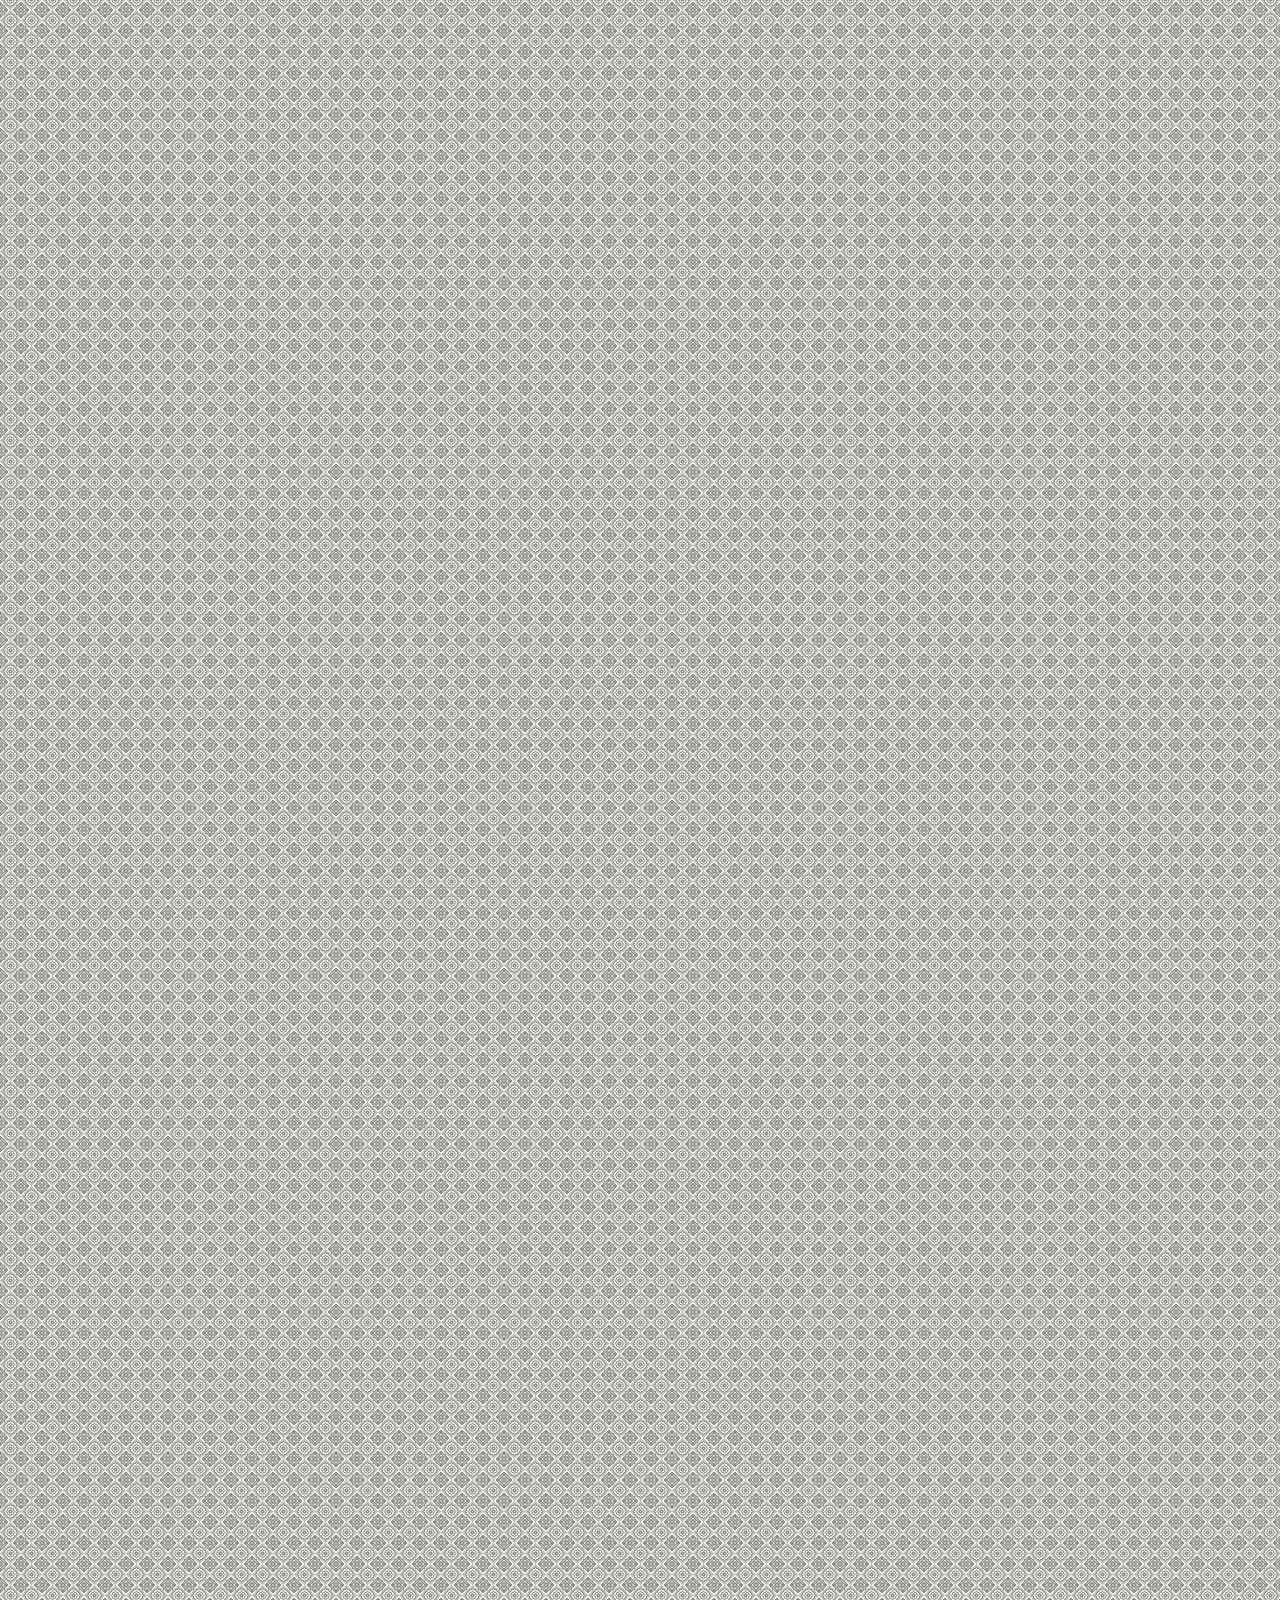
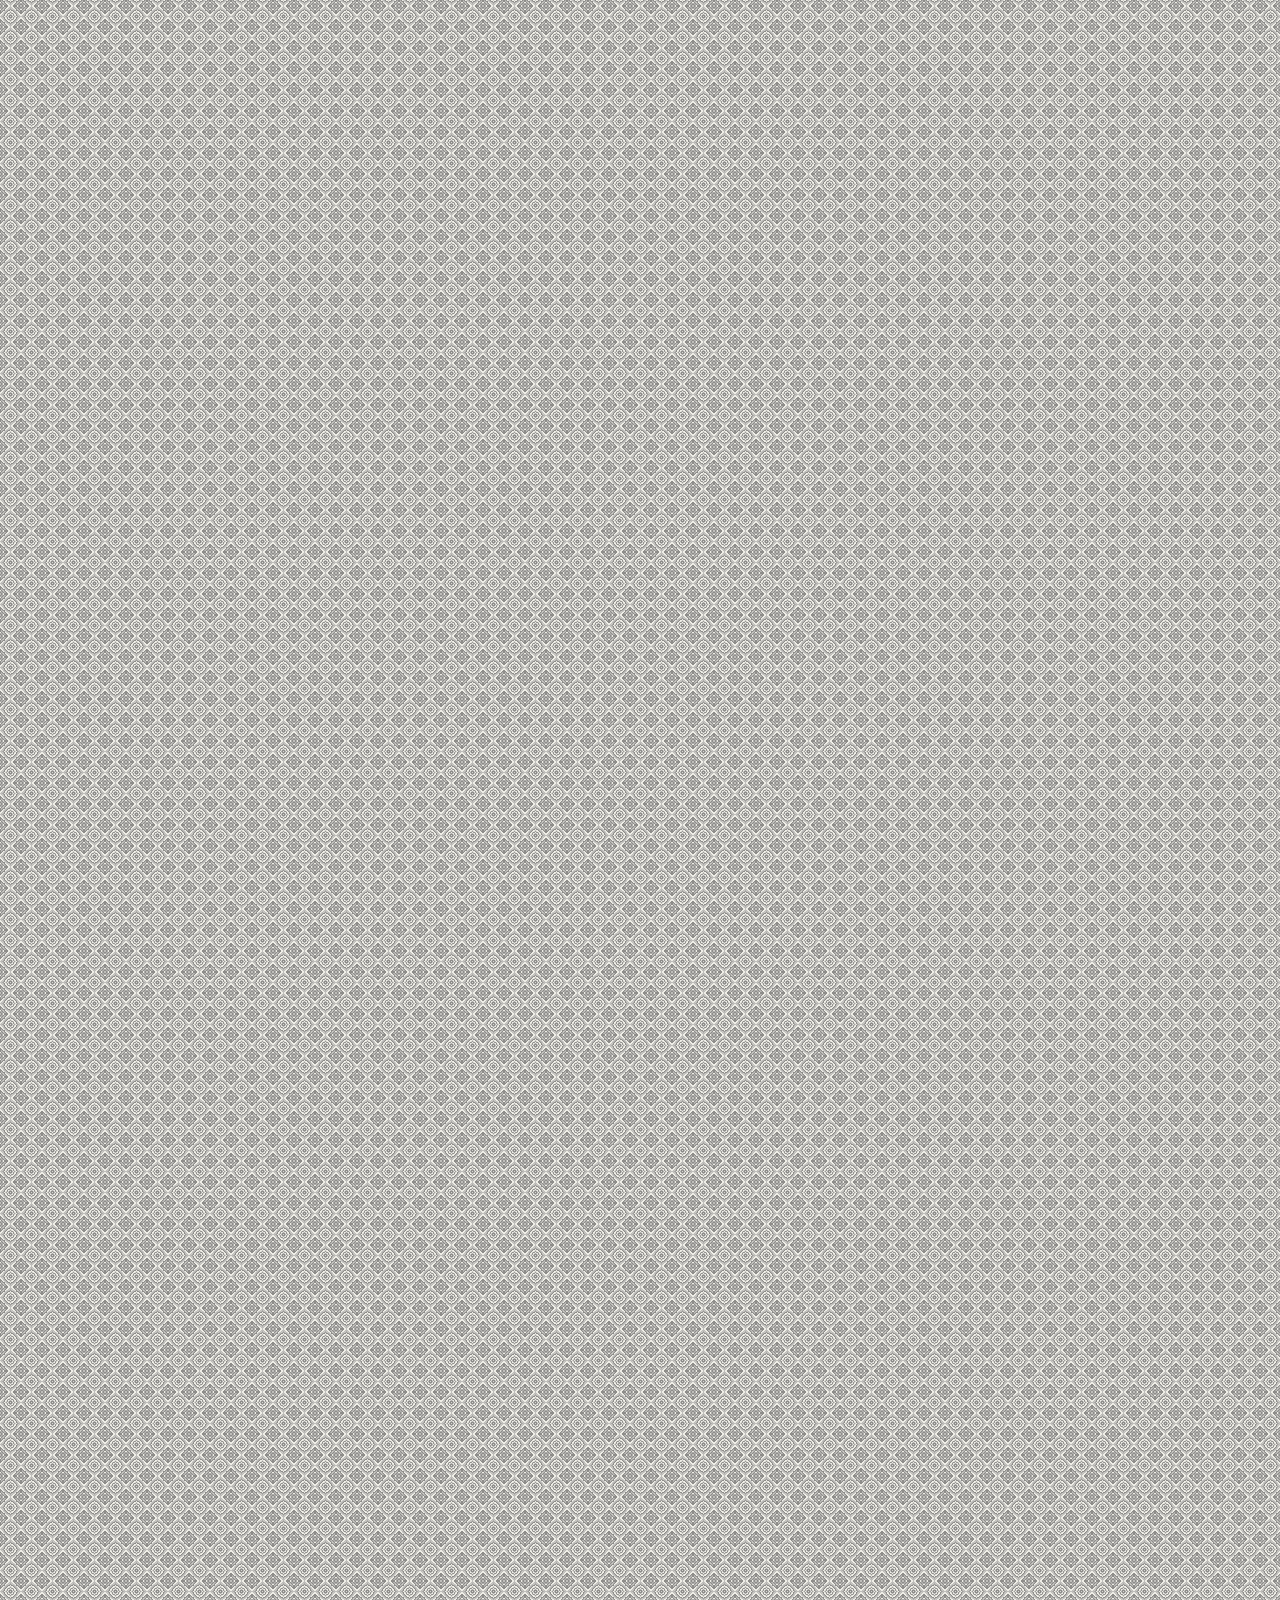
==== commit 2ca91cf2: "initial-scaleを変更" ====
--- a/index.html
+++ b/index.html
@@ -2,7 +2,7 @@
 <html dir="ltr" lang="ja">
   <head>
     <meta charset="UTF-8" />
-    <meta name="viewport" content="width=device-width, initial-scale=1, maximum-scale=1.25">
+    <meta name="viewport" content="width=device-width, initial-scale=0.75, maximum-scale=1.0">
     <title>.Ranking - VOCALOID</title>
     <link href="style/bootstrap.css" type="text/css" rel="stylesheet"/>
     <link href="style/style.css" type="text/css" rel="stylesheet"/>
--- a/style/style.css
+++ b/style/style.css
@@ -117,7 +117,7 @@
 
 section.item {
   width: 940px;
-  background-color: rgba(255, 255, 255, 0.85);
+  background-color: rgba(5, 5, 5, 0.8);
   margin: 1em 0;
   padding: 30px;
   opacity: 0;
@@ -135,8 +135,10 @@
 }
 
 p.nico-description {
-  color: #555;
+  color: #fff;
   line-height: 1.8;
+  height: 95px;
+  overflow: hidden;
 }
 
 .slide-in {
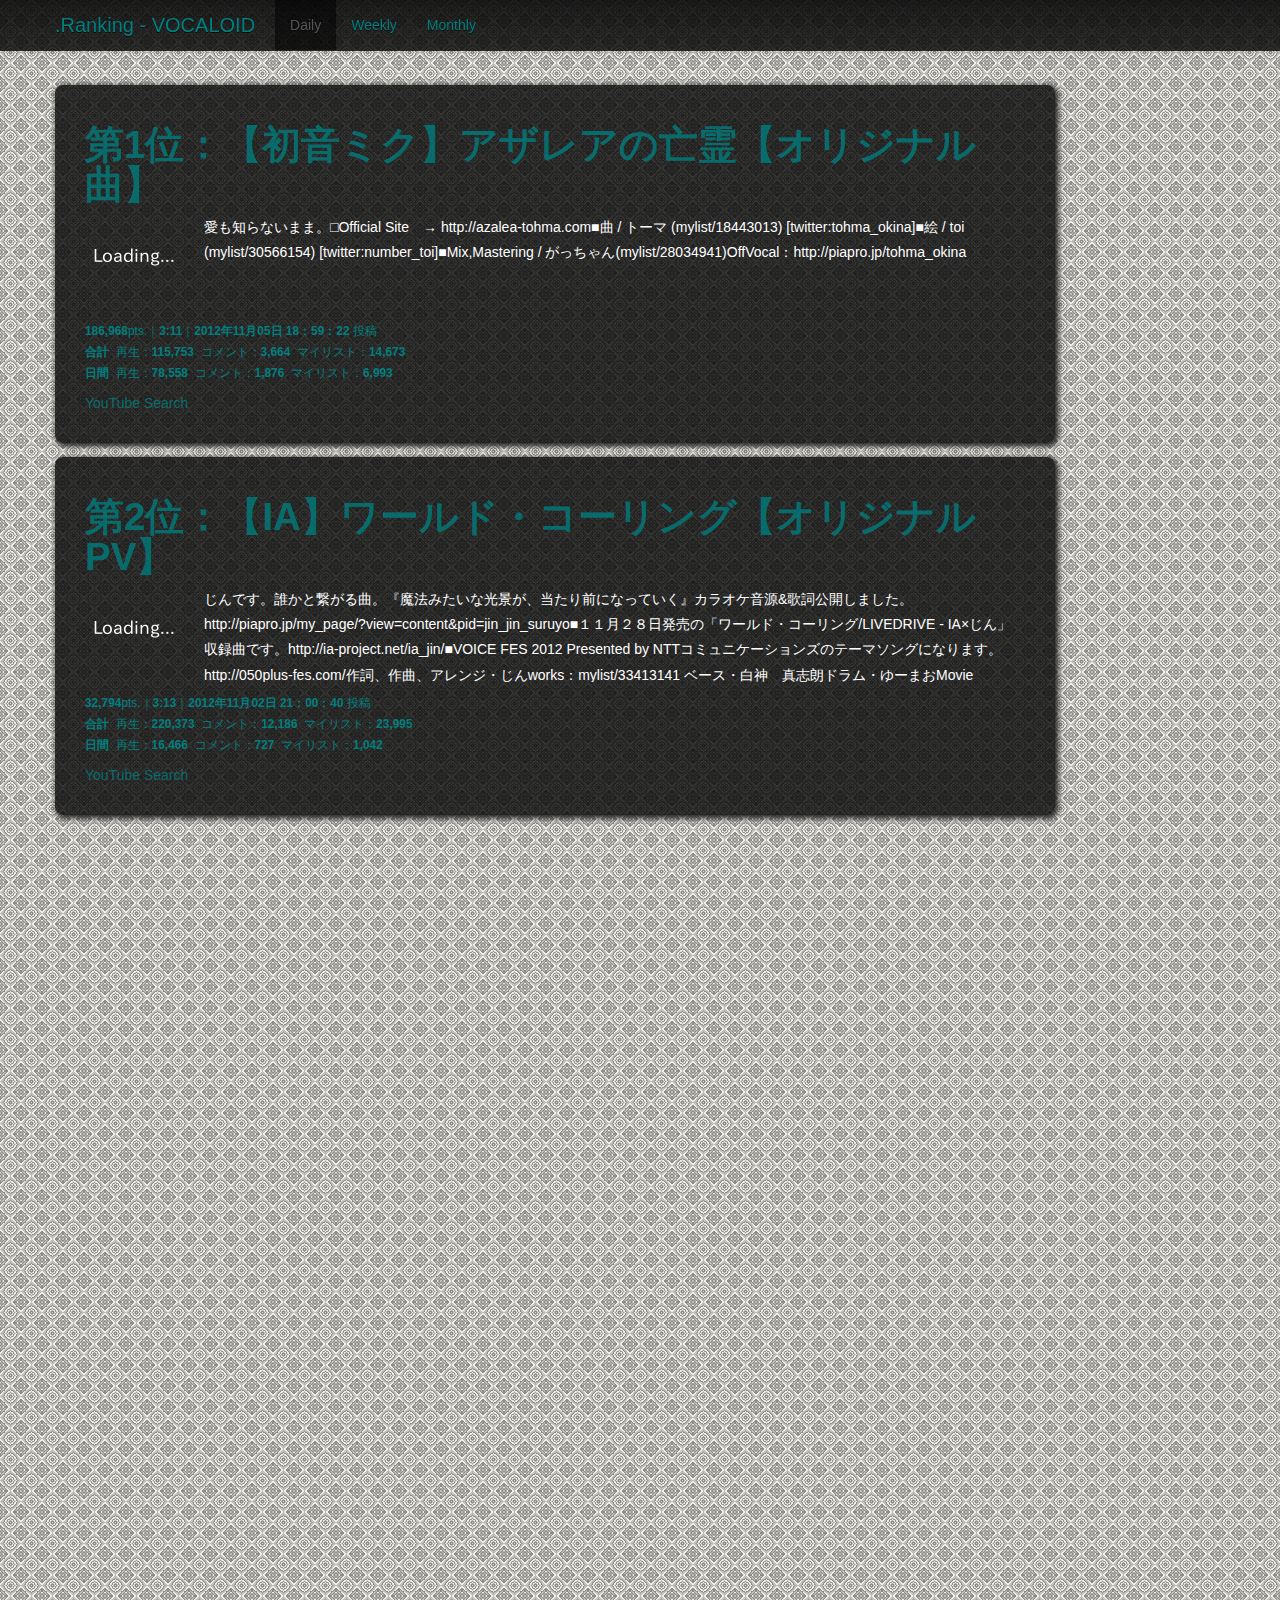
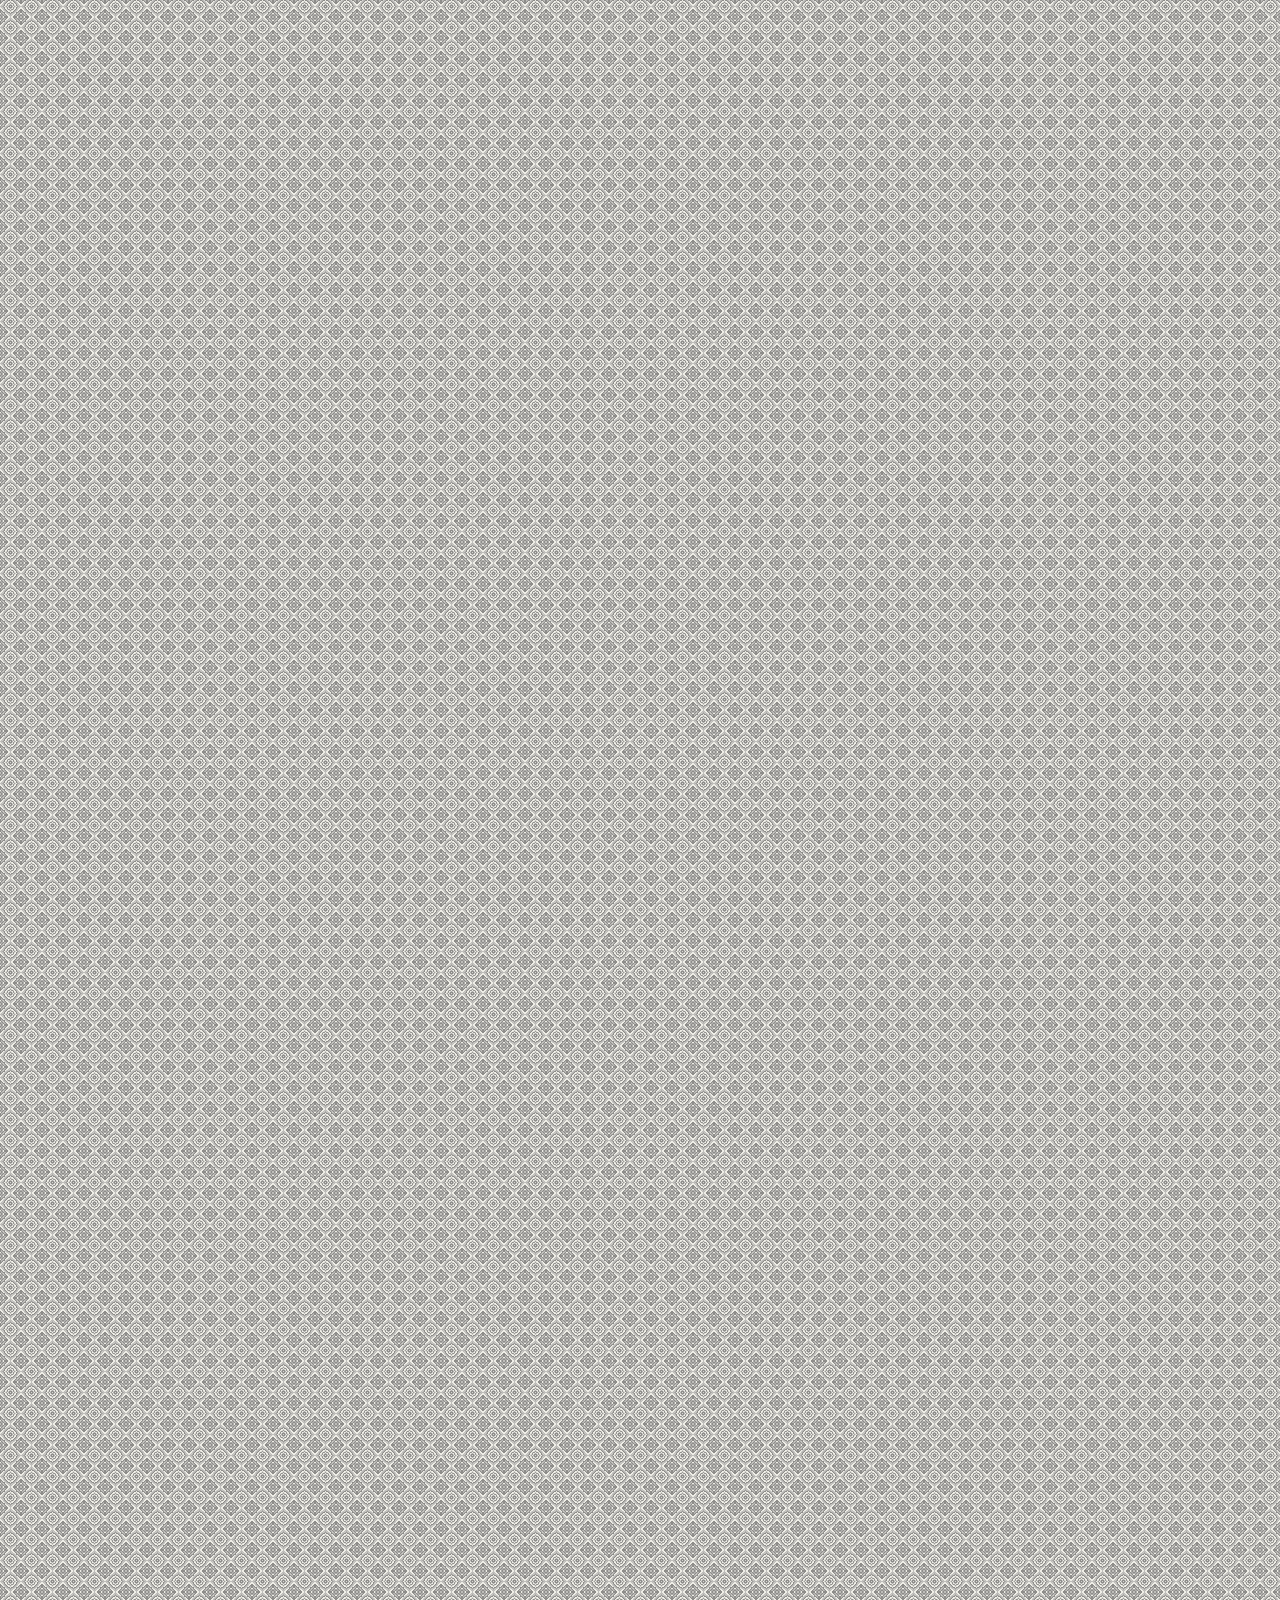
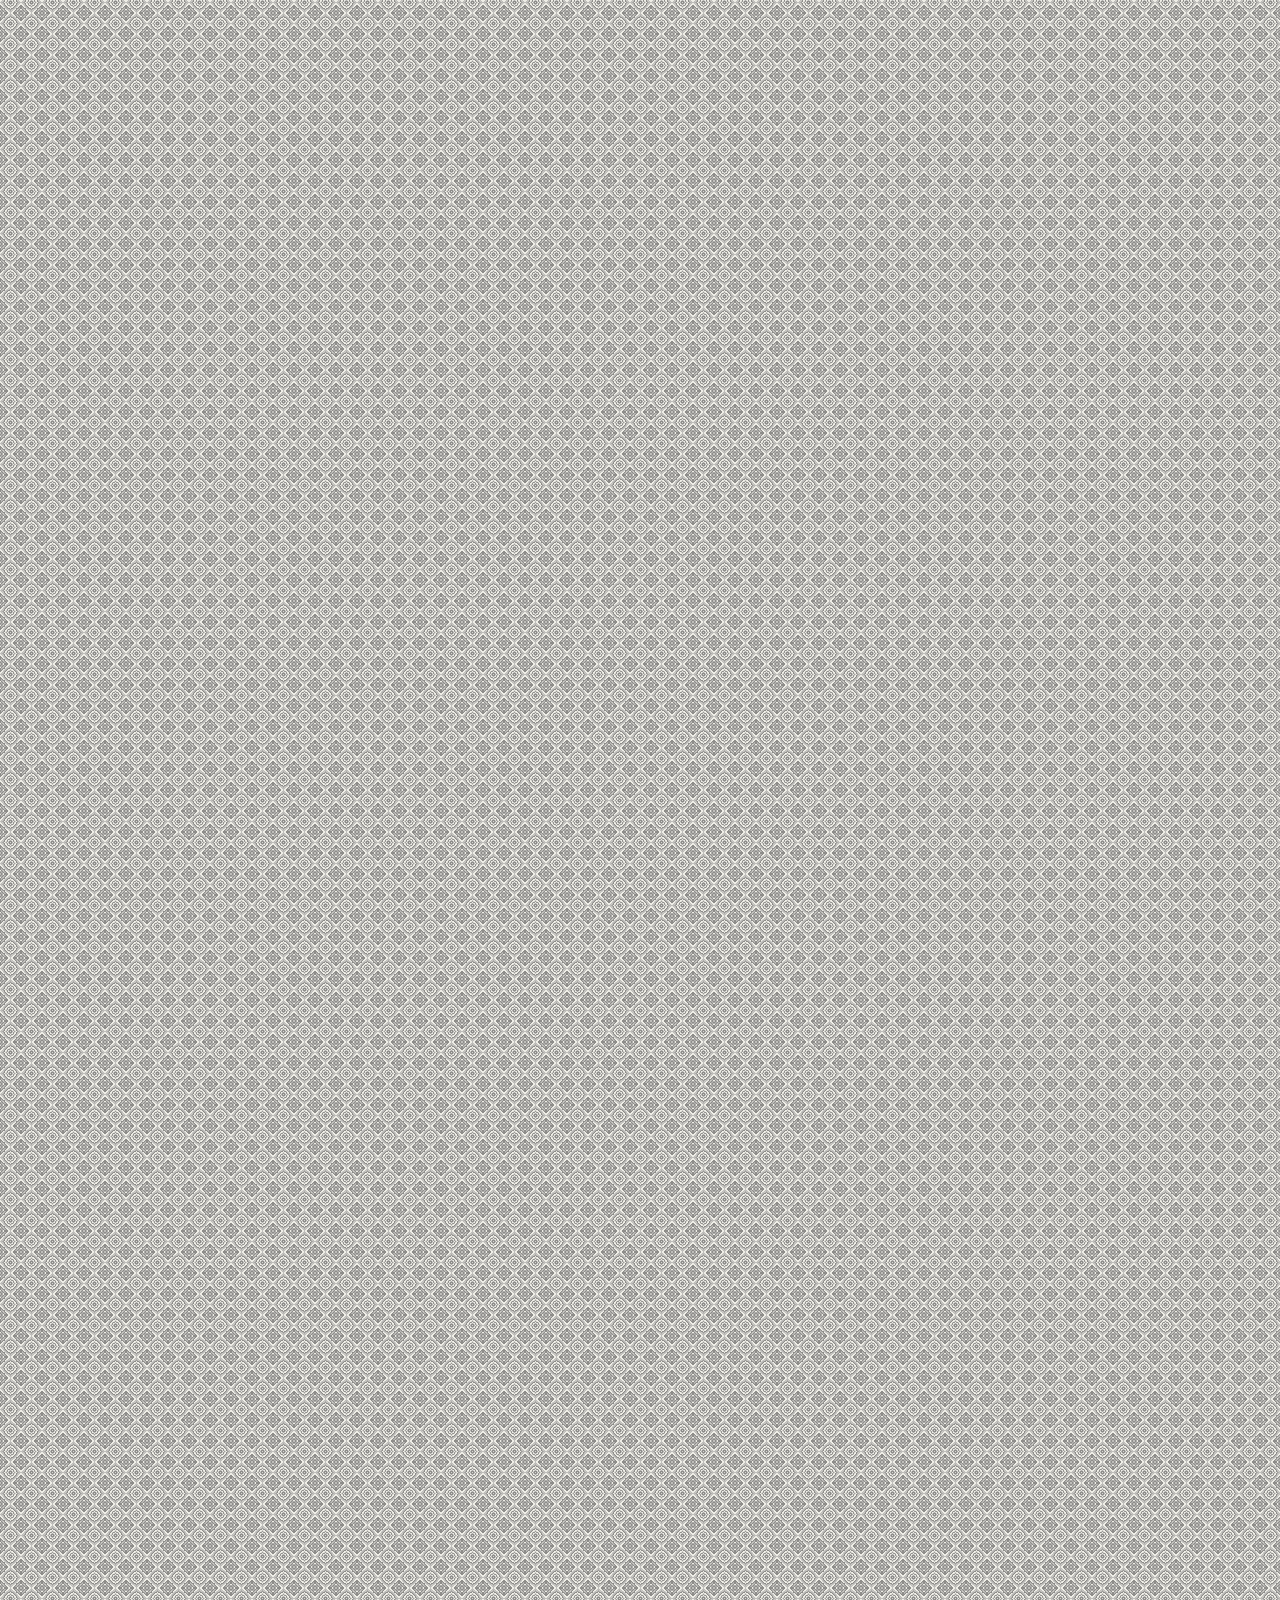
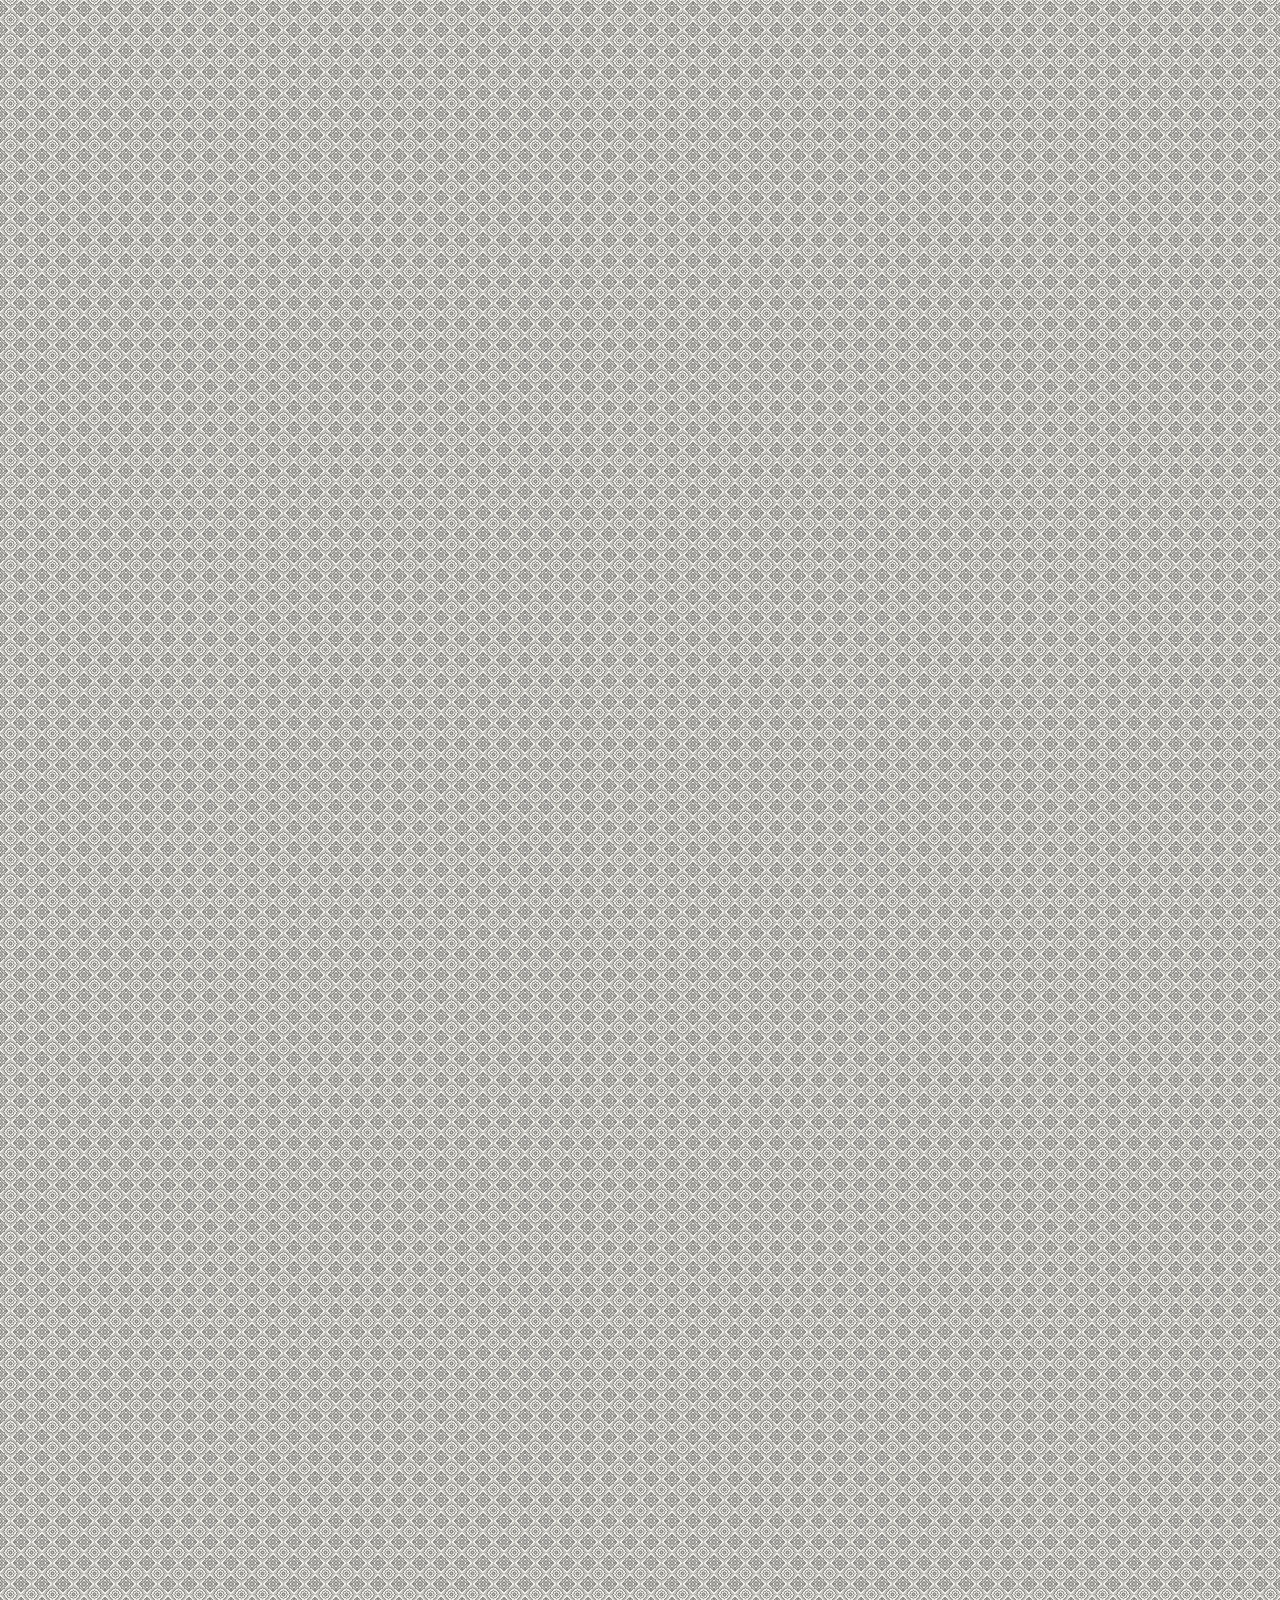
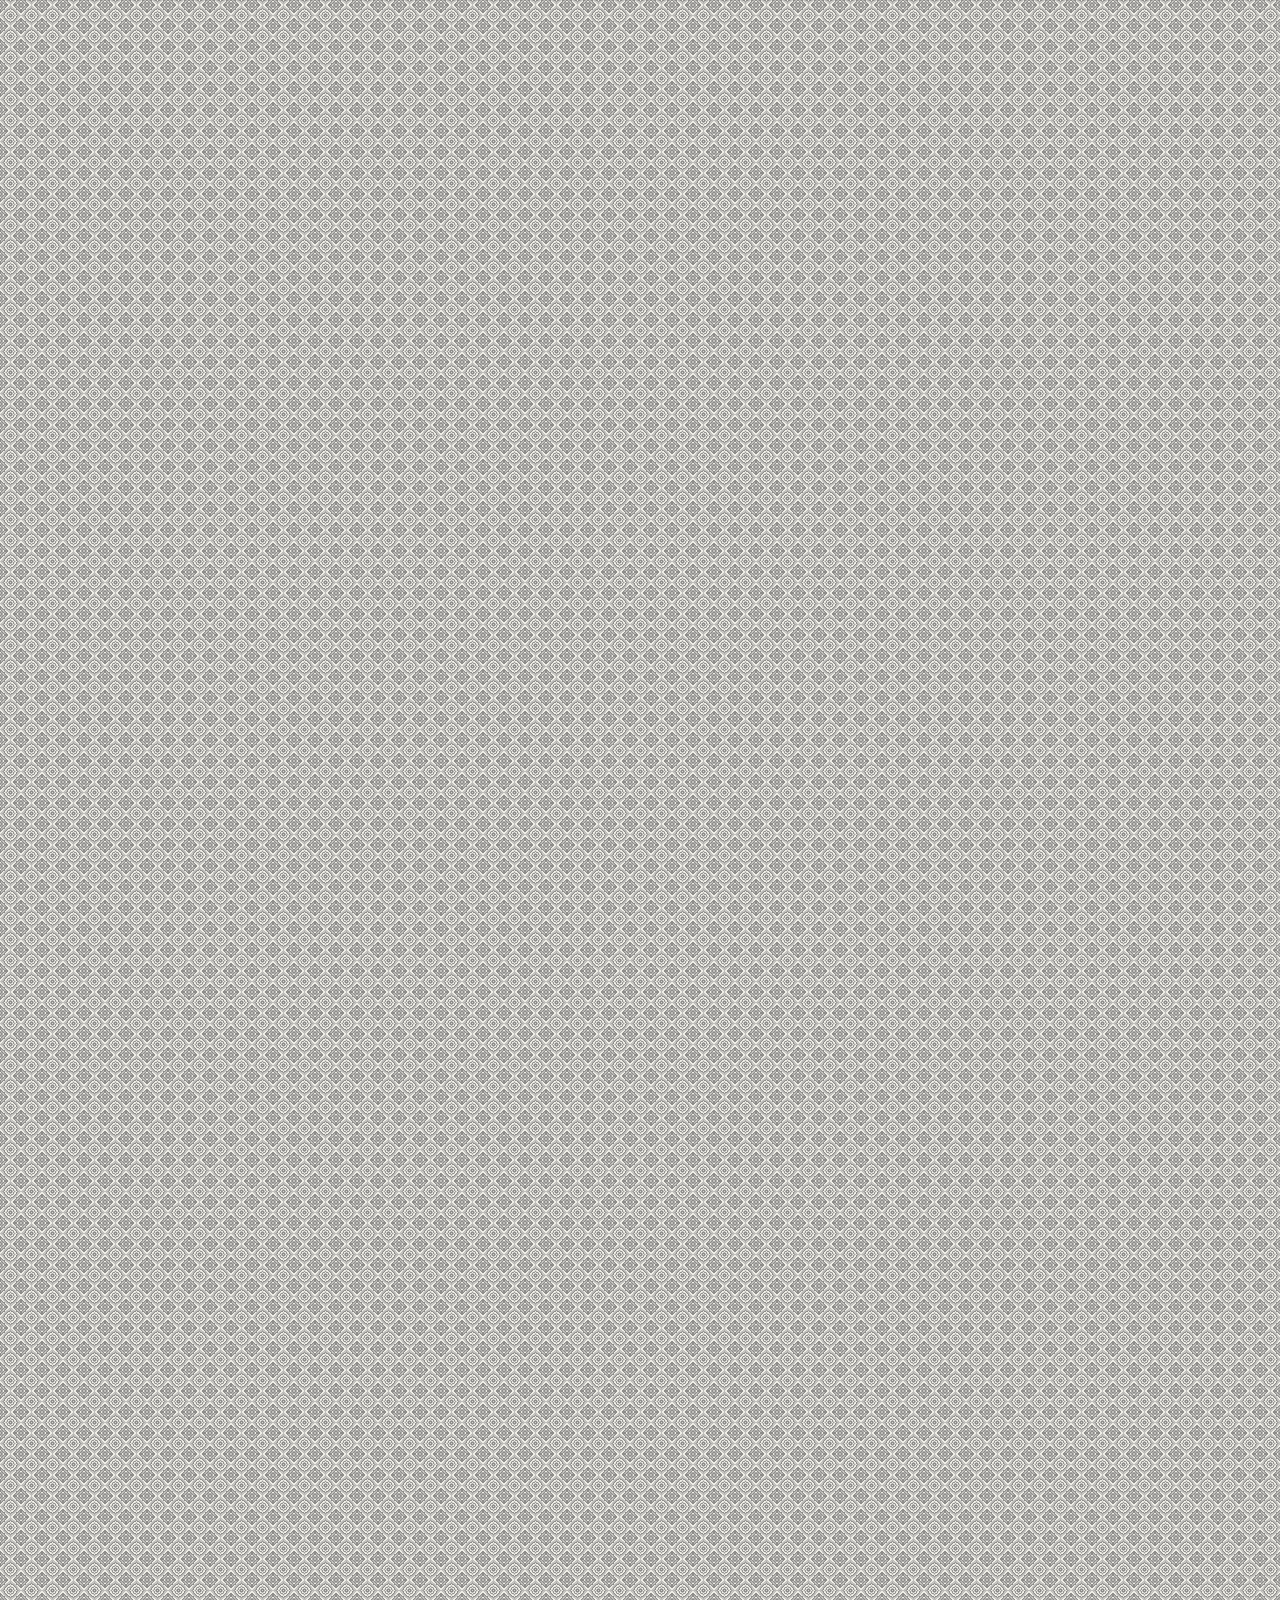
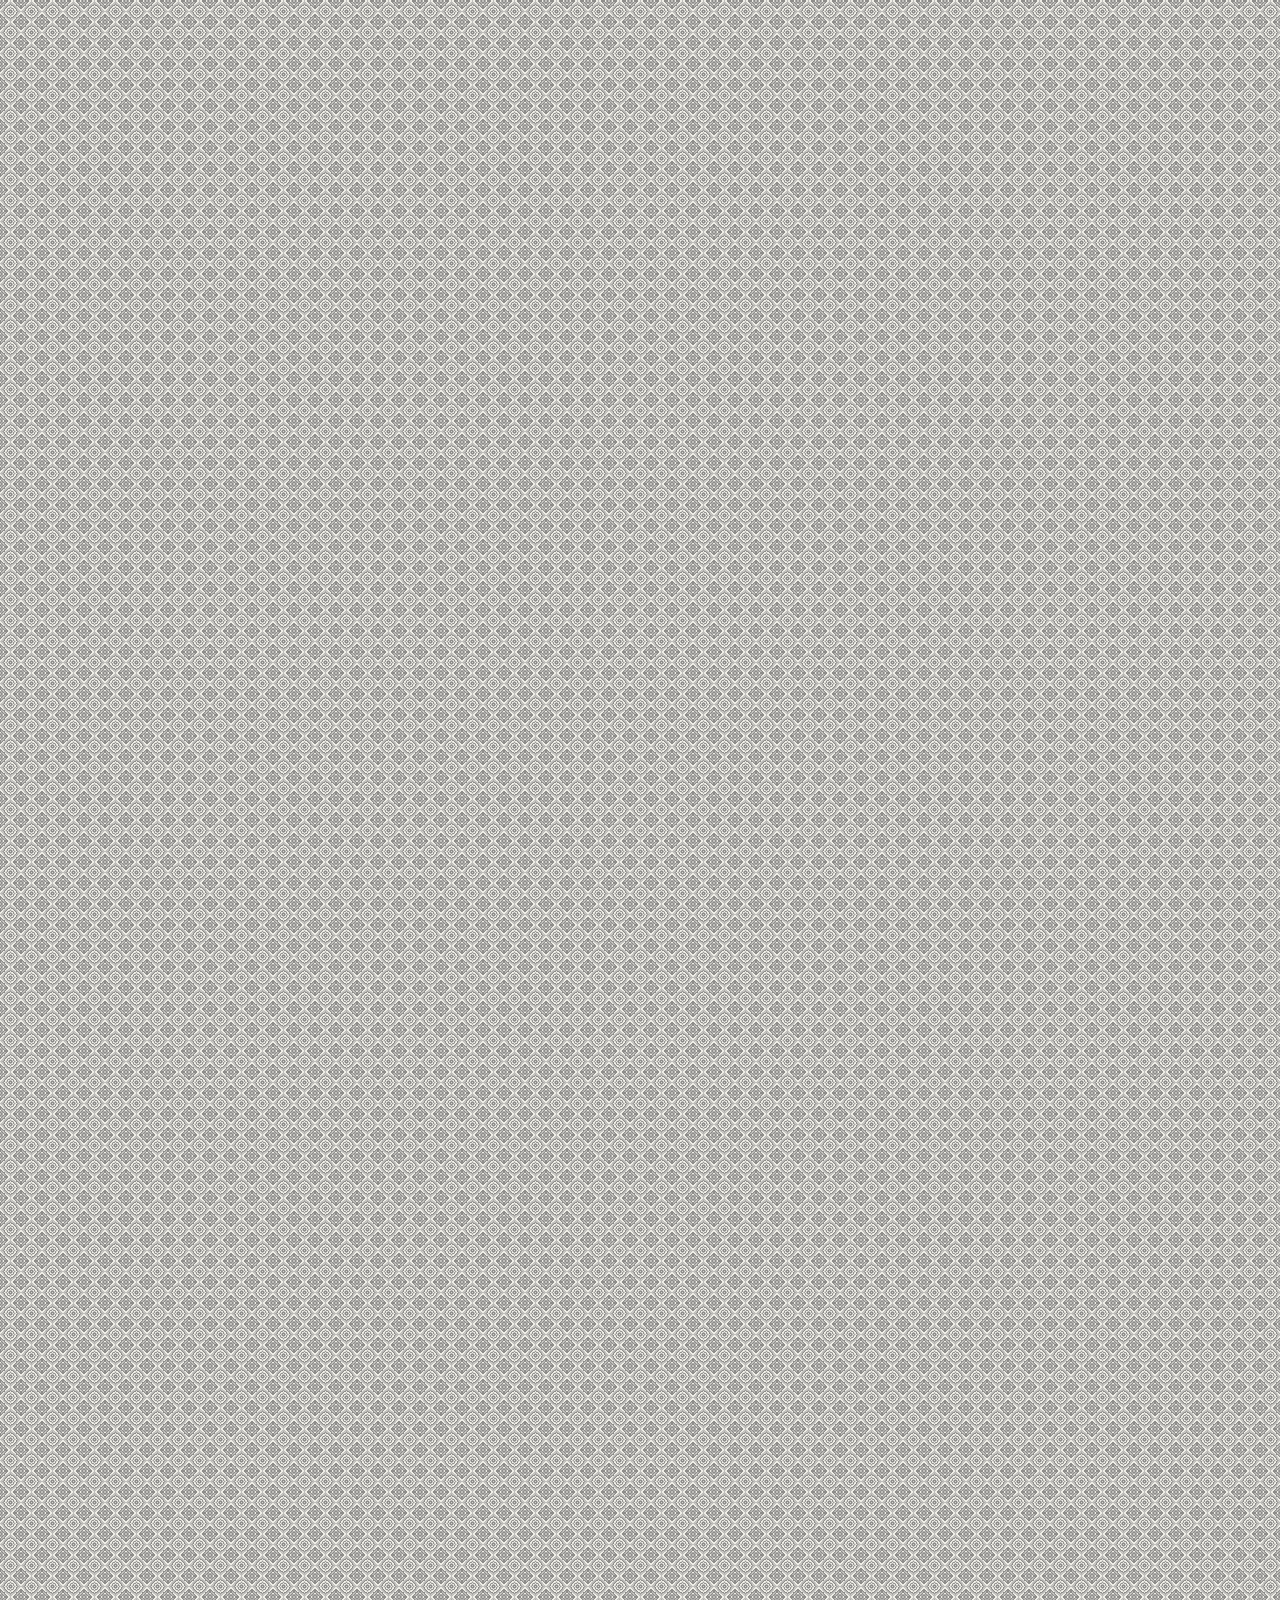
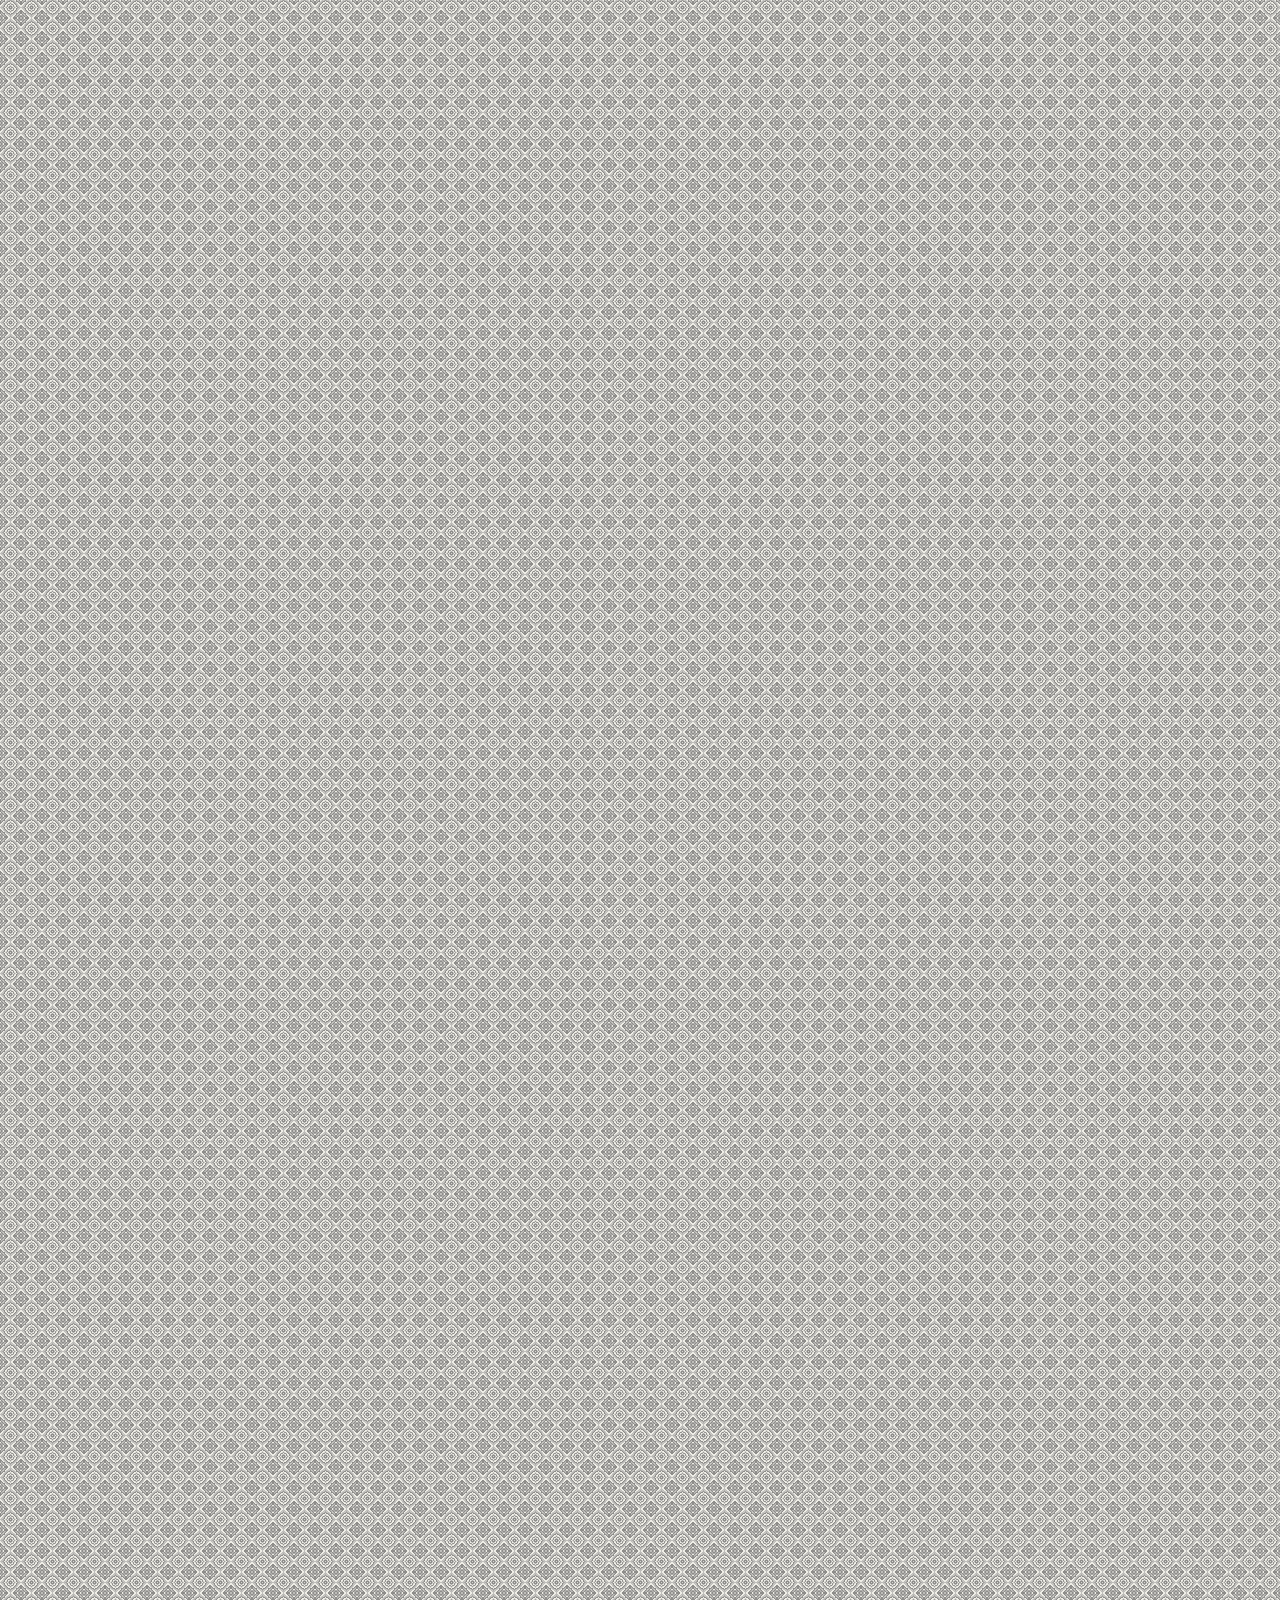
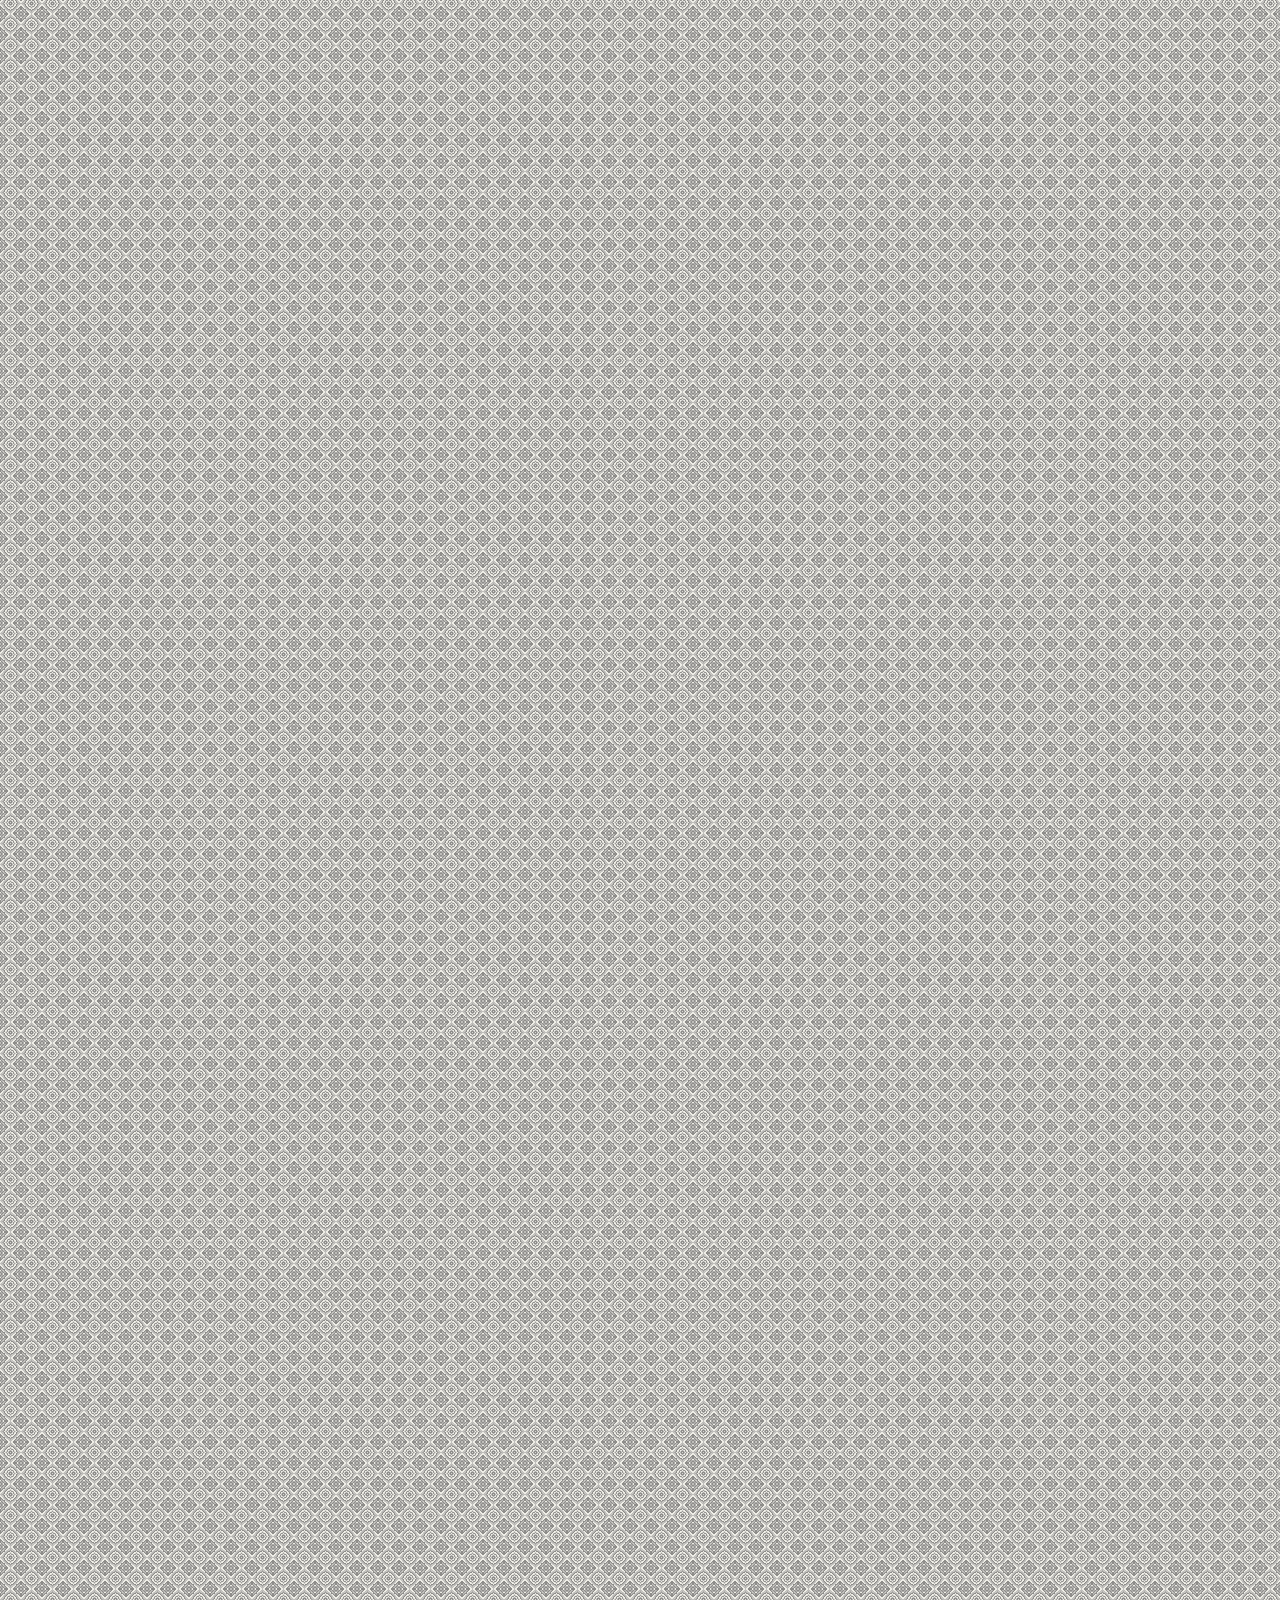
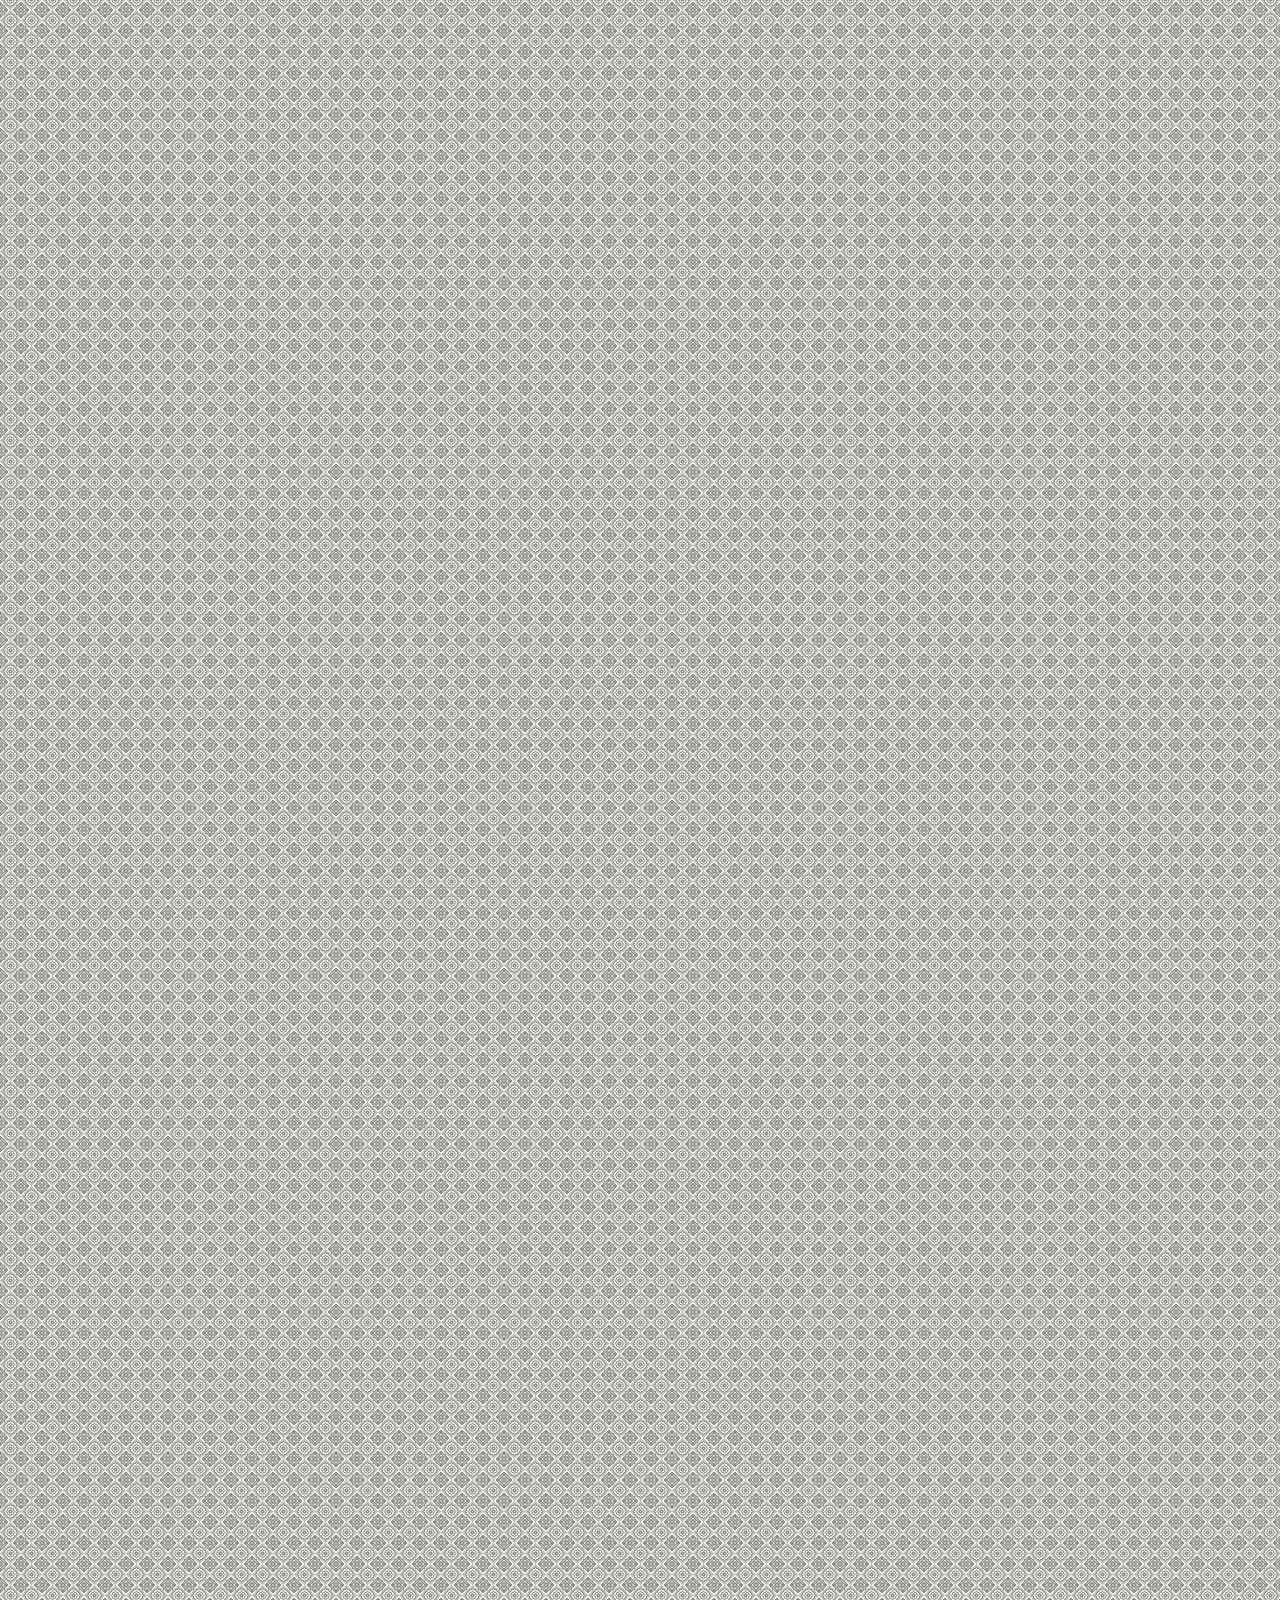
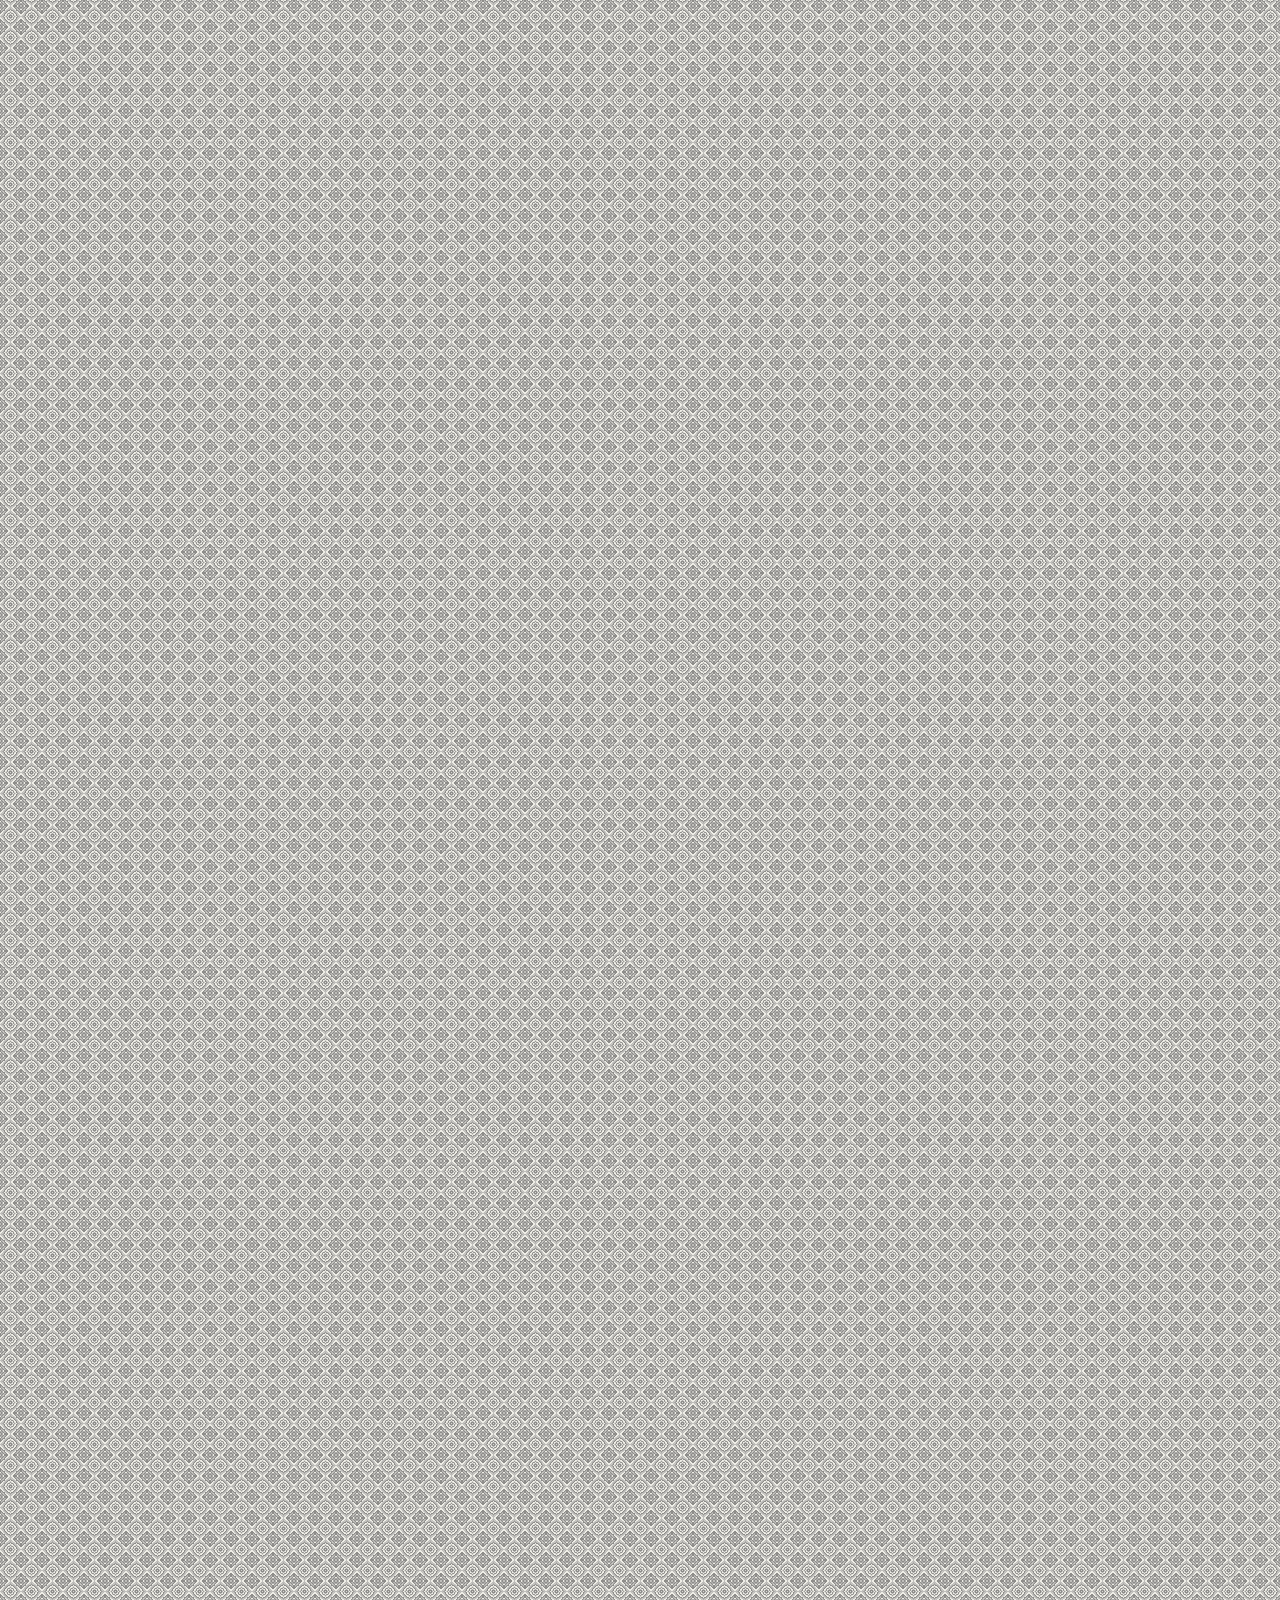
==== commit a86bdf9a: "update bootstrap" ====
--- a/index.html
+++ b/index.html
@@ -2,22 +2,17 @@
 <html dir="ltr" lang="ja">
   <head>
     <meta charset="UTF-8" />
-    <meta name="viewport" content="width=device-width, initial-scale=0.75, maximum-scale=1.0">
+    <meta name="viewport" content="width=device-width, initial-scale=0.6, minimum-scale=0.6, maximum-scale=1.0">
     <title>.Ranking - VOCALOID</title>
-    <link href="style/bootstrap.css" type="text/css" rel="stylesheet"/>
+    <link href="style/bootstrap.min.css" type="text/css" rel="stylesheet"/>
     <link href="style/style.css" type="text/css" rel="stylesheet"/>
   </head>
   <body>
     <div class='navbar navbar-fixed-top'>
       <div class='navbar-inner'>
         <div class='container'>
-          <a class='btn btn-navbar' data-target='.nav-collapse' data-toggle='collapse'>
-            <span class='icon-bar'></span>
-            <span class='icon-bar'></span>
-            <span class='icon-bar'></span>
-          </a>
           <a class="brand" href="https://github.com/bugcloud/vocalofeed" target="_blank" title="Move to github project page">.Ranking - VOCALOID</a>
-          <div class="container nav-collapse">
+          <div class="container">
             <ul class="nav">
               <li class="active">
                 <a href="javascript:void(0);" data-ranking-type="daily" class="link_ranking">Daily</a>
@@ -39,7 +34,9 @@
         </div>
       </div>
     </div>
-    <script src="//ajax.googleapis.com/ajax/libs/jquery/1.7/jquery.min.js" type="text/javascript"></script>
+    <script src="//ajax.googleapis.com/ajax/libs/jquery/1.8/jquery.min.js" type="text/javascript"></script>
+    <script src="js/bootstrap.min.js" type="text/javascript"></script>
+    <script src="js/jquery.lazyload.min.js" type="text/javascript"></script>
     <script src="js/bind.js" type="text/javascript"></script>
   </body>
 </html>
--- a/style/style.css
+++ b/style/style.css
@@ -168,7 +168,10 @@
   -moz-animation-iteration-count: 1;
 }
 
-@media screen and (max-width: 960px) {
+@media screen and (max-width: 1080px) {
+  .container {
+    width: 715px;
+  }
   section.item {
     width: 280px;
     height: 210px;
@@ -201,17 +204,23 @@
   }
 }
 
-@media screen and (max-width: 650px) {
+@media screen and (max-width: 700px) {
+  .container {
+    width: 535px;
+  }
   .content {
-    width: 650px;
+    font-size: 12px;
   }
   section.item {
-    width: 200px;
-    height: 180px;
+    width: 190px;
+    height: 118px;
+    margin-bottom: 0;
   }
   section.item h1 {
     font-size: 115%;
     line-height: 1;
+    max-height: 30px;
+    overflow: hidden;
   }
   section.item p,
   section.item a {
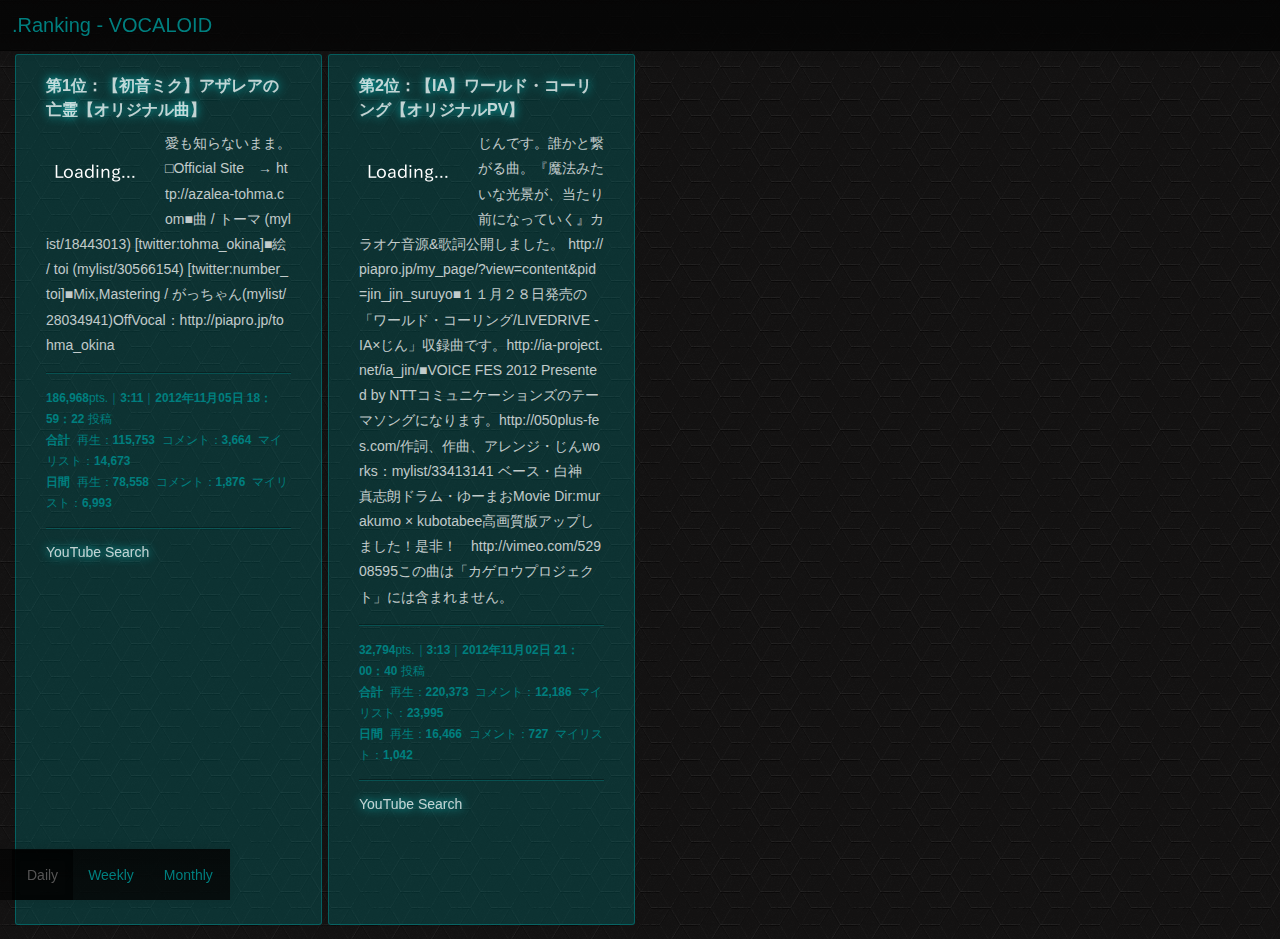
==== commit 689b7d6a: "タッチデバイス向けにUIを修正" ====
--- a/index.html
+++ b/index.html
@@ -2,7 +2,7 @@
 <html dir="ltr" lang="ja">
   <head>
     <meta charset="UTF-8" />
-    <meta name="viewport" content="width=device-width, initial-scale=0.6, minimum-scale=0.6, maximum-scale=1.0">
+    <meta name="viewport" content="width=device-width, initial-scale=1.0">
     <title>.Ranking - VOCALOID</title>
     <link href="style/bootstrap.min.css" type="text/css" rel="stylesheet"/>
     <link href="style/style.css" type="text/css" rel="stylesheet"/>
@@ -12,22 +12,28 @@
       <div class='navbar-inner'>
         <div class='container'>
           <a class="brand" href="https://github.com/bugcloud/vocalofeed" target="_blank" title="Move to github project page">.Ranking - VOCALOID</a>
-          <div class="container">
-            <ul class="nav">
-              <li class="active">
-                <a href="javascript:void(0);" data-ranking-type="daily" class="link_ranking">Daily</a>
-              </li>
-              <li>
-                <a href="javascript:void(0);" data-ranking-type="weekly" class="link_ranking">Weekly</a>
-              </li>
-              <li>
-                <a href="javascript:void(0);" data-ranking-type="monthly" class="link_ranking">Monthly</a>
-              </li>
-            </ul>
-          </div>
-        </div>
-      </div>
-    </div>
+        <!-- /.container --></div>
+      <!-- /.navbar-inner --></div>
+    <!-- /.navbar.navbar-fixed-top --></div>
+
+    <div class='navbar navbar-fixed-bottom'>
+      <div class='navbar-inner'>
+        <div class='container'>
+          <ul class="nav">
+            <li class="active">
+              <a href="javascript:void(0);" data-ranking-type="daily" class="link_ranking">Daily</a>
+            </li>
+            <li>
+              <a href="javascript:void(0);" data-ranking-type="weekly" class="link_ranking">Weekly</a>
+            </li>
+            <li>
+              <a href="javascript:void(0);" data-ranking-type="monthly" class="link_ranking">Monthly</a>
+            </li>
+          </ul>
+        <!-- /.container --></div>
+      <!-- /.navbar-inner --></div>
+    <!-- /.navbar.navbar-fixed-bottom --></div>
+
     <div class='container'>
       <div class='content'>
         <div class='welcome inner' id="main">
--- a/style/style.css
+++ b/style/style.css
@@ -1,3 +1,15 @@
+/* Override bootstrap --------------------------------- */
+.container {
+  margin-left: 12px;
+}
+
+.navbar-fixed-top,
+.navbar-fixed-top .navbar-inner
+.navbar-fixed-top .container {
+  background: rgba(5, 5, 5, .1);
+}
+/* */
+
 /* animations --------------------------------- */
 @keyframes slide-in {
   0% {
@@ -107,26 +119,54 @@
 /* */
 
 body {
-  background: url(../img/bg.png) repeat top left;
+  background: url(../img/bg.png) repeat left top rgba(15, 15, 15, 1);
   overflow-x: hidden;
 }
 
 #main {
-  margin-top: 85px;
+  display: -webkit-box;
+  display: -moz-box;
+  display: box;
+  -webkit-box-orient: horizontal;
+  -moz-box-orient: horizontal;
+  box-orient: horizontal;
+  margin-top: 40px;
+}
+
+.navbar.navbar-fixed-bottom {
+  width: 230px;
 }
 
 section.item {
-  width: 940px;
-  background-color: rgba(5, 5, 5, 0.8);
-  margin: 1em 0;
-  padding: 30px;
+  background-color: rgba(0, 127, 127, 0.3);
+  border: solid 1px rgba(0, 127, 127, 0.6);
+  -webkit-border-radius: 3px;
+  -moz-border-radius: 3px;
+  border-radius: 3px
+  color: #fff;
+  margin: 1em 3px;
   opacity: 0;
-  -webkit-border-radius: 8px;
-  -moz-border-radius: 8px;
-  border-radius: 8px
-  -webkit-box-shadow: 2px 2px 6px 1px #171717;
-  -moz-box-shadow: 2px 2px 6px 1px #171717;
-  box-shadow: 2px 2px 6px 1px #171717;
+  padding: 8px 30px 10px 30px;
+  width: 245px;
+}
+
+section.item h1 {
+  font-size: 115%;
+  line-height: 1.5;
+}
+
+section.item h1 a,
+section.item .item_extra a {
+  color: rgba(255, 255, 255, 0.75);
+  -webkit-filter: drop-shadow(0px 0px 5px rgba(0,255,255,0.95));
+  -moz-filter: drop-shadow(0px 0px 5px rgba(0,255,255,0.95));
+  filter: drop-shadow(0px 0px 5px rgba(0,255,255,0.95));
+}
+
+section.item h1 a:hover,
+section.item .item_extra a:hover {
+  color: #fff;
+  text-decoration: none;
 }
 
 section.item .item_content .nico-thumbnail {
@@ -134,11 +174,18 @@
   margin: 5px 25px 15px 0;
 }
 
-p.nico-description {
-  color: #fff;
+.nico-description {
+  color: rgba(255, 255, 255, 0.75);
   line-height: 1.8;
-  height: 95px;
-  overflow: hidden;
+  word-break: break-all;
+}
+
+.nico-description,
+.nico-info {
+  border-bottom: solid 1px rgba(0, 0, 0, .3);
+  box-shadow: 0 1px 0 rgba(0, 127, 127, .4);
+  margin-bottom: 1em;
+  padding-bottom: 1em;
 }
 
 .slide-in {
@@ -168,6 +215,7 @@
   -moz-animation-iteration-count: 1;
 }
 
+/*
 @media screen and (max-width: 1080px) {
   .container {
     width: 715px;
@@ -233,3 +281,4 @@
     font-size: 100%;
   }
 }
+*/
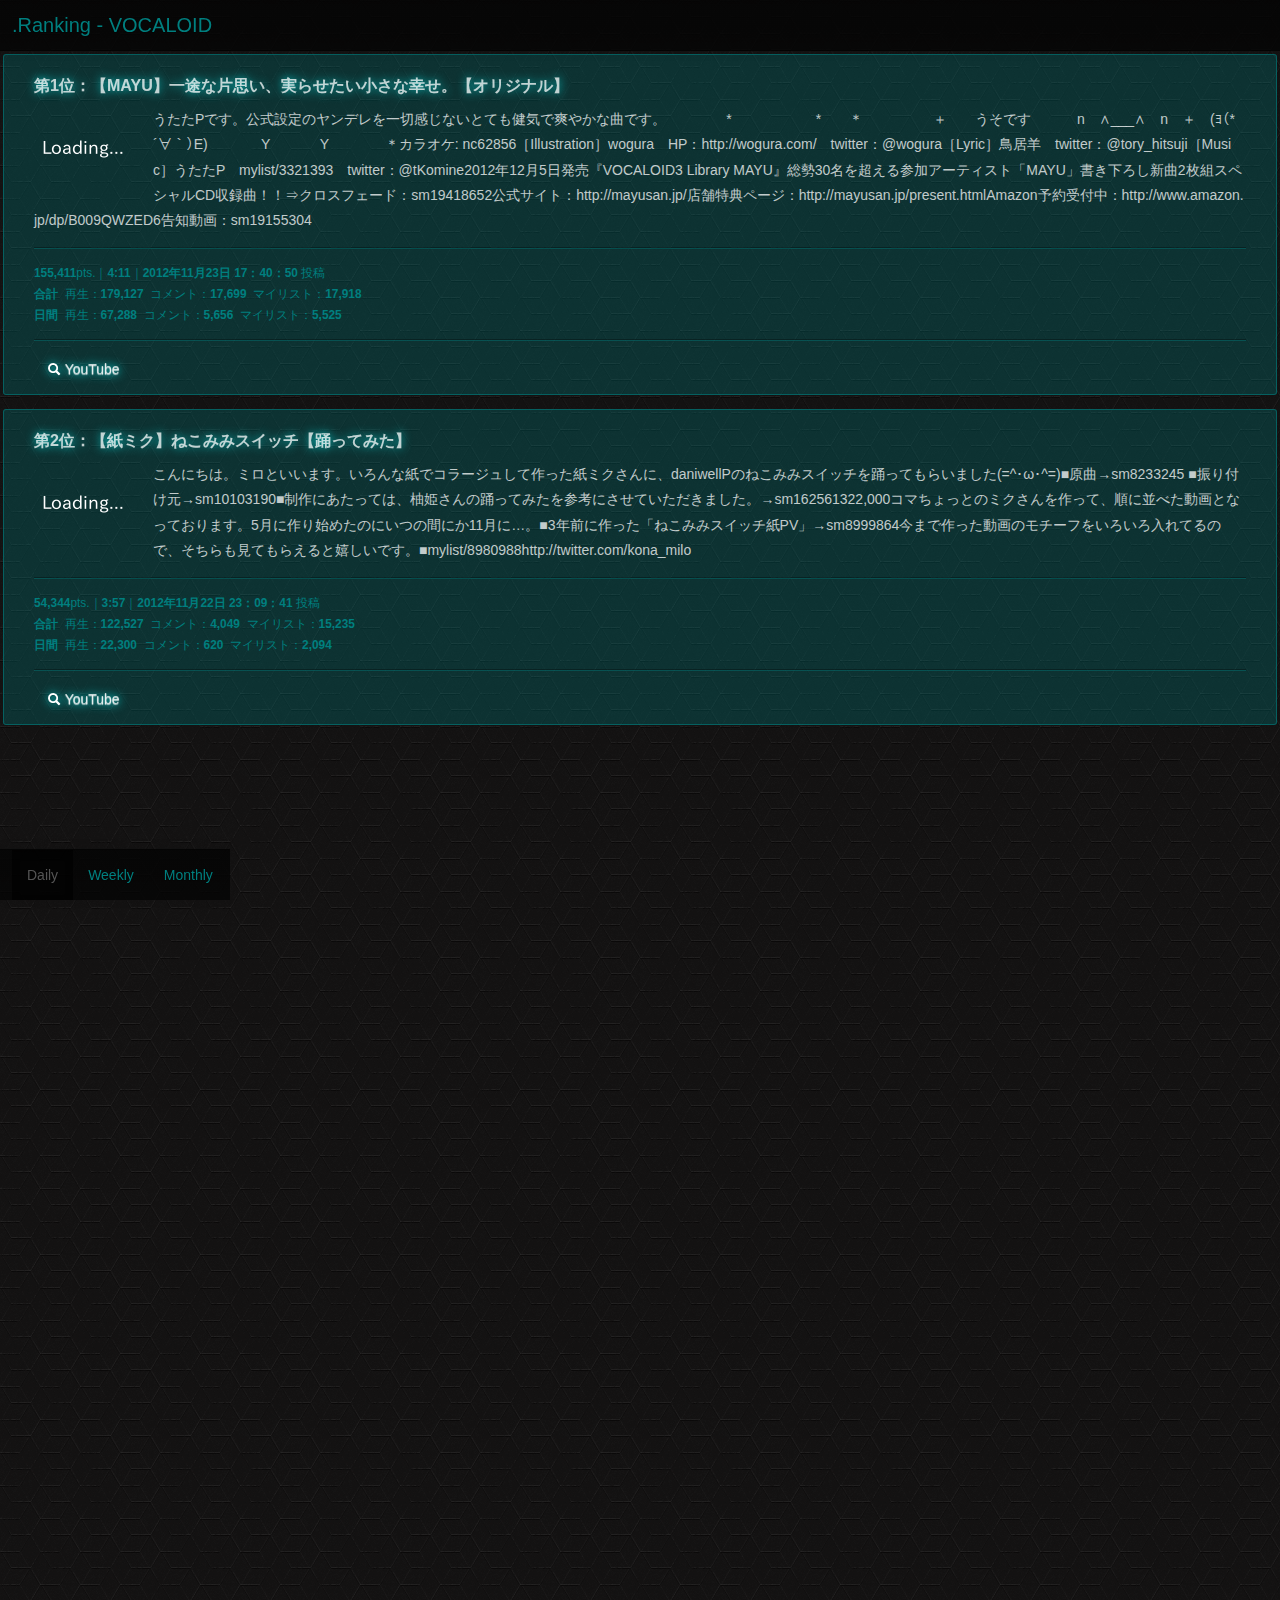
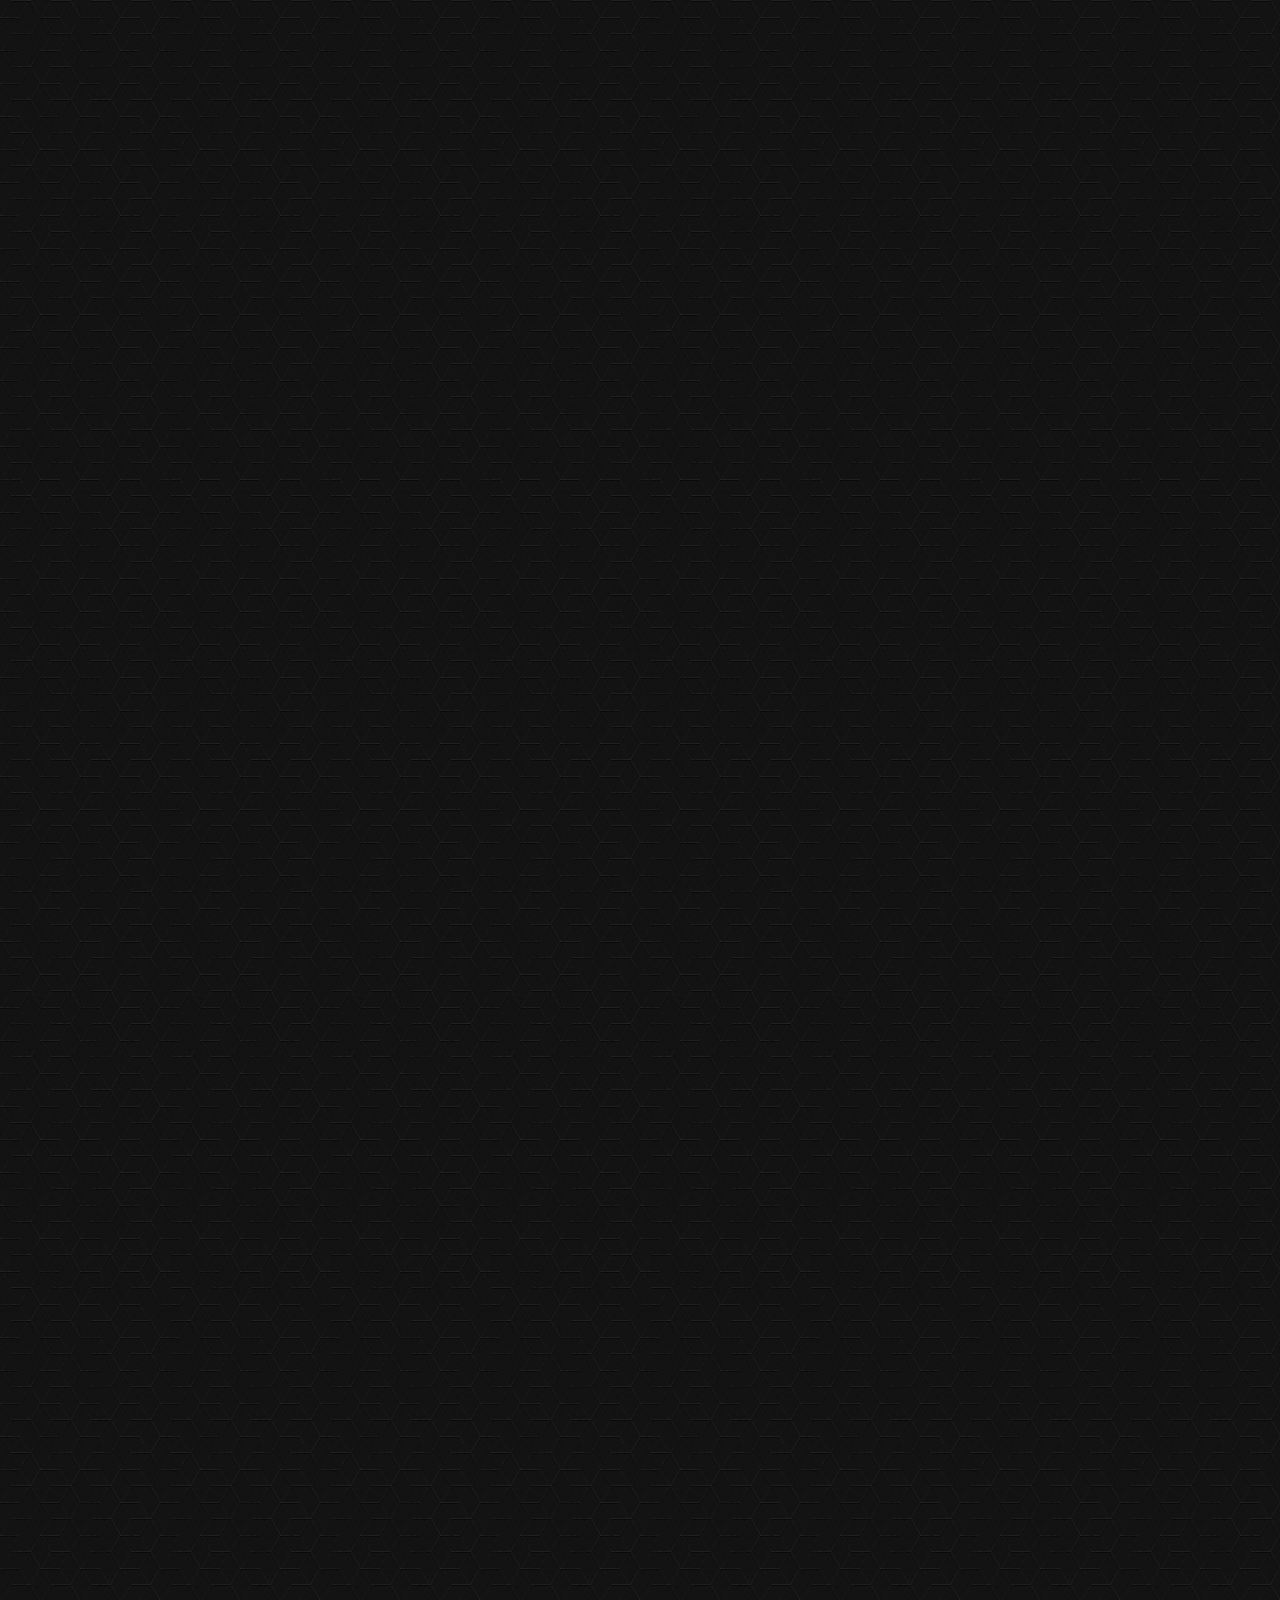
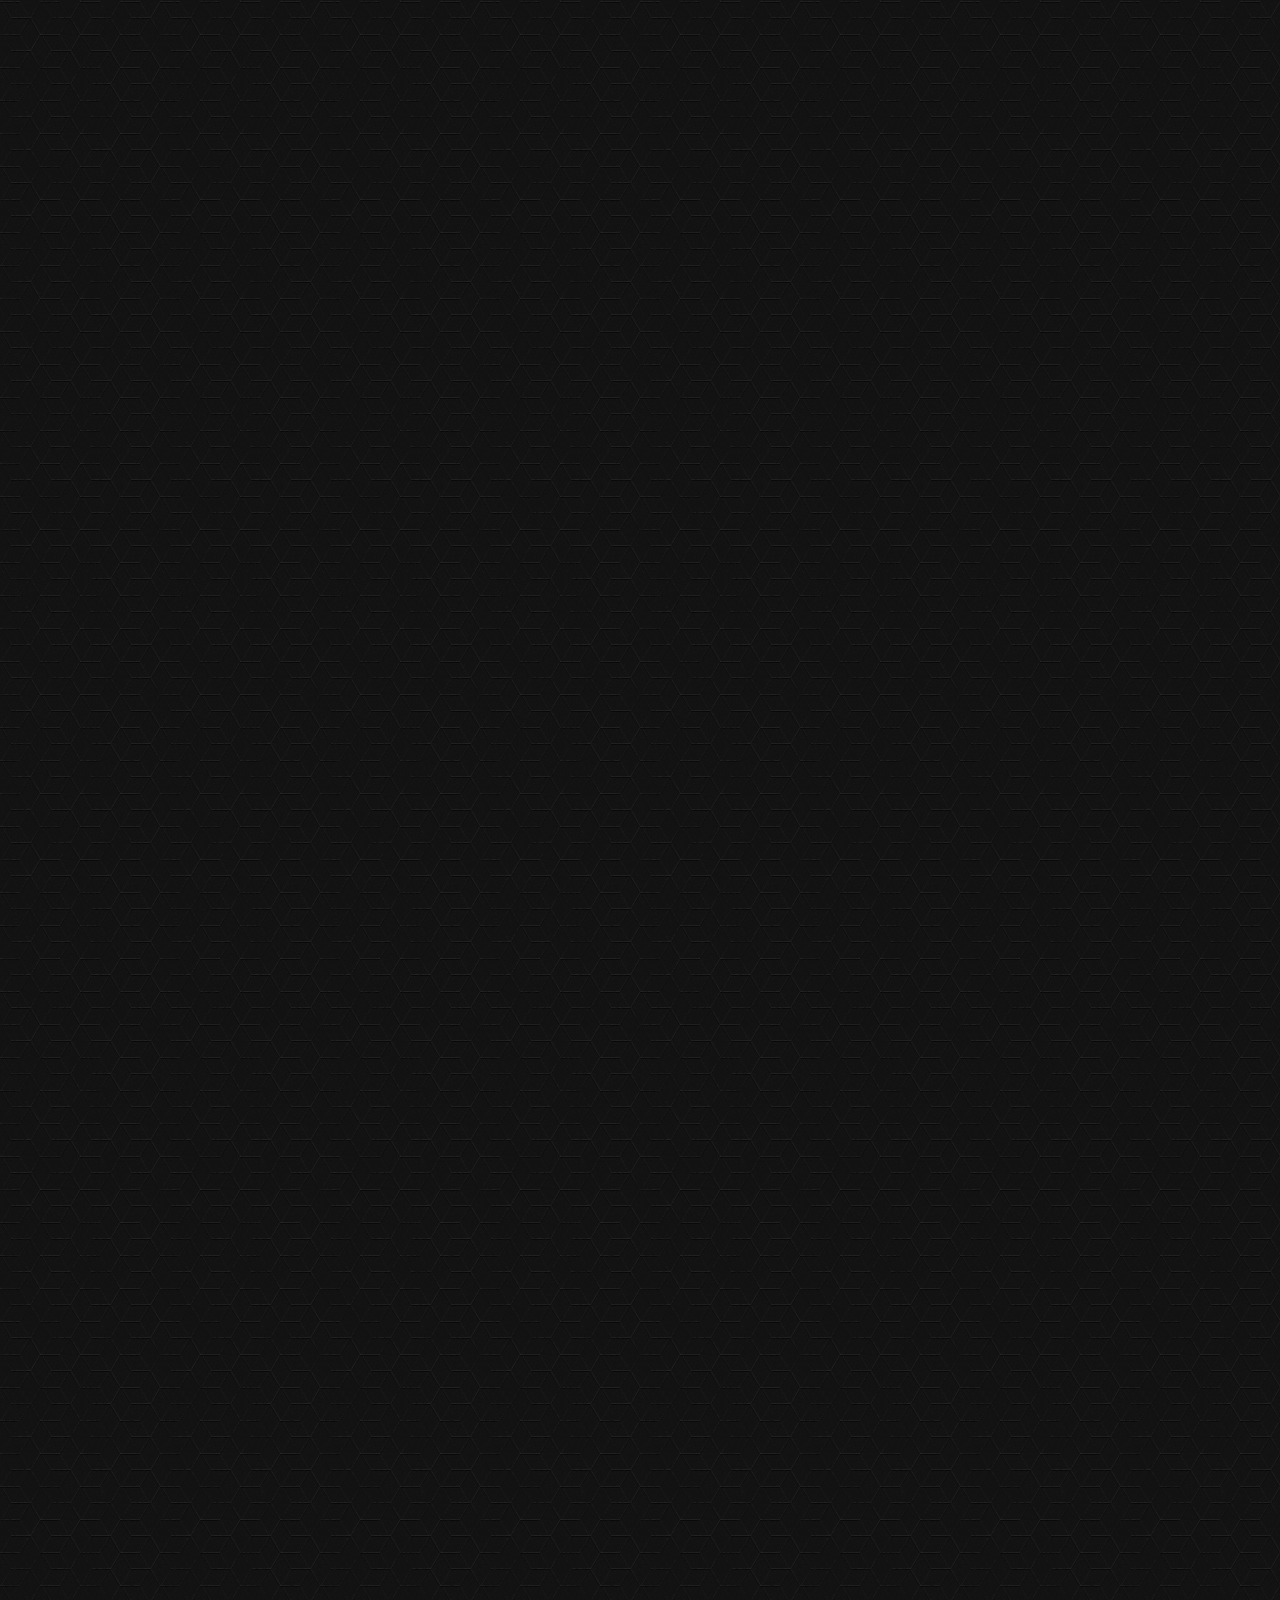
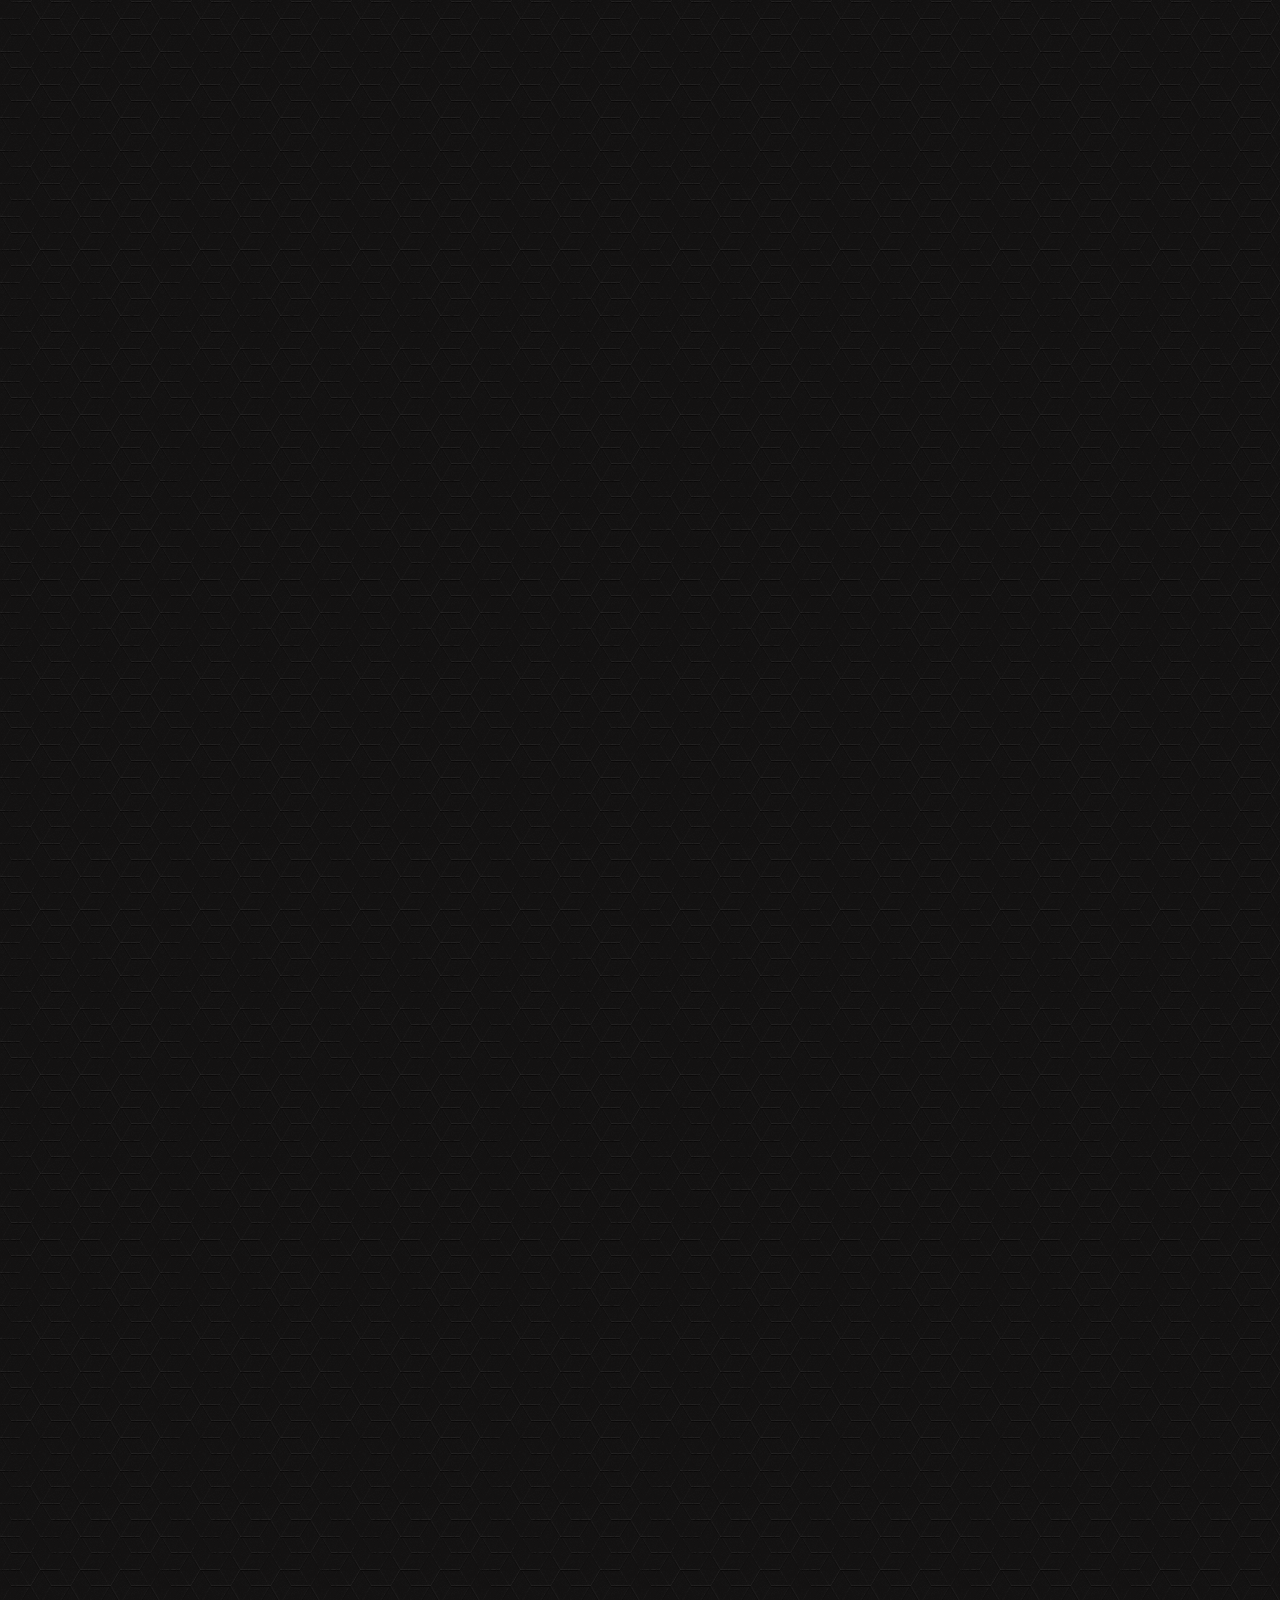
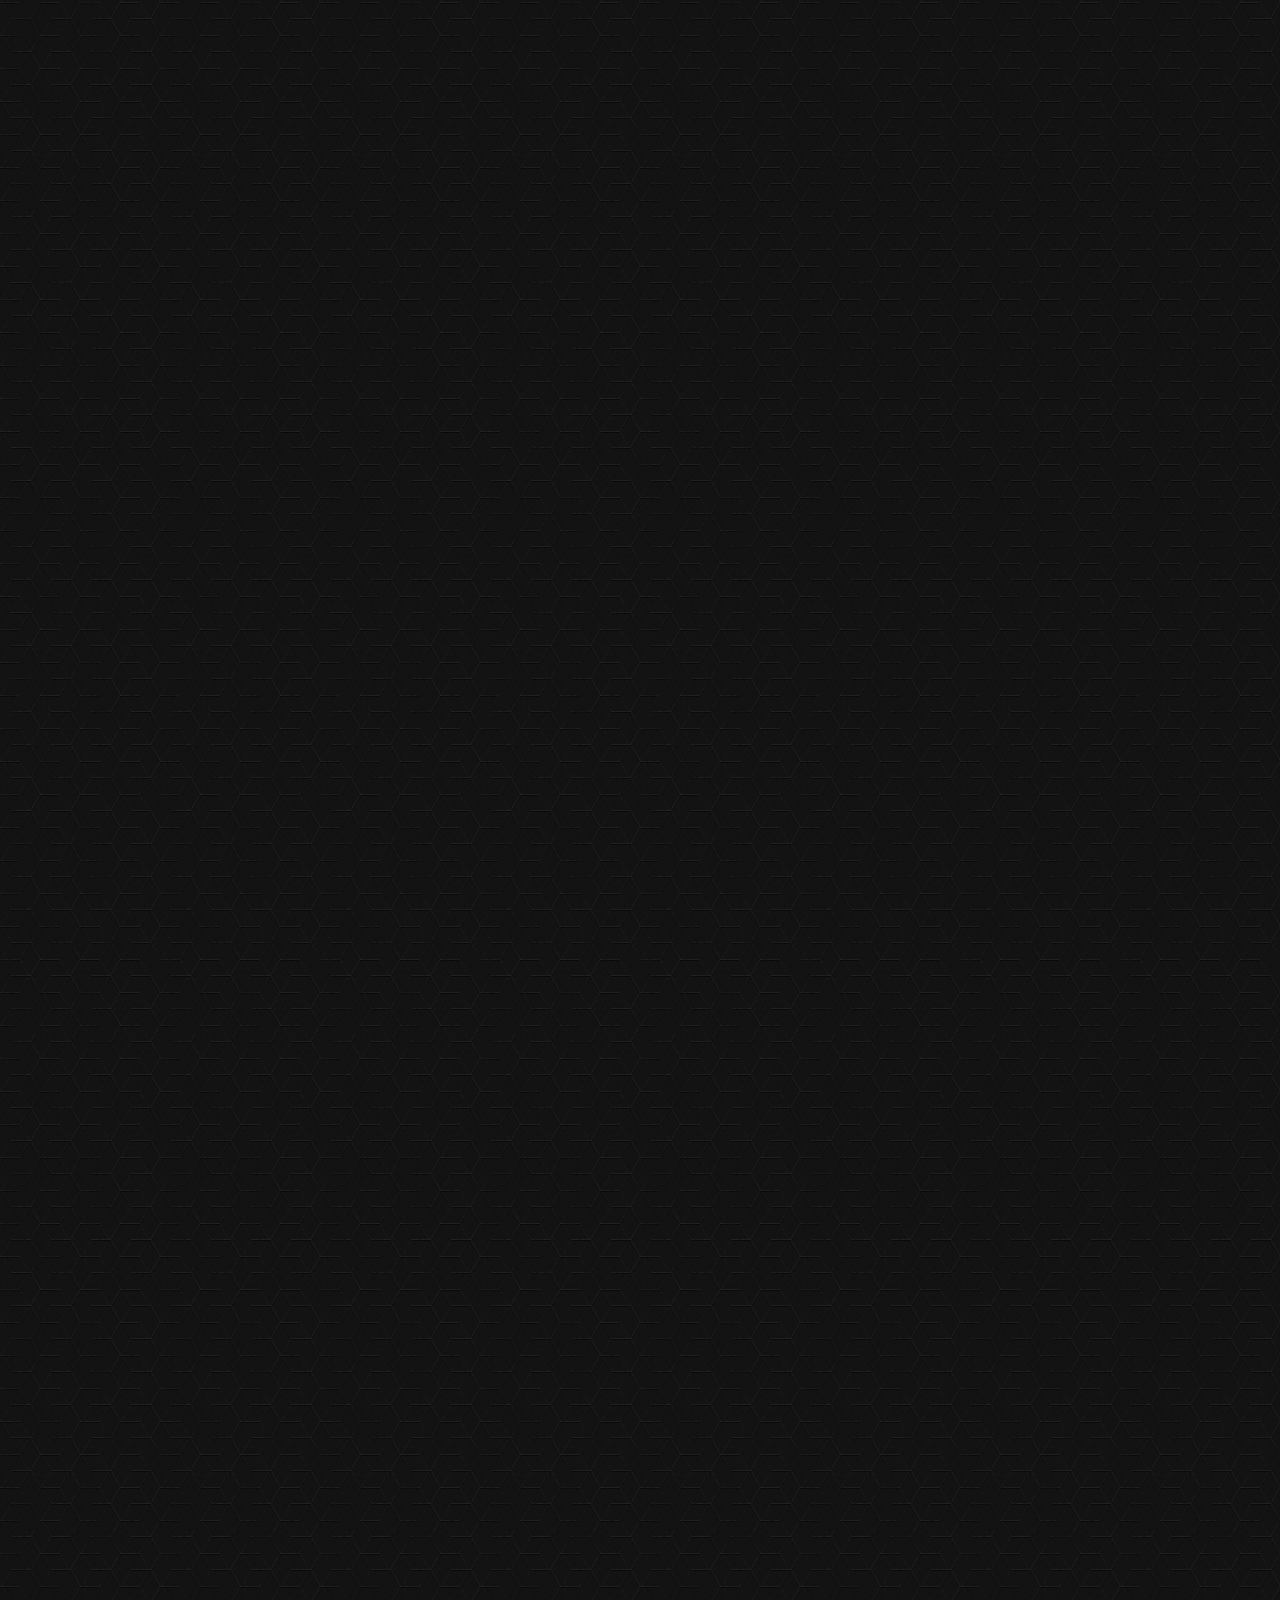
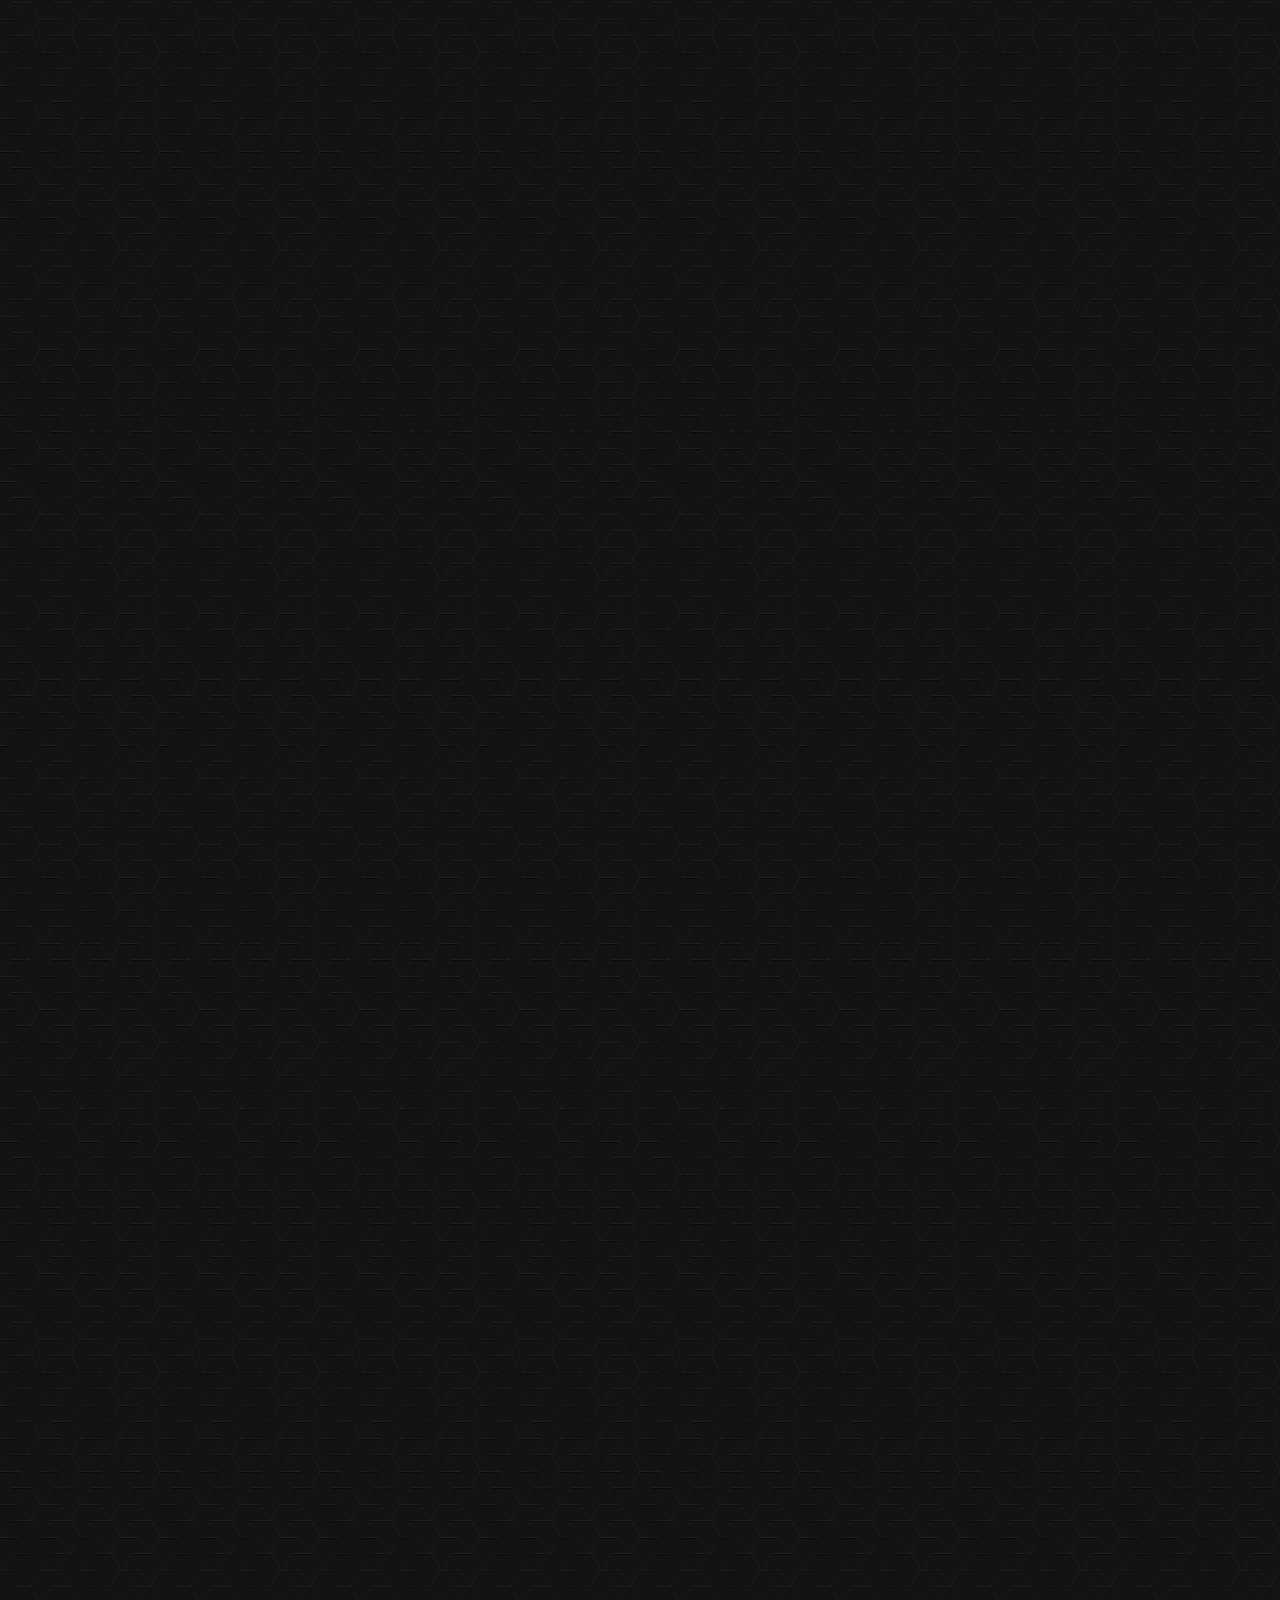
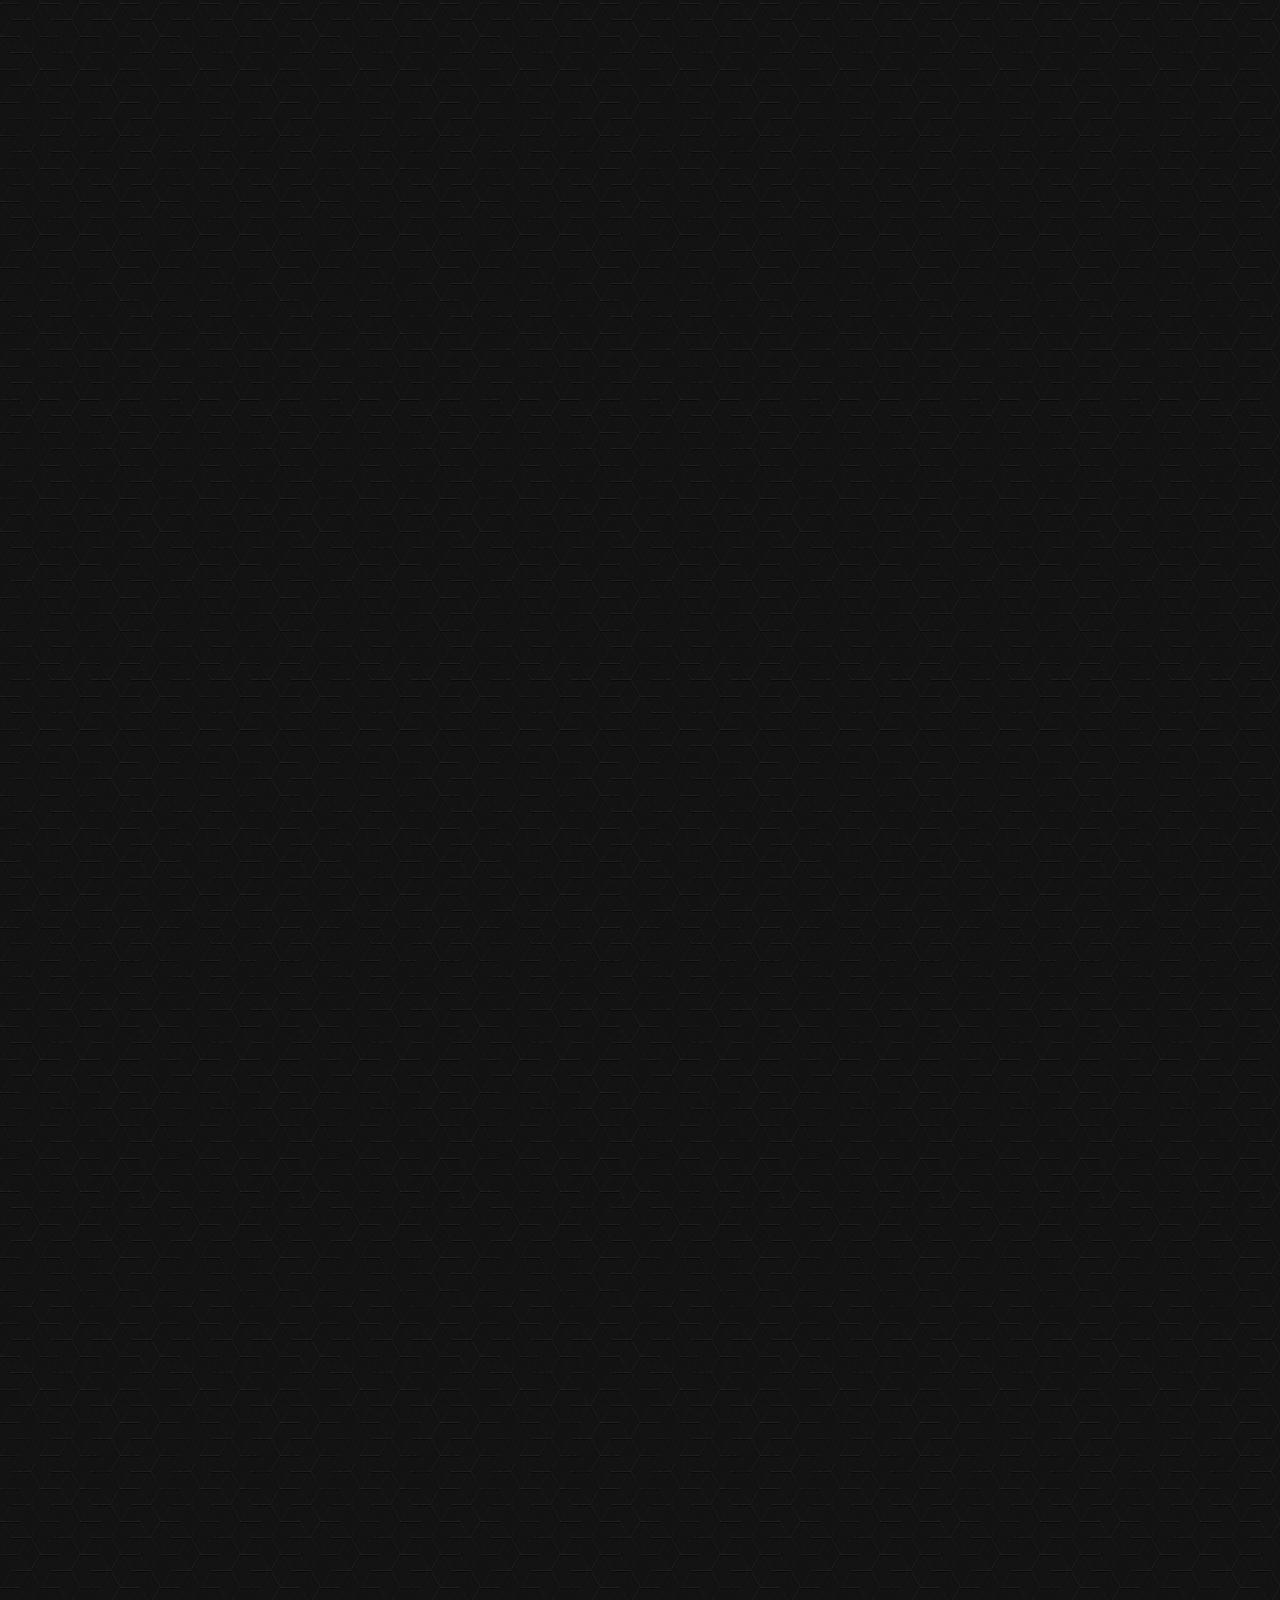
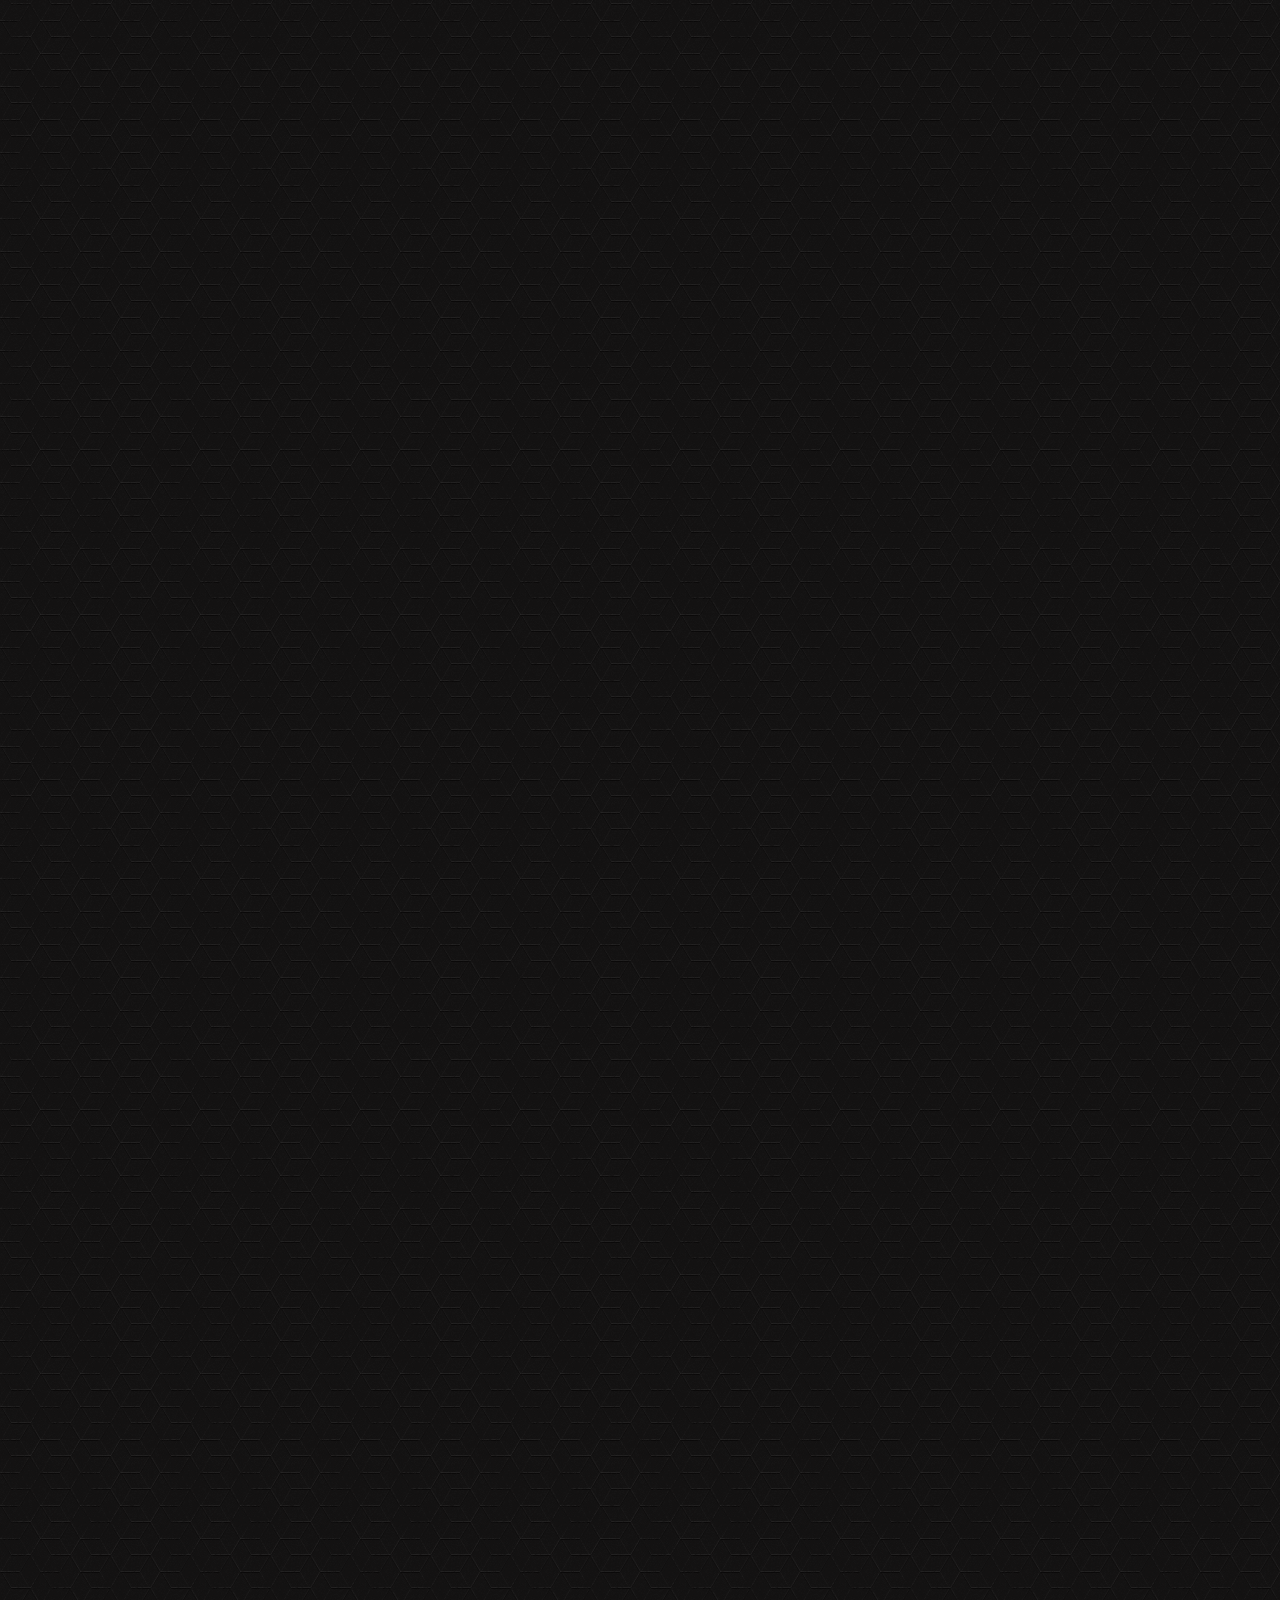
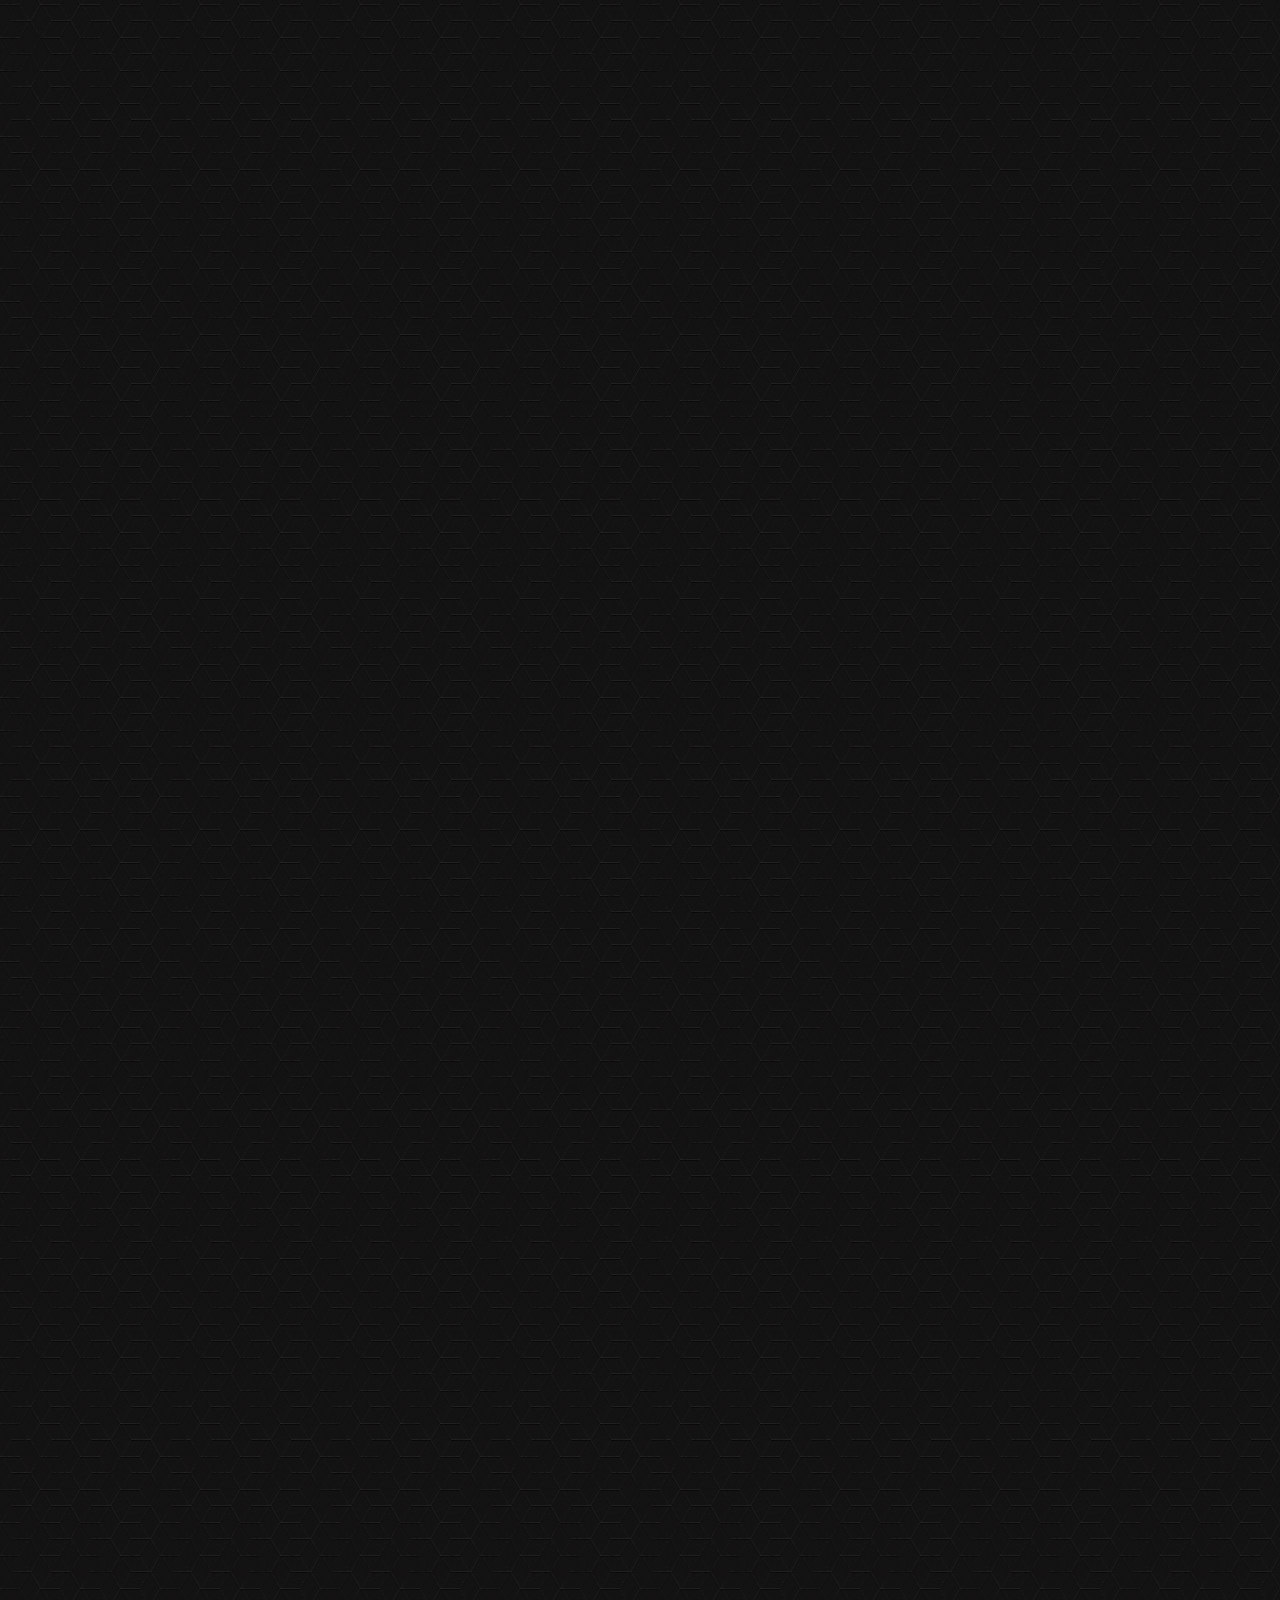
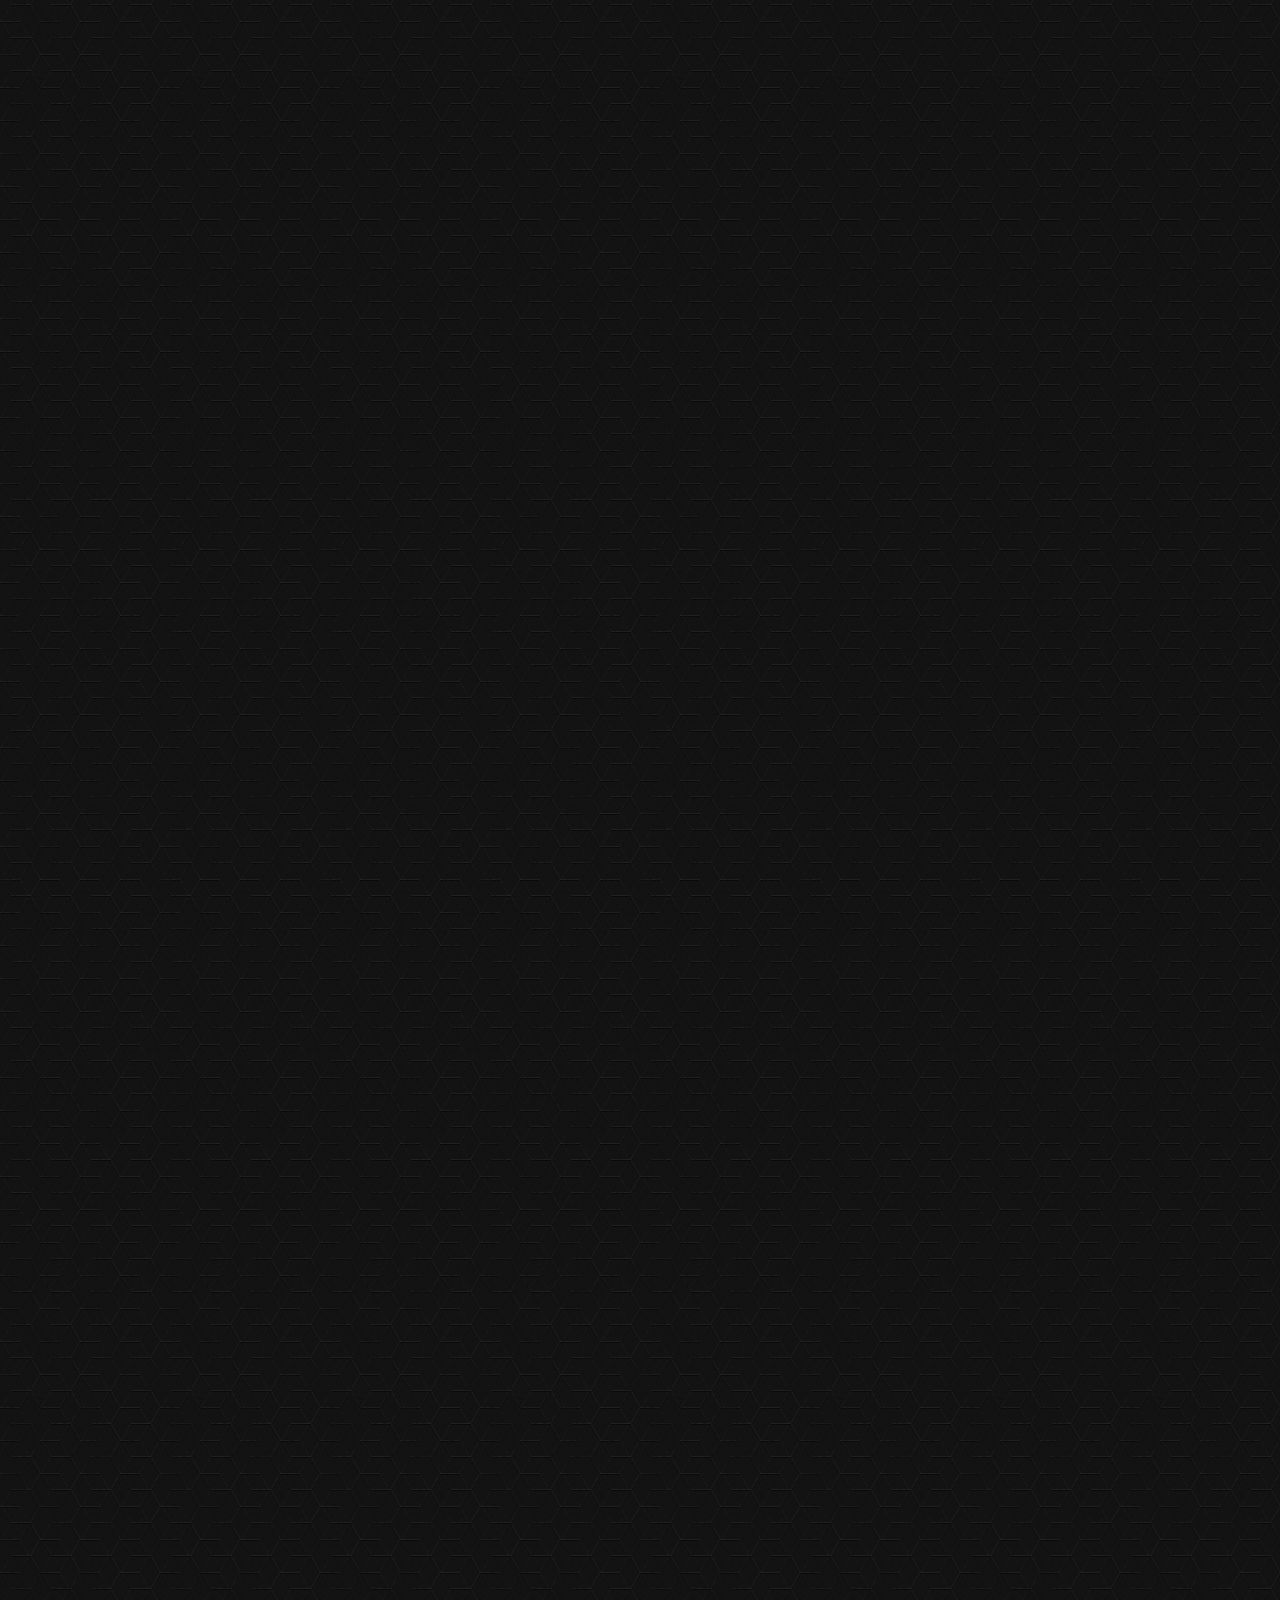
==== commit ee6fe167: "jQuery++を追加" ====
--- a/index.html
+++ b/index.html
@@ -41,6 +41,7 @@
       </div>
     </div>
     <script src="//ajax.googleapis.com/ajax/libs/jquery/1.8/jquery.min.js" type="text/javascript"></script>
+    <script src="js/jquerypp.min.js" type="text/javascript"></script>
     <script src="js/bootstrap.min.js" type="text/javascript"></script>
     <script src="js/jquery.lazyload.min.js" type="text/javascript"></script>
     <script src="js/bind.js" type="text/javascript"></script>
--- a/style/style.css
+++ b/style/style.css
@@ -11,7 +11,7 @@
 /* */
 
 /* animations --------------------------------- */
-@keyframes slide-in {
+@-webkit-keyframes slide-in {
   0% {
     margin-left: 2000px; opacity: 0;}
   30% {
@@ -21,7 +21,7 @@
   100% {
     margin-left: 0; opacity: 1;}
   }
-@-webkit-keyframes slide-in {
+@-moz-keyframes slide-in {
   0% {
     margin-left: 2000px; opacity: 0;}
   30% {
@@ -31,7 +31,7 @@
   100% {
     margin-left: 0; opacity: 1;}
   }
-@-moz-keyframes slide-in {
+@keyframes slide-in {
   0% {
     margin-left: 2000px; opacity: 0;}
   30% {
@@ -42,66 +42,26 @@
     margin-left: 0; opacity: 1;}
   }
 
-@keyframes slide-out {
-  0% {
-    margin-left: 0; }
-  70% {
-    margin-left: -100px; }
-  100% {
-    margin-left: -2000px; opacity: .3;}
-  }
-@-webkit-keyframes slide-out {
-  0% {
-    margin-left: 0; }
-  70% {
-    margin-left: -100px; }
-  100% {
-    margin-left: -2000px; opacity: .3;}
-  }
-@-moz-keyframes slide-out {
-  0% {
-    margin-left: 0; }
-  70% {
-    margin-left: -100px; }
-  100% {
-    margin-left: -2000px; opacity: .3;}
-  }
-
-@keyframes fade-in {
-  0% {
-    opacity: 0; }
-  100% {
-    opacity: 1; }
-  }
-@-webkit-keyframes fade-in {
-  0% {
-    opacity: 0; }
-  100% {
-    opacity: 1; }
-  }
-@-moz-keyframes fade-in {
-  0% {
-    opacity: 0; }
-  100% {
-    opacity: 1; }
+@-webkit-keyframes fade-out {
+  0% {
+    -webkit-transform: scale(1,1);}
+  100% {
+    -webkit-transform: scale(0,0);
+    -webkit-transform-origin: left top;}
+  }
+@-moz-keyframes fade-out {
+  0% {
+    -moz-transform: scale(1,1);}
+  100% {
+    -moz-transform: scale(0,0);
+    -moz-transform-origin: left top;}
   }
 @keyframes fade-out {
   0% {
-    opacity: 1; }
-  100% {
-    opacity: 0; }
-  }
-@-webkit-keyframes fade-out {
-  0% {
-    opacity: 1; }
-  100% {
-    opacity: 0; }
-  }
-@-moz-keyframes fade-out {
-  0% {
-    opacity: 1; }
-  100% {
-    opacity: 0; }
+    transform: scale(1,1);}
+  100% {
+    transform: scale(0,0);
+    transform-origin: left top;}
   }
 /* */
 
@@ -177,6 +137,7 @@
 .nico-description {
   color: rgba(255, 255, 255, 0.75);
   line-height: 1.8;
+  min-height: 70px;
   word-break: break-all;
 }
 
@@ -188,7 +149,7 @@
   padding-bottom: 1em;
 }
 
-.slide-in {
+.visible-in {
   animation-name: slide-in;
   -webkit-animation-name: slide-in;
   -moz-animation-name: slide-in;
@@ -203,82 +164,73 @@
   -moz-animation-iteration-count: 1;
 }
 
-.slide-out {
-  animation-name: slide-out;
-  -webkit-animation-name: slide-out;
-  -moz-animation-name: slide-out;
-  animation-duration: .7s;
-  -webkit-animation-duration: .7s;
-  -moz-animation-duration: .7s;
+.visible-out {
+  animation-name: fade-out;
+  -webkit-animation-name: fade-out;
+  -moz-animation-name: fade-out;
+  animation-duration: .5s;
+  -webkit-animation-duration: .5s;
+  -moz-animation-duration: .5s;
   animation-iteration-count: 1;
   -webkit-animation-iteration-count: 1;
   -moz-animation-iteration-count: 1;
 }
 
-/*
-@media screen and (max-width: 1080px) {
+@media screen and (min-width: 1080px) {
+  @-webkit-keyframes slide-in {
+    0% {
+      margin-left: 2000px; opacity: 0; -webkit-transform: scale(0,0);}
+    30% {
+      margin-left: 200px; }
+    70% {
+      opacity: 0.7; }
+    100% {
+      margin-left: 0; opacity: 1; -webkit-transform: scale(1,1);}
+    }
+  @-moz-keyframes slide-in {
+    0% {
+      margin-left: 2000px; opacity: 0; -moz-transform: scale(0,0);}
+    30% {
+      margin-left: 200px; }
+    70% {
+      opacity: 0.7; }
+    100% {
+      margin-left: 0; opacity: 1; -moz-transform: scale(1,1);}
+    }
+  @keyframes slide-in {
+    0% {
+      margin-left: 2000px; opacity: 0; transform: scale(0,0);}
+    30% {
+      margin-left: 200px; }
+    70% {
+      opacity: 0.7; }
+    100% {
+      margin-left: 0; opacity: 1; transform: scale(1,1);}
+    }
+
+  .navbar .container {
+    margin: auto auto auto 12px;
+  }
+
   .container {
-    width: 715px;
-  }
-  section.item {
-    width: 280px;
-    height: 210px;
-    float: left;
-    margin: 1em 8px;
-  }
-  section.item h1 {
-    font-size: 125%;
-    line-height: 1;
-  }
-  p.nico-description {
-    display: none;
-  }
-  p.nico-info small {
-    font-size: 11px;
-  }
-  section.item .item_content .nico-thumbnail {
+    margin: 0;
     width: 100%;
-    text-align: center;
-  }
-  .slide-in {
-    animation-name: fade-in;
-    -webkit-animation-name: fade-in;
-    -moz-animation-name: fade-in;
-  }
-  .slide-out {
-    animation-name: fade-out;
-    -webkit-animation-name: fade-out;
-    -moz-animation-name: fade-out;
-  }
-}
-
-@media screen and (max-width: 700px) {
-  .container {
-    width: 535px;
-  }
-  .content {
-    font-size: 12px;
-  }
-  section.item {
-    width: 190px;
-    height: 118px;
+  }
+
+  #main {
+    display: -webkit-box;
+    display: -moz-box;
+    display: box;
+    -webkit-box-orient: vertical;
+    -moz-box-orient: vertical;
+    box-orient: vertical;
+    margin-top: 40px;
+  }
+
+  #main > section.item {
+    -webkit-box-flex: 1;
+    box-flex: 1;
     margin-bottom: 0;
-  }
-  section.item h1 {
-    font-size: 115%;
-    line-height: 1;
-    max-height: 30px;
-    overflow: hidden;
-  }
-  section.item p,
-  section.item a {
-    font-size: 80%;
-  }
-  p.nico-info {
-    display: none;
-  }
-  section.item small {
-    font-size: 100%;
-  }
-}
-*/
+    width: auto;
+  }
+}
